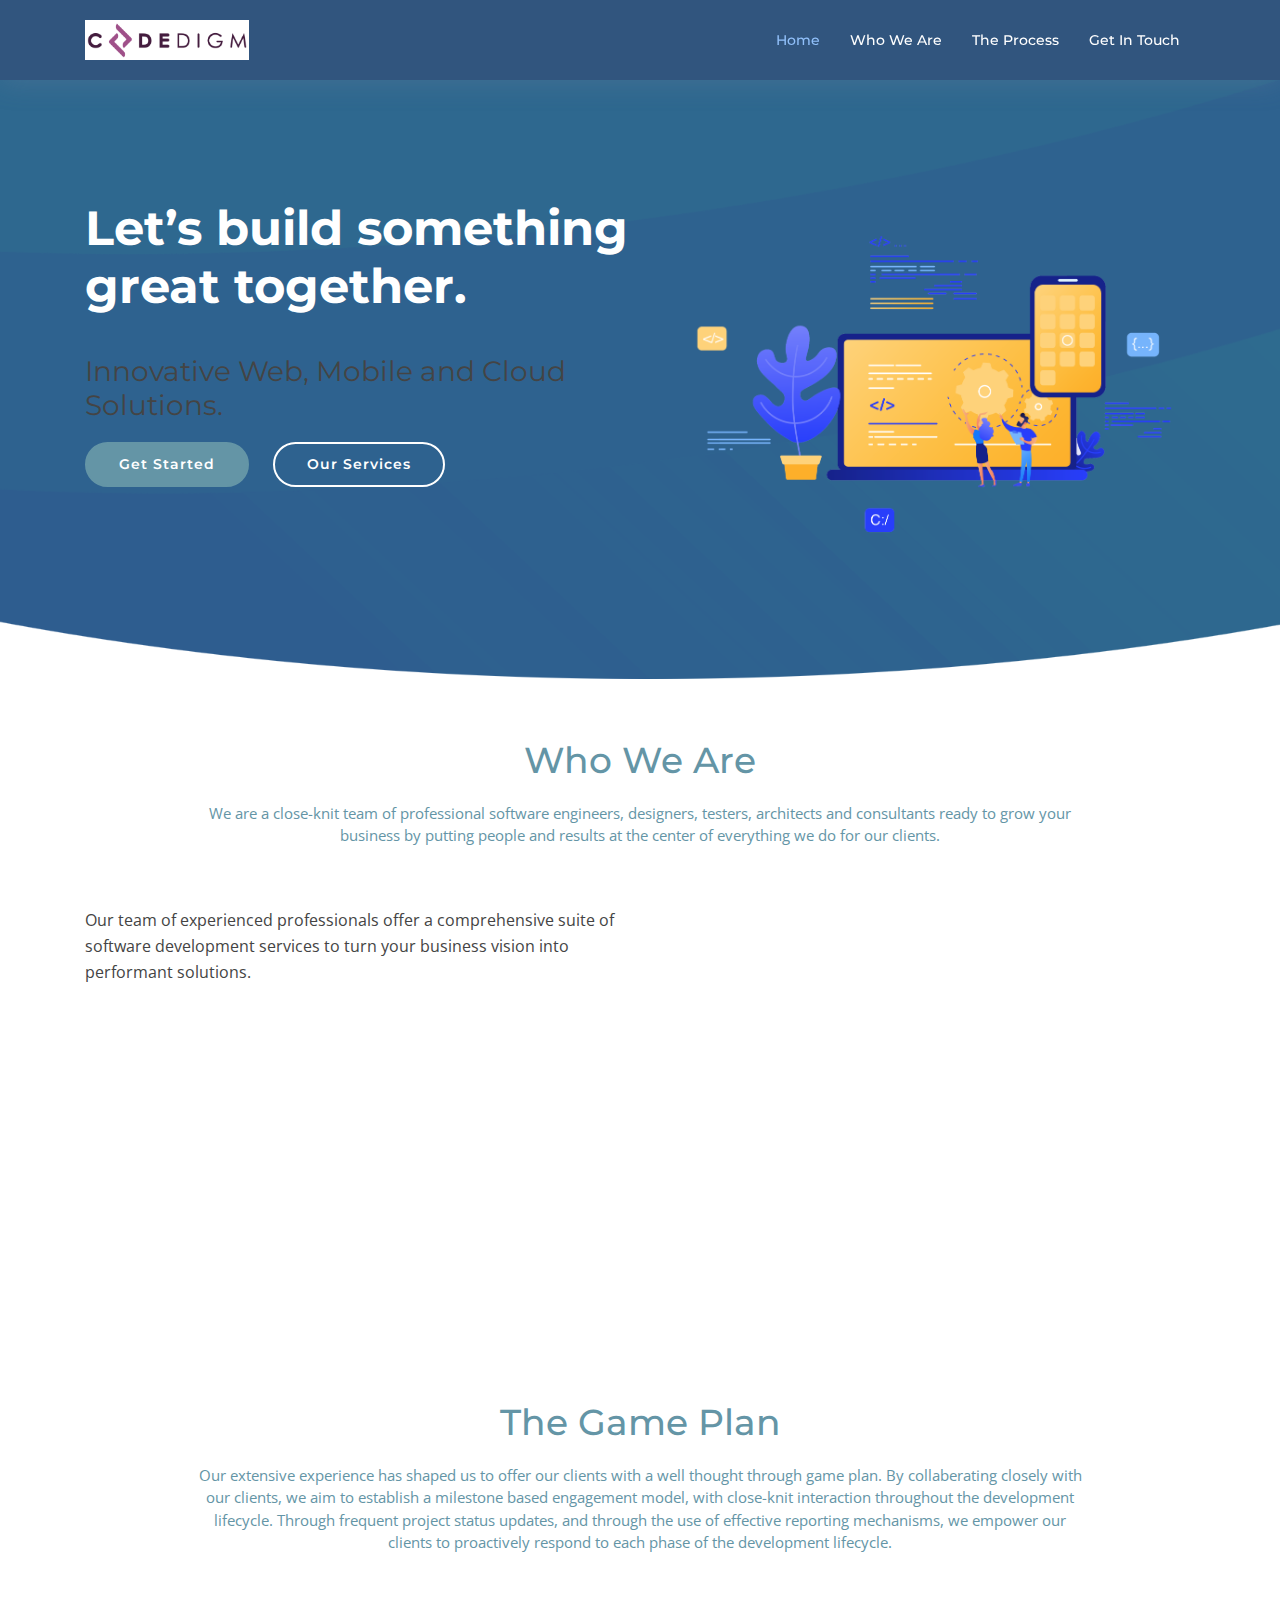
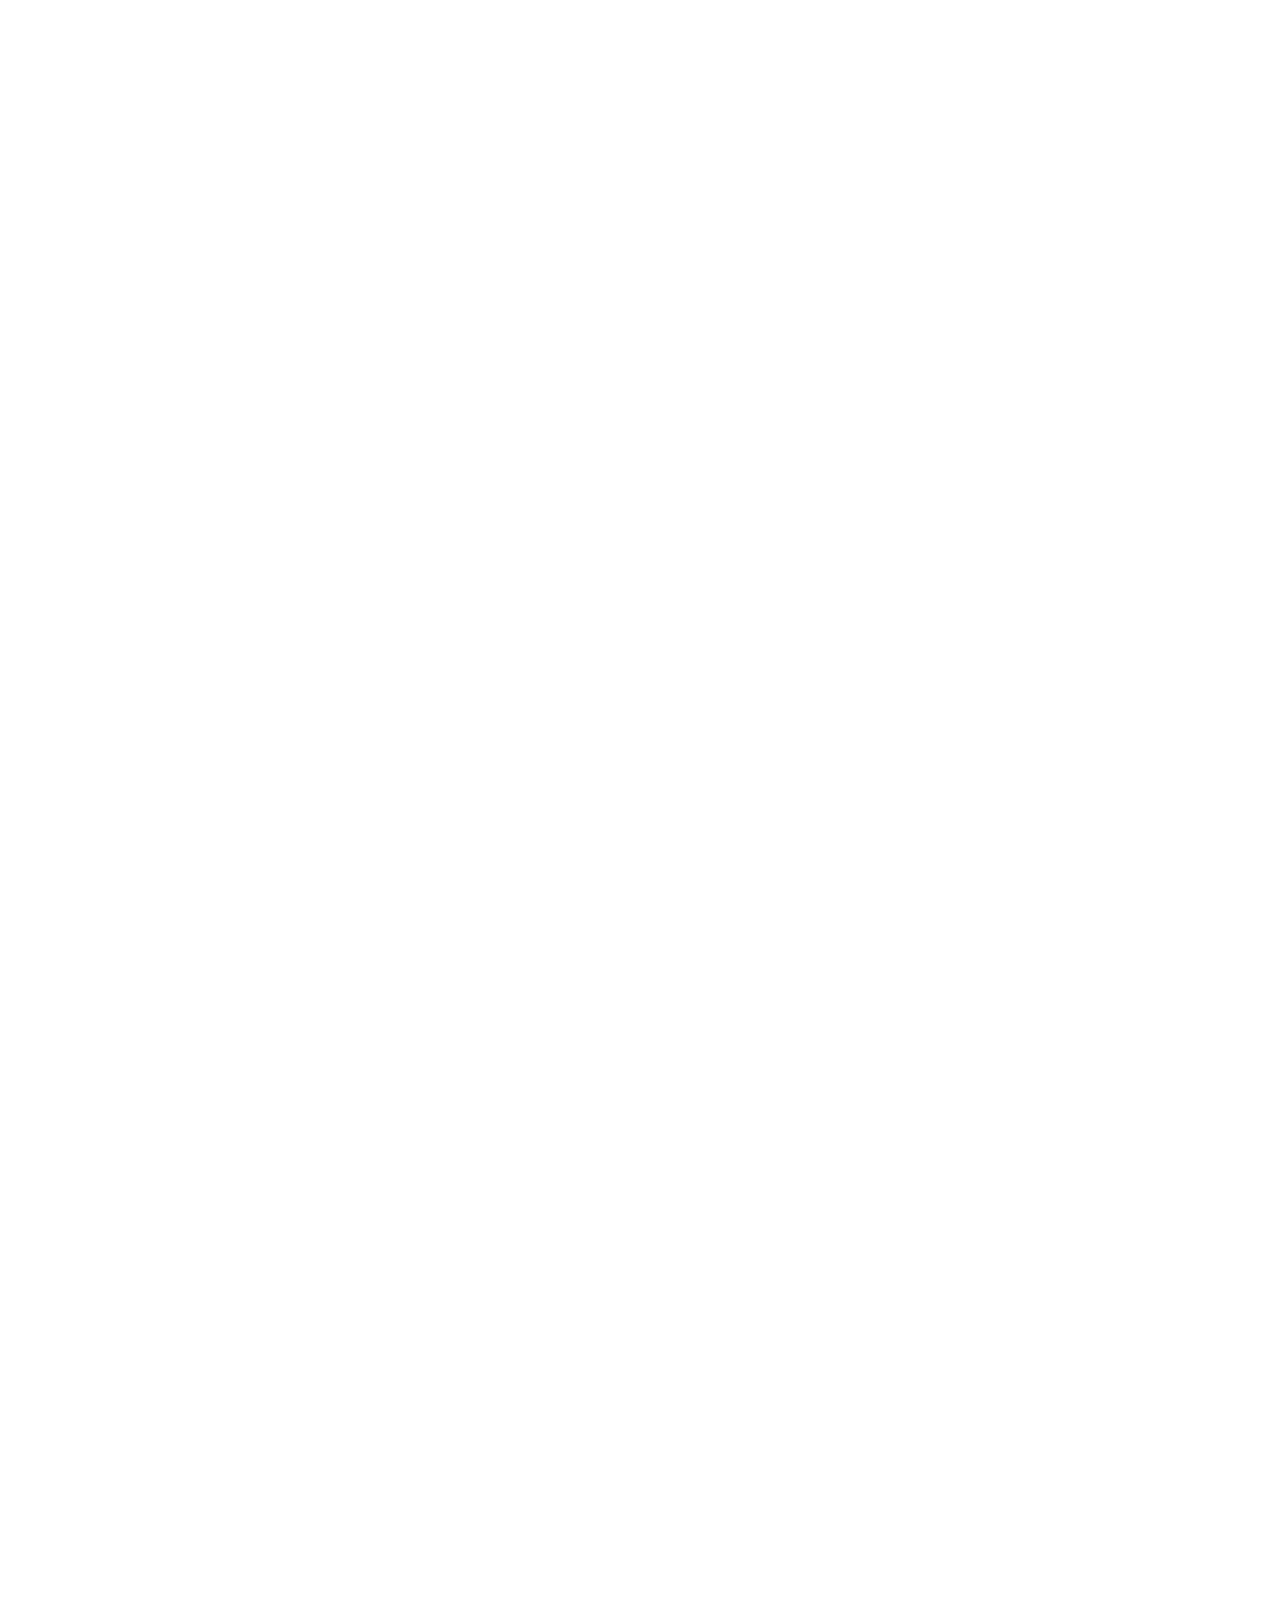
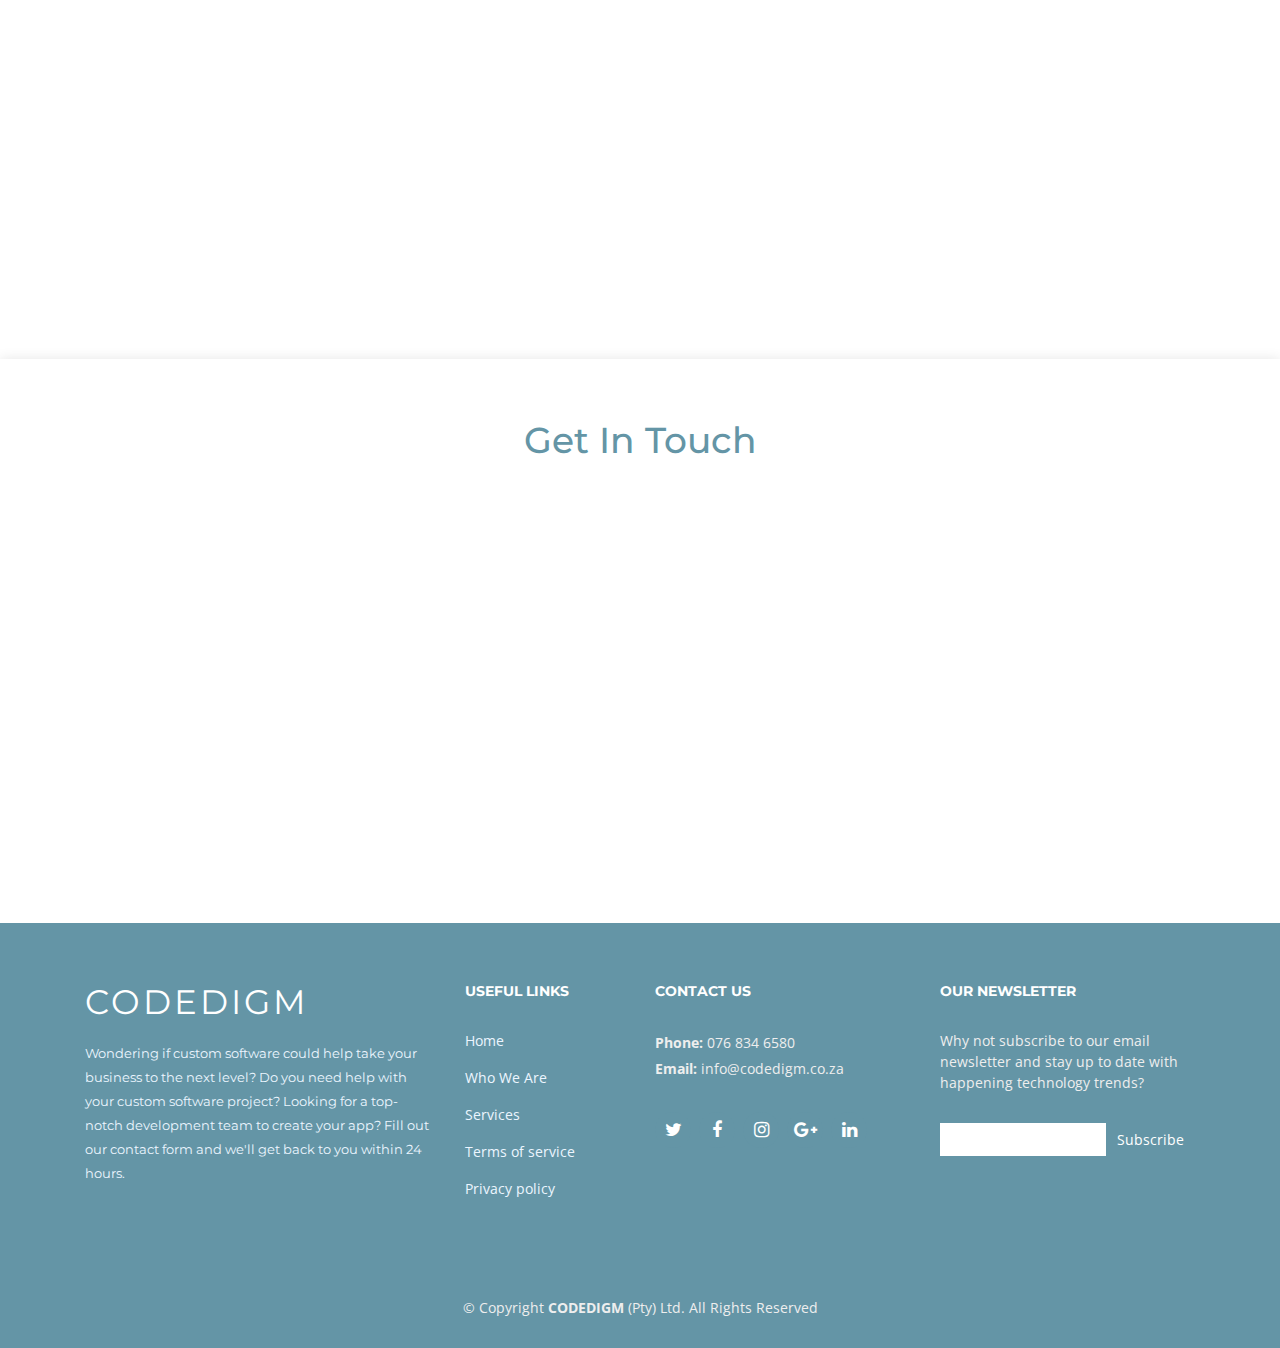
==== index.html @ da9e98c7 "Merge remote-tracking branch 'origin/master'" ====
﻿<!DOCTYPE html>
<html lang="en">
<head>
  <meta charset="utf-8">
  <title>codedigm</title>
  <meta content="width=device-width, initial-scale=1.0" name="viewport">
  <meta content="" name="keywords">
  <meta content="" name="description">

  <!-- Favicons -->
  <link rel="apple-touch-icon" sizes="180x180" href="apple-touch-icon.png">
<link rel="icon" type="image/png" sizes="32x32" href="favicon-32x32.png">
<link rel="icon" type="image/png" sizes="16x16" href="favicon-16x16.png">
<link rel="manifest" href="site.webmanifest">
<link rel="mask-icon" href="safari-pinned-tab.svg" color="#5bbad5">
<meta name="msapplication-TileColor" content="#da532c">
<meta name="theme-color" content="#ffffff">

  <!-- Google Fonts -->
  <link href="https://fonts.googleapis.com/css?family=Open+Sans:300,300i,400,400i,700,700i|Montserrat:300,400,500,700" rel="stylesheet">

  <!-- Bootstrap CSS File -->
  <link href="lib/bootstrap/css/bootstrap.min.css" rel="stylesheet">

  <!-- Libraries CSS Files -->
  <link href="lib/font-awesome/css/font-awesome.min.css" rel="stylesheet">
  <link href="lib/animate/animate.min.css" rel="stylesheet">
  <link href="lib/ionicons/css/ionicons.min.css" rel="stylesheet">
  <link href="lib/owlcarousel/assets/owl.carousel.min.css" rel="stylesheet">
  <link href="lib/lightbox/css/lightbox.min.css" rel="stylesheet">

  <!-- Main Stylesheet File -->
  <link href="css/style.css" rel="stylesheet">

  <!-- =======================================================
    Theme Name: NewBiz
    Theme URL: https://bootstrapmade.com/newbiz-bootstrap-business-template/
    Author: BootstrapMade.com
    License: https://bootstrapmade.com/license/
  ======================================================= -->
</head>

<body>

  <!--==========================
  Header
  ============================-->
  <header id="header" class="fixed-top">
    <div class="container">

      <div class="logo float-left">
        <!-- Uncomment below if you prefer to use an image logo -->
        <!-- <h1 class="text-light"><a href="#header"><span>NewBiz</span></a></h1> -->
        
       <a href="#intro" class="scrollto"><img src="img/logo.png" alt="" class="img-fluid"></a> 
      </div>

      <nav class="main-nav float-right d-none d-lg-block">
        <ul>
          <li class="active"><a href="#intro">Home</a></li>
          <li><a href="#about">Who We Are</a></li>
          <li><a href="#process">The Process</a></li>
          <li><a href="#contact">Get In Touch</a></li>
        </ul>
      </nav><!-- .main-nav -->
      
    </div>
  </header><!-- #header -->

  <!--==========================
    Intro Section
  ============================-->
  <section id="intro" class="clearfix">
    <div class="container">

      <div class="intro-img">
        <img src="img/image.png" alt="" class="img-fluid">
      </div>

      <div class="intro-info">
        <h2>Let’s build something great together.</h2>
        <h3>Innovative Web, Mobile and Cloud Solutions.</h3>
        <div>
          <a href="#about" class="btn-get-started scrollto">Get Started</a>
          <a href="#services" class="btn-services scrollto">Our Services</a>
        </div>
      </div>

    </div>
  </section><!-- #intro -->

  <main id="main">

    <!--==========================
      About Us Section
    ============================-->
    <section id="about">
      <div class="container">

        <header class="section-header">
          <h3>Who We Are</h3>
          <p>We are a close-knit team of professional software engineers, designers, testers, architects and consultants ready to grow your business by putting people and results at the center of everything we do for our clients.</p>
        </header>

        <div class="row about-container">

          <div class="col-lg-6 content order-lg-1 order-2">
            <p>
              Our team of experienced professionals offer a comprehensive suite of software development services to turn your business vision into performant solutions.
            </p>

            <div class="icon-box wow fadeInUp">
              <div class="icon"><i class="fa fa-globe"></i></div>
              <h4 class="title"><a href="">Web Application Development</a></h4>
              <p class="description">We will help you translate your business vision into working applications that works for your business.</p>
            </div>

            <div class="icon-box wow fadeInUp" data-wow-delay="0.2s">
              <div class="icon"><i class="fa fa-mobile"></i></div>
              <h4 class="title"><a href="">Mobile App Development</a></h4>
              <p class="description">We build beautiful and responsive mobile applications that will stand out above the rest.</p>
            </div>

            <div class="icon-box wow fadeInUp" data-wow-delay="0.4s">
              <div class="icon"><i class="fa fa-cloud-upload"></i></div>
              <h4 class="title"><a href="">Cloud Integration</a></h4>
              <p class="description">Let Codedigm cloud integration experts buffer you from the the complexities of getting your applications up, running and scaling in the cloud.</p>
            </div>

          </div>

          <div class="col-lg-6 background order-lg-2 order-1 wow fadeInUp">
            <img src="img/8.png" class="img-fluid" alt="">
          </div>
        </div>
        <br><br>
        
        <section id="process">
        <header class="section-header">
          <h3>The Game Plan</h3>
          <p>Our extensive experience has shaped us to offer our clients with a well thought through game plan. By collaberating closely with our clients, we aim to establish a milestone based engagement model, with close-knit interaction throughout the development lifecycle.  Through frequent project status updates, and through the use of effective reporting mechanisms, we empower our clients to proactively respond to each phase of the development lifecycle.</p>
        </header>

        <div class="row about-extra">
          <div class="col-lg-6 wow fadeInUp">
            <img src="img/1.png" class="img-fluid" alt="">
          </div>
          <div class="col-lg-6 wow fadeInUp pt-5 pt-lg-0">
            <h4>Obligation-free Consultation</h4>
            <p>
              Your first step in making your software vision a reality is to contact us through our contact form, email or phone.
            </p>
            <p>
                We will then contact you to arrange an obligation-free consultation and gather all the information neccesary to provide you with a quick estimation of development time frames and costs.
            </p>
          </div>
        </div>

        <div class="row about-extra">
          <div class="col-lg-6 wow fadeInUp order-1 order-lg-2">
            <img src="img/7.png" class="img-fluid" alt="">
          </div>

          <div class="col-lg-6 wow fadeInUp pt-4 pt-lg-0 order-2 order-lg-1">
            <h4>Quick & Accurate Estimations</h4>
            <p>
              We all know how time is money. So here at Codedigm we believe in using your time sparingly. We seek to provide estimations that are of the higest accuracy and effectiveness as well as at the utmost fair to both parties. 
              So before feeling obligated to commit to the project. You'll receive a detailed overview of the work required within 2 weeks of our initial engagement. So at no stage are you left in the dark with what's required. 
            </p>        
          </div>
          
        </div>

        <div class="row about-extra">
          <div class="col-lg-6 wow fadeInUp">
            <img src="img/0.png" class="img-fluid" alt="">
          </div>
          <div class="col-lg-6 wow fadeInUp pt-5 pt-lg-0">
            <h4>Let's Dig a Little Deeper</h4>
            <p>
              Ipsum in aspernatur ut possimus sint. Quia omnis est occaecati possimus ea. Quas molestiae perspiciatis occaecati qui rerum. Deleniti quod porro sed quisquam saepe. Numquam mollitia recusandae non ad at et a.
            </p>
            <p>
              Ad vitae recusandae odit possimus. Quaerat cum ipsum corrupti. Odit qui asperiores ea corporis deserunt veritatis quidem expedita perferendis. Qui rerum eligendi ex doloribus quia sit. Porro rerum eum eum.
            </p>
          </div>
        </div>        

        <div class="row about-extra">
          <div class="col-lg-6 wow fadeInUp order-1 order-lg-2">
            <img src="img/2.png" class="img-fluid" alt="">
          </div>

          <div class="col-lg-6 wow fadeInUp pt-4 pt-lg-0 order-2 order-lg-1">
            <h4>Formulating the right Proposal for YOU...
              
            </h4>
            <p>
             Delectus alias ut incidunt delectus nam placeat in consequatur. Sed cupiditate quia ea quis. Voluptas nemo qui aut distinctio. Cumque fugit earum est quam officiis numquam. Ducimus corporis autem at blanditiis beatae incidunt sunt. 
            </p>
            <p>
              Voluptas saepe natus quidem blanditiis. Non sunt impedit voluptas mollitia beatae. Qui esse molestias. Laudantium libero nisi vitae debitis. Dolorem cupiditate est perferendis iusto.
            </p>
            <p>
              Eum quia in. Magni quas ipsum a. Quis ex voluptatem inventore sint quia modi. Numquam est aut fuga mollitia exercitationem nam accusantium provident quia.
            </p>
          </div>
          
        </div>        

        <div class="row about-extra">
          <div class="col-lg-6 wow fadeInUp">
            <img src="img/4.png" class="img-fluid" alt="">
          </div>
          <div class="col-lg-6 wow fadeInUp pt-5 pt-lg-0">
            <h4>Development and Quality Assured Delivery</h4>
            <p>
              Ipsum in aspernatur ut possimus sint. Quia omnis est occaecati possimus ea. Quas molestiae perspiciatis occaecati qui rerum. Deleniti quod porro sed quisquam saepe. Numquam mollitia recusandae non ad at et a.
            </p>
            <p>
              Ad vitae recusandae odit possimus. Quaerat cum ipsum corrupti. Odit qui asperiores ea corporis deserunt veritatis quidem expedita perferendis. Qui rerum eligendi ex doloribus quia sit. Porro rerum eum eum.
            </p>
          </div>
        </div>

        </section>

      </div>
    </section><!-- #about -->


    <!--==========================
      Contact Section
    ============================-->
    <section id="contact">
      <div class="container-fluid">

        <div class="section-header">
          <h3>Get In Touch</h3>
        </div>

        <div class="row wow fadeInUp">
          <div class="col-lg-6">
            <div class="row">
              <div class="col-md-4 info">
                <i class="ion-ios-email-outline"></i>
                <p>info@codedigm.co.za</p>
              </div>
              <div class="col-md-3 info">
                <i class="ion-ios-telephone-outline"></i>
                <p>076 834 6580</p>
              </div>
            </div>

            <div class="form">
              <div id="sendmessage">Your message has been sent. Thank you!</div>
              <div id="errormessage"></div>
              <form action="" method="post" role="form" class="contactForm">
                <div class="form-row">
                  <div class="form-group col-lg-6">
                    <input type="text" name="name" class="form-control" id="name" placeholder="Your Name" data-rule="minlen:4" data-msg="Please enter at least 4 chars" />
                    <div class="validation"></div>
                  </div>
                  <div class="form-group col-lg-6">
                    <input type="email" class="form-control" name="email" id="email" placeholder="Your Email" data-rule="email" data-msg="Please enter a valid email" />
                    <div class="validation"></div>
                  </div>
                </div>
                <div class="form-group">
                  <input type="text" class="form-control" name="subject" id="subject" placeholder="Subject" data-rule="minlen:4" data-msg="Please enter at least 8 chars of subject" />
                  <div class="validation"></div>
                </div>
                <div class="form-group">
                  <textarea class="form-control" name="message" rows="5" data-rule="required" data-msg="Please write something for us" placeholder="Message"></textarea>
                  <div class="validation"></div>
                </div>
                <div class="text-center"><button type="submit" title="Send Message">Send Message</button></div>
              </form>
            </div>
          </div>

        </div>

      </div>
    </section><!-- #contact -->

  </main>

  <!--==========================
    Footer
  ============================-->
  <footer id="footer">
    <div class="footer-top">
      <div class="container">
        <div class="row">

          <div class="col-lg-4 col-md-6 footer-info">
            <h3>CODEDIGM</h3>
            <p>Wondering if custom software could help take your business to the next level? Do you need help with your custom software project? Looking for a top-notch development team to create your app? Fill out our contact form and we'll get back to you within 24 hours.</p>
          </div>

          <div class="col-lg-2 col-md-6 footer-links">
            <h4>Useful Links</h4>
            <ul>
              <li><a href="#">Home</a></li>
              <li><a href="#">Who We Are</a></li>
              <li><a href="#">Services</a></li>
              <li><a href="#">Terms of service</a></li>
              <li><a href="#">Privacy policy</a></li>
            </ul>
          </div>

          <div class="col-lg-3 col-md-6 footer-contact">
            <h4>Contact Us</h4>
            <p>
              <strong>Phone:</strong> 076 834 6580<br>
              <strong>Email:</strong> info@codedigm.co.za<br>
            </p>

            <div class="social-links">
              <a href="#" class="twitter"><i class="fa fa-twitter"></i></a>
              <a href="#" class="facebook"><i class="fa fa-facebook"></i></a>
              <a href="#" class="instagram"><i class="fa fa-instagram"></i></a>
              <a href="#" class="google-plus"><i class="fa fa-google-plus"></i></a>
              <a href="#" class="linkedin"><i class="fa fa-linkedin"></i></a>
            </div>

          </div>

          <div class="col-lg-3 col-md-6 footer-newsletter">
            <h4>Our Newsletter</h4>
            <p>Why not subscribe to our email newsletter and stay up to date with happening technology trends?</p>
            <form action="" method="post">
              <input type="email" name="email"><input type="submit"  value="Subscribe">
            </form>
          </div>

        </div>
      </div>
    </div>

    <div class="container">
      <div class="copyright">
        &copy; Copyright <strong>CODEDIGM</strong> (Pty) Ltd. All Rights Reserved
      </div>
    </div>
  </footer><!-- #footer -->

  <a href="#" class="back-to-top"><i class="fa fa-chevron-up"></i></a>
  <!-- Uncomment below i you want to use a preloader -->
  <!-- <div id="preloader"></div> -->

  <!-- JavaScript Libraries -->
  <script src="lib/jquery/jquery.min.js"></script>
  <script src="lib/jquery/jquery-migrate.min.js"></script>
  <script src="lib/bootstrap/js/bootstrap.bundle.min.js"></script>
  <script src="lib/easing/easing.min.js"></script>
  <script src="lib/mobile-nav/mobile-nav.js"></script>
  <script src="lib/wow/wow.min.js"></script>
  <script src="lib/waypoints/waypoints.min.js"></script>
  <script src="lib/counterup/counterup.min.js"></script>
  <script src="lib/owlcarousel/owl.carousel.min.js"></script>
  <script src="lib/isotope/isotope.pkgd.min.js"></script>
  <script src="lib/lightbox/js/lightbox.min.js"></script>
  <!-- Contact Form JavaScript File -->
  <script src="contactform/contactform.js"></script>

  <!-- Template Main Javascript File -->
  <script src="js/main.js"></script>

</body>
</html>
---- css/style.css ----
/*
  Theme Name: NewBiz
  Theme URL: https://bootstrapmade.com/newbiz-bootstrap-business-template/
  Author: BootstrapMade.com
  License: https://bootstrapmade.com/license/
*/

/*--------------------------------------------------------------
# General
--------------------------------------------------------------*/

body {
  background: #fff;
  color: #444;
  font-family: "Open Sans", sans-serif;
}

a {
  color: #6495a6;
  transition: 0.5s;
}

a:hover,
a:active,
a:focus {
  color: #6495a6;
  outline: none;
  text-decoration: none;
}

p {
  padding: 0;
  margin: 0 0 30px 0;
}

h1,
h2,
h3,
h4,
h5,
h6 {
  font-family: "Montserrat", sans-serif;
  font-weight: 400;
  margin: 0 0 20px 0;
  padding: 0;
}

/* Back to top button */

.back-to-top {
  position: fixed;
  display: none;
  background: #6495a6;
  color: #fff;
  width: 44px;
  height: 44px;
  text-align: center;
  line-height: 1;
  font-size: 16px;
  border-radius: 50%;
  right: 15px;
  bottom: 15px;
  transition: background 0.5s;
  z-index: 11;
}

.back-to-top i {
  padding-top: 12px;
  color: #fff;
}

/* Prelaoder */

#preloader {
  position: fixed;
  top: 0;
  left: 0;
  right: 0;
  bottom: 0;
  z-index: 9999;
  overflow: hidden;
  background: #fff;
}

#preloader:before {
  content: "";
  position: fixed;
  top: calc(50% - 30px);
  left: calc(50% - 30px);
  border: 6px solid #f2f2f2;
  border-top: 6px solid #6495a6;
  border-radius: 50%;
  width: 60px;
  height: 60px;
  -webkit-animation: animate-preloader 1s linear infinite;
  animation: animate-preloader 1s linear infinite;
}

@-webkit-keyframes animate-preloader {
  0% {
    -webkit-transform: rotate(0deg);
    transform: rotate(0deg);
  }

  100% {
    -webkit-transform: rotate(360deg);
    transform: rotate(360deg);
  }
}

@keyframes animate-preloader {
  0% {
    -webkit-transform: rotate(0deg);
    transform: rotate(0deg);
  }

  100% {
    -webkit-transform: rotate(360deg);
    transform: rotate(360deg);
  }
}

/*--------------------------------------------------------------
# Header
--------------------------------------------------------------*/

#header {
  height: 80px;
  transition: all 0.5s;
  z-index: 997;
  transition: all 0.5s;
  padding: 20px 0;
  background: #31557e;
  box-shadow: 0px 0px 30px rgba(127, 137, 161, 0.3);
}

#header.header-scrolled,
#header.header-pages {
  height: 60px;
  padding: 10px 0;
}

#header .logo h1 {
  font-size: 36px;
  margin: 0;
  padding: 0;
  line-height: 1;
  font-weight: 400;
  letter-spacing: 3px;
  text-transform: uppercase;
}

#header .logo h1 a,
#header .logo h1 a:hover {
  color: #6495a6;
  text-decoration: none;
}

#header .logo img {
  padding: 0;
  margin: 0px 0;
  max-height: 40px;
}

.main-pages {
  margin-top: 60px;
}

/*--------------------------------------------------------------
# Intro Section
--------------------------------------------------------------*/

#intro {
  width: 100%;
  position: relative;
  background: url("../img/intro-bg-blue.png") center bottom no-repeat;
  background-size: cover;
  padding: 200px 0 120px 0;
}

#intro .intro-img {
  width: 50%;
  float: right;
}

#intro .intro-info {
  width: 50%;
  float: left;
}

#intro .intro-info h2 {
  color: #fff;
  margin-bottom: 40px;
  font-size: 48px;
  font-weight: 700;
}

#intro .intro-info h2 span {
  color: #6495a6;
  text-decoration: underline;
}

#intro .intro-info .btn-get-started,
#intro .intro-info .btn-services {
  font-family: "Montserrat", sans-serif;
  font-size: 14px;
  font-weight: 600;
  letter-spacing: 1px;
  display: inline-block;
  padding: 10px 32px;
  border-radius: 50px;
  transition: 0.5s;
  margin: 0 20px 20px 0;
  color: #fff;
}

#intro .intro-info .btn-get-started {
  background: #6495a6;
  border: 2px solid #6495a6;
  color: #fff;
}

#intro .intro-info .btn-get-started:hover {
  background: none;
  border-color: #fff;
  color: #fff;
}

#intro .intro-info .btn-services {
  border: 2px solid #fff;
}

#intro .intro-info .btn-services:hover {
  background: #6495a6;
  border-color: #6495a6;
  color: #fff;
}

/*--------------------------------------------------------------
# Navigation Menu
--------------------------------------------------------------*/

/* Desktop Navigation */

.main-nav {
  /* Drop Down */
  /* Deep Drop Down */
}

.main-nav,
.main-nav * {
  margin: 0;
  padding: 0;
  list-style: none;
}

.main-nav > ul > li {
  position: relative;
  white-space: nowrap;
  float: left;
}

.main-nav a {
  display: block;
  position: relative;
  color: #fff;
  padding: 10px 15px;
  transition: 0.3s;
  font-size: 14px;
  font-family: "Montserrat", sans-serif;
  font-weight: 500;
}

.main-nav a:hover,
.main-nav .active > a,
.main-nav li:hover > a {
  color: rgb(145, 192, 250);
  text-decoration: none;
}

.main-nav .drop-down ul {
  display: block;
  position: absolute;
  left: 0;
  top: calc(100% + 30px);
  z-index: 99;
  opacity: 0;
  visibility: hidden;
  padding: 10px 0;
  background: #fff;
  box-shadow: 0px 0px 30px rgba(127, 137, 161, 0.25);
  transition: ease all 0.3s;
}

.main-nav .drop-down:hover > ul {
  opacity: 1;
  top: 100%;
  visibility: visible;
}

.main-nav .drop-down li {
  min-width: 180px;
  position: relative;
}

.main-nav .drop-down ul a {
  padding: 10px 20px;
  font-size: 13px;
  color: #004289;
}

.main-nav .drop-down ul a:hover,
.main-nav .drop-down ul .active > a,
.main-nav .drop-down ul li:hover > a {
  color: #6495a6;
}

.main-nav .drop-down > a:after {
  content: "\f107";
  font-family: FontAwesome;
  padding-left: 10px;
}

.main-nav .drop-down .drop-down ul {
  top: 0;
  left: calc(100% - 30px);
}

.main-nav .drop-down .drop-down:hover > ul {
  opacity: 1;
  top: 0;
  left: 100%;
}

.main-nav .drop-down .drop-down > a {
  padding-right: 35px;
}

.main-nav .drop-down .drop-down > a:after {
  content: "\f105";
  position: absolute;
  right: 15px;
}

/* Mobile Navigation */

.mobile-nav {
  position: fixed;
  top: 0;
  bottom: 0;
  z-index: 9999;
  overflow-y: auto;
  left: -260px;
  width: 260px;
  padding-top: 18px;
  background: rgba(19, 39, 57, 0.8);
  transition: 0.4s;
}

.mobile-nav * {
  margin: 0;
  padding: 0;
  list-style: none;
}

.mobile-nav a {
  display: block;
  position: relative;
  color: #fff;
  padding: 10px 20px;
  font-weight: 500;
}

.mobile-nav a:hover,
.mobile-nav .active > a,
.mobile-nav li:hover > a {
  color: #fff;
  text-decoration: none;
}

.mobile-nav .drop-down > a:after {
  content: "\f078";
  font-family: FontAwesome;
  padding-left: 10px;
  position: absolute;
  right: 15px;
}

.mobile-nav .active.drop-down > a:after {
  content: "\f077";
}

.mobile-nav .drop-down > a {
  padding-right: 35px;
}

.mobile-nav .drop-down ul {
  display: none;
  overflow: hidden;
}

.mobile-nav .drop-down li {
  padding-left: 20px;
}

.mobile-nav-toggle {
  position: fixed;
  right: 0;
  top: 0;
  z-index: 9998;
  border: 0;
  background: none;
  font-size: 24px;
  transition: all 0.4s;
  outline: none !important;
  line-height: 1;
  cursor: pointer;
  text-align: right;
}

.mobile-nav-toggle i {
  margin: 18px 18px 0 0;
  color: #6495a6;
}

.mobile-nav-overly {
  width: 100%;
  height: 100%;
  z-index: 9997;
  top: 0;
  left: 0;
  position: fixed;
  background: rgba(19, 39, 57, 0.8);
  overflow: hidden;
  display: none;
}

.mobile-nav-active {
  overflow: hidden;
}

.mobile-nav-active .mobile-nav {
  left: 0;
}

.mobile-nav-active .mobile-nav-toggle i {
  color: #fff;
}

/*--------------------------------------------------------------
# Sections
--------------------------------------------------------------*/

/* Sections Header
--------------------------------*/

.section-header h3 {
  font-size: 36px;
  color: #6495a6;
  text-align: center;
  font-weight: 500;
  position: relative;
}

.section-header p {
  text-align: center;
  margin: auto;
  font-size: 15px;
  padding-bottom: 60px;
  color: #6495a6;
  width: 80%;
}

/* Section with background
--------------------------------*/

.section-bg {
  background: #ecf5ff;
}

/* About Us Section
--------------------------------*/

#about {
  background: #fff;
  padding: 60px 0;
}

#about .about-container .background {
  margin: 20px 0;
}

#about .about-container .content {
  background: #fff;
}

#about .about-container .title {
  color: #333;
  font-weight: 700;
  font-size: 32px;
}

#about .about-container p {
  line-height: 26px;
}

#about .about-container p:last-child {
  margin-bottom: 0;
}

#about .about-container .icon-box {
  background: #fff;
  background-size: cover;
  padding: 0 0 30px 0;
}

#about .about-container .icon-box .icon {
  float: left;
  background: #fff;
  width: 64px;
  height: 64px;
  display: -webkit-box;
  display: -webkit-flex;
  display: -ms-flexbox;
  display: flex;
  -webkit-box-pack: center;
  -webkit-justify-content: center;
  -ms-flex-pack: center;
  justify-content: center;
  -webkit-box-align: center;
  -webkit-align-items: center;
  -ms-flex-align: center;
  align-items: center;
  -webkit-box-orient: vertical;
  -webkit-box-direction: normal;
  -webkit-flex-direction: column;
  -ms-flex-direction: column;
  flex-direction: column;
  text-align: center;
  border-radius: 50%;
  border: 2px solid #6495a6;
  transition: all 0.3s ease-in-out;
}

#about .about-container .icon-box .icon i {
  color: #6495a6;
  font-size: 24px;
}

#about .about-container .icon-box:hover .icon {
  background: #6495a6;
}

#about .about-container .icon-box:hover .icon i {
  color: #fff;
}

#about .about-container .icon-box .title {
  margin-left: 80px;
  font-weight: 600;
  margin-bottom: 5px;
  font-size: 18px;
}

#about .about-container .icon-box .title a {
  color: #6495a6;
}

#about .about-container .icon-box .description {
  margin-left: 80px;
  line-height: 24px;
  font-size: 14px;
}

#about .about-extra {
  padding-top: 60px;
}

#about .about-extra h4 {
  font-weight: 600;
  font-size: 24px;
}

/* Services Section
--------------------------------*/

#services {
  padding: 60px 0 40px 0;
  box-shadow: inset 0px 0px 12px 0px rgba(0, 0, 0, 0.1);
}

#services .box {
  padding: 30px;
  position: relative;
  overflow: hidden;
  border-radius: 10px;
  margin: 0 10px 40px 10px;
  background: #fff;
  box-shadow: 0 10px 29px 0 rgba(68, 88, 144, 0.1);
  transition: all 0.3s ease-in-out;
}

#services .box:hover {
  -webkit-transform: translateY(-5px);
  transform: translateY(-5px);
}

#services .icon {
  position: absolute;
  left: -10px;
  top: calc(50% - 32px);
}

#services .icon i {
  font-size: 64px;
  line-height: 1;
  transition: 0.5s;
}

#services .title {
  margin-left: 40px;
  font-weight: 700;
  margin-bottom: 15px;
  font-size: 18px;
}

#services .title a {
  color: #111;
}

#services .box:hover .title a {
  color: #6495a6;
}

#services .description {
  font-size: 14px;
  margin-left: 40px;
  line-height: 24px;
  margin-bottom: 0;
}

#why-us {
  padding: 60px 0;
  background: #6495a6;
}

#why-us .section-header h3,
#why-us .section-header p {
  color: #fff;
}

#why-us .card {
  background: #6495a6;
  border-color: #6495a6;
  border-radius: 10px;
  margin: 0 15px;
  padding: 15px 0;
  text-align: center;
  color: #fff;
  transition: 0.3s ease-in-out;
  height: 100%;
}

#why-us .card:hover {
  background: #6495a6;
  border-color: #6495a6;
}

#why-us .card i {
  font-size: 48px;
  padding-top: 15px;
  color: #bfddfe;
}

#why-us .card h5 {
  font-size: 22px;
  font-weight: 600;
}

#why-us .card p {
  font-size: 15px;
  color: #d8eafe;
}

#why-us .card .readmore {
  color: #fff;
  font-weight: 600;
  display: inline-block;
  transition: 0.3s ease-in-out;
  border-bottom: #6495a6 solid 2px;
}

#why-us .card .readmore:hover {
  border-bottom: #fff solid 2px;
}

#why-us .counters {
  padding-top: 40px;
}

#why-us .counters span {
  font-family: "Montserrat", sans-serif;
  font-weight: bold;
  font-size: 48px;
  display: block;
  color: #fff;
}

#why-us .counters p {
  padding: 0;
  margin: 0 0 20px 0;
  font-family: "Montserrat", sans-serif;
  font-size: 14px;
  color: #cce5ff;
}

/* Portfolio Section
--------------------------------*/

#portfolio {
  padding: 60px 0;
  box-shadow: 0px 0px 12px 0px rgba(0, 0, 0, 0.1);
}

#portfolio #portfolio-flters {
  padding: 0;
  margin: 5px 0 35px 0;
  list-style: none;
  text-align: center;
}

#portfolio #portfolio-flters li {
  cursor: pointer;
  margin: 15px 15px 15px 0;
  display: inline-block;
  padding: 6px 20px;
  font-size: 12px;
  line-height: 20px;
  color: #6495a6;
  border-radius: 50px;
  text-transform: uppercase;
  background: #ecf5ff;
  margin-bottom: 5px;
  transition: all 0.3s ease-in-out;
}

#portfolio #portfolio-flters li:hover,
#portfolio #portfolio-flters li.filter-active {
  background: #6495a6;
  color: #fff;
}

#portfolio #portfolio-flters li:last-child {
  margin-right: 0;
}

#portfolio .portfolio-item {
  position: relative;
  overflow: hidden;
  margin-bottom: 30px;
}

#portfolio .portfolio-item .portfolio-wrap {
  overflow: hidden;
  position: relative;
  border-radius: 6px;
  margin: 0;
}

#portfolio .portfolio-item .portfolio-wrap:hover img {
  opacity: 0.4;
  transition: 0.3s;
}

#portfolio .portfolio-item .portfolio-wrap .portfolio-info {
  position: absolute;
  top: 0;
  right: 0;
  bottom: 0;
  left: 0;
  display: -webkit-box;
  display: -webkit-flex;
  display: -ms-flexbox;
  display: flex;
  -webkit-box-pack: center;
  -webkit-justify-content: center;
  -ms-flex-pack: center;
  justify-content: center;
  -webkit-box-align: center;
  -webkit-align-items: center;
  -ms-flex-align: center;
  align-items: center;
  -webkit-box-orient: vertical;
  -webkit-box-direction: normal;
  -webkit-flex-direction: column;
  -ms-flex-direction: column;
  flex-direction: column;
  text-align: center;
  opacity: 0;
  transition: 0.2s linear;
}

#portfolio .portfolio-item .portfolio-wrap .portfolio-info h4 {
  font-size: 22px;
  line-height: 1px;
  font-weight: 700;
  margin-bottom: 14px;
  padding-bottom: 0;
}

#portfolio .portfolio-item .portfolio-wrap .portfolio-info h4 a {
  color: #fff;
}

#portfolio .portfolio-item .portfolio-wrap .portfolio-info h4 a:hover {
  color: #6495a6;
}

#portfolio .portfolio-item .portfolio-wrap .portfolio-info p {
  padding: 0;
  margin: 0;
  color: #e2effe;
  font-weight: 500;
  font-size: 14px;
  text-transform: uppercase;
}

#portfolio .portfolio-item .portfolio-wrap .portfolio-info .link-preview,
#portfolio .portfolio-item .portfolio-wrap .portfolio-info .link-details {
  display: inline-block;
  line-height: 1;
  text-align: center;
  width: 36px;
  height: 36px;
  background: #6495a6;
  border-radius: 50%;
  margin: 10px 4px 0 4px;
}

#portfolio .portfolio-item .portfolio-wrap .portfolio-info .link-preview i,
#portfolio .portfolio-item .portfolio-wrap .portfolio-info .link-details i {
  padding-top: 6px;
  font-size: 22px;
  color: #fff;
}

#portfolio .portfolio-item .portfolio-wrap .portfolio-info .link-preview:hover,
#portfolio .portfolio-item .portfolio-wrap .portfolio-info .link-details:hover {
  background: #6495a6;
}

#portfolio .portfolio-item .portfolio-wrap .portfolio-info .link-preview:hover i,
#portfolio .portfolio-item .portfolio-wrap .portfolio-info .link-details:hover i {
  color: #fff;
}

#portfolio .portfolio-item .portfolio-wrap:hover {
  background: #6495a6;
}

#portfolio .portfolio-item .portfolio-wrap:hover .portfolio-info {
  opacity: 1;
}

/* Testimonials Section
--------------------------------*/

#testimonials {
  padding: 60px 0;
  box-shadow: inset 0px 0px 12px 0px rgba(0, 0, 0, 0.1);
}

#testimonials .section-header {
  margin-bottom: 40px;
}

#testimonials .testimonial-item .testimonial-img {
  width: 120px;
  border-radius: 50%;
  border: 4px solid #fff;
  float: left;
}

#testimonials .testimonial-item h3 {
  font-size: 20px;
  font-weight: bold;
  margin: 10px 0 5px 0;
  color: #111;
  margin-left: 140px;
}

#testimonials .testimonial-item h4 {
  font-size: 14px;
  color: #999;
  margin: 0 0 15px 0;
  margin-left: 140px;
}

#testimonials .testimonial-item p {
  font-style: italic;
  margin: 0 0 15px 140px;
}

#testimonials .owl-nav,
#testimonials .owl-dots {
  margin-top: 5px;
  text-align: center;
}

#testimonials .owl-dot {
  display: inline-block;
  margin: 0 5px;
  width: 12px;
  height: 12px;
  border-radius: 50%;
  background-color: #ddd;
}

#testimonials .owl-dot.active {
  background-color: #6495a6;
}

/* Team Section
--------------------------------*/

#team {
  background: #fff;
  padding: 60px 0;
  box-shadow: 0px 0px 12px 0px rgba(0, 0, 0, 0.1);
}

#team .member {
  text-align: center;
  margin-bottom: 20px;
  position: relative;
  border-radius: 50%;
  overflow: hidden;
}

#team .member .member-info {
  opacity: 0;
  display: -webkit-box;
  display: -webkit-flex;
  display: -ms-flexbox;
  display: flex;
  -webkit-box-pack: center;
  -webkit-justify-content: center;
  -ms-flex-pack: center;
  justify-content: center;
  -webkit-box-align: center;
  -webkit-align-items: center;
  -ms-flex-align: center;
  align-items: center;
  position: absolute;
  bottom: 0;
  top: 0;
  left: 0;
  right: 0;
  transition: 0.2s;
}

#team .member .member-info-content {
  margin-top: 50px;
  transition: margin 0.2s;
}

#team .member:hover .member-info {
  background: rgba(0, 62, 128, 0.7);
  opacity: 1;
  transition: 0.4s;
}

#team .member:hover .member-info-content {
  margin-top: 0;
  transition: margin 0.4s;
}

#team .member h4 {
  font-weight: 700;
  margin-bottom: 2px;
  font-size: 18px;
  color: #fff;
}

#team .member span {
  font-style: italic;
  display: block;
  font-size: 13px;
  color: #fff;
}

#team .member .social {
  margin-top: 15px;
}

#team .member .social a {
  transition: none;
  color: #fff;
}

#team .member .social a:hover {
  color: #6495a6;
}

#team .member .social i {
  font-size: 18px;
  margin: 0 2px;
}

/* Clients Section
--------------------------------*/

#clients {
  padding: 60px 0;
  box-shadow: inset 0px 0px 12px 0px rgba(0, 0, 0, 0.1);
}

#clients .clients-wrap {
  border-top: 1px solid #d6eaff;
  border-left: 1px solid #d6eaff;
  margin-bottom: 30px;
}

#clients .client-logo {
  padding: 64px;
  display: -webkit-box;
  display: -webkit-flex;
  display: -ms-flexbox;
  display: flex;
  -webkit-box-pack: center;
  -webkit-justify-content: center;
  -ms-flex-pack: center;
  justify-content: center;
  -webkit-box-align: center;
  -webkit-align-items: center;
  -ms-flex-align: center;
  align-items: center;
  border-right: 1px solid #d6eaff;
  border-bottom: 1px solid #d6eaff;
  overflow: hidden;
  background: #fff;
  height: 160px;
}

#clients .client-logo:hover img {
  -webkit-transform: scale(1.2);
  transform: scale(1.2);
}

#clients img {
  transition: all 0.4s ease-in-out;
}

/* Contact Section
--------------------------------*/

#contact {
  box-shadow: 0px 0px 12px 0px rgba(0, 0, 0, 0.1);
  padding: 60px 0;
  overflow: hidden;
}

#contact .section-header {
  padding-bottom: 30px;
}

#contact .contact-about h3 {
  font-size: 36px;
  margin: 0 0 10px 0;
  padding: 0;
  line-height: 1;
  font-family: "Montserrat", sans-serif;
  font-weight: 300;
  letter-spacing: 3px;
  text-transform: uppercase;
  color: #6495a6;
}

#contact .contact-about p {
  font-size: 14px;
  line-height: 24px;
  font-family: "Montserrat", sans-serif;
  color: #888;
}

#contact .social-links {
  padding-bottom: 20px;
}

#contact .social-links a {
  font-size: 18px;
  display: inline-block;
  background: #fff;
  color: #6495a6;
  line-height: 1;
  padding: 8px 0;
  margin-right: 4px;
  border-radius: 50%;
  text-align: center;
  width: 36px;
  height: 36px;
  transition: 0.3s;
  border: 1px solid #6495a6;
}

#contact .social-links a:hover {
  background: #6495a6;
  color: #fff;
}

#contact .info {
  color: #6495a6;
}

#contact .info i {
  font-size: 32px;
  color: #6495a6;
  float: left;
  line-height: 1;
}

#contact .info p {
  padding: 0 0 10px 36px;
  line-height: 28px;
  font-size: 14px;
}

#contact .form #sendmessage {
  color: #6495a6;
  border: 1px solid #6495a6;
  display: none;
  text-align: center;
  padding: 15px;
  font-weight: 600;
  margin-bottom: 15px;
}

#contact .form #errormessage {
  color: red;
  display: none;
  border: 1px solid red;
  text-align: center;
  padding: 15px;
  font-weight: 600;
  margin-bottom: 15px;
}

#contact .form #sendmessage.show,
#contact .form #errormessage.show,
#contact .form .show {
  display: block;
}

#contact .form .validation {
  color: red;
  display: none;
  margin: 0 0 20px;
  font-weight: 400;
  font-size: 13px;
}

#contact .form input,
#contact .form textarea {
  border-radius: 0;
  box-shadow: none;
  font-size: 14px;
}

#contact .form button[type="submit"] {
  background: #6495a6;
  border: 0;
  border-radius: 20px;
  padding: 8px 30px;
  color: #fff;
  transition: 0.3s;
}

#contact .form button[type="submit"]:hover {
  background: #6495a6;
  cursor: pointer;
}

/*--------------------------------------------------------------
# Footer
--------------------------------------------------------------*/

#footer {
  background: #6495a6;
  padding: 0 0 30px 0;
  color: #eee;
  font-size: 14px;
}

#footer .footer-top {
  background: #6495a6;
  padding: 60px 0 30px 0;
}

#footer .footer-top .footer-info {
  margin-bottom: 30px;
}

#footer .footer-top .footer-info h3 {
  font-size: 34px;
  margin: 0 0 20px 0;
  padding: 2px 0 2px 0;
  line-height: 1;
  font-family: "Montserrat", sans-serif;
  color: #fff;
  font-weight: 400;
  letter-spacing: 3px;
  text-transform: uppercase;
}

#footer .footer-top .footer-info p {
  font-size: 13px;
  line-height: 24px;
  margin-bottom: 0;
  font-family: "Montserrat", sans-serif;
  color: #ecf5ff;
}

#footer .footer-top .social-links a {
  font-size: 18px;
  display: inline-block;
  background: #6495a6;
  color: #fff;
  line-height: 1;
  padding: 8px 0;
  margin-right: 4px;
  border-radius: 50%;
  text-align: center;
  width: 36px;
  height: 36px;
  transition: 0.3s;
}

#footer .footer-top .social-links a:hover {
  background: #6495a6;
  color: #fff;
}

#footer .footer-top h4 {
  font-size: 14px;
  font-weight: bold;
  color: #fff;
  text-transform: uppercase;
  position: relative;
  padding-bottom: 10px;
}

#footer .footer-top .footer-links {
  margin-bottom: 30px;
}

#footer .footer-top .footer-links ul {
  list-style: none;
  padding: 0;
  margin: 0;
}

#footer .footer-top .footer-links ul li {
  padding: 8px 0;
}

#footer .footer-top .footer-links ul li:first-child {
  padding-top: 0;
}

#footer .footer-top .footer-links ul a {
  color: #ecf5ff;
}

#footer .footer-top .footer-links ul a:hover {
  color: #74b5fc;
}

#footer .footer-top .footer-contact {
  margin-bottom: 30px;
}

#footer .footer-top .footer-contact p {
  line-height: 26px;
}

#footer .footer-top .footer-newsletter {
  margin-bottom: 30px;
}

#footer .footer-top .footer-newsletter input[type="email"] {
  border: 0;
  padding: 6px 8px;
  width: 65%;
}

#footer .footer-top .footer-newsletter input[type="submit"] {
  background: #6495a6;
  border: 0;
  width: 35%;
  padding: 6px 0;
  text-align: center;
  color: #fff;
  transition: 0.3s;
  cursor: pointer;
}

#footer .footer-top .footer-newsletter input[type="submit"]:hover {
  background: #6495a6;
}

#footer .copyright {
  text-align: center;
  padding-top: 30px;
}

#footer .credits {
  text-align: center;
  font-size: 13px;
  color: #f1f7ff;
}

#footer .credits a {
  color: #bfddfe;
}

#footer .credits a:hover {
  color: #f1f7ff;
}

/*--------------------------------------------------------------
# Responsive Media Queries
--------------------------------------------------------------*/

@media (min-width: 992px) {
  #testimonials .testimonial-item p {
    width: 80%;
  }
}

@media (max-width: 991px) {
  #header {
    height: 60px;
    padding: 10px 0;
  }

  #header .logo h1 {
    font-size: 28px;
    padding: 8px 0;
  }

  #intro {
    padding: 140px 0 60px 0;
  }

  #intro .intro-img {
    width: 80%;
    float: none;
    margin: 0 auto 25px auto;
  }

  #intro .intro-info {
    width: 80%;
    float: none;
    margin: auto;
    text-align: center;
  }

  #why-us .card {
    margin: 0;
  }
}

@media (max-width: 768px) {
  .back-to-top {
    bottom: 15px;
  }
}

@media (max-width: 767px) {
  #intro .intro-info {
    width: 100%;
  }

  #intro .intro-info h2 {
    font-size: 34px;
    margin-bottom: 30px;
  }

  .section-header p {
    width: 100%;
  }

  #testimonials .testimonial-item {
    text-align: center;
  }

  #testimonials .testimonial-item .testimonial-img {
    float: none;
    margin: auto;
  }

  #testimonials .testimonial-item h3,
  #testimonials .testimonial-item h4,
  #testimonials .testimonial-item p {
    margin-left: 0;
  }
}

@media (max-width: 574px) {
  #intro {
    padding: 100px 0 20px 0;
  }
}
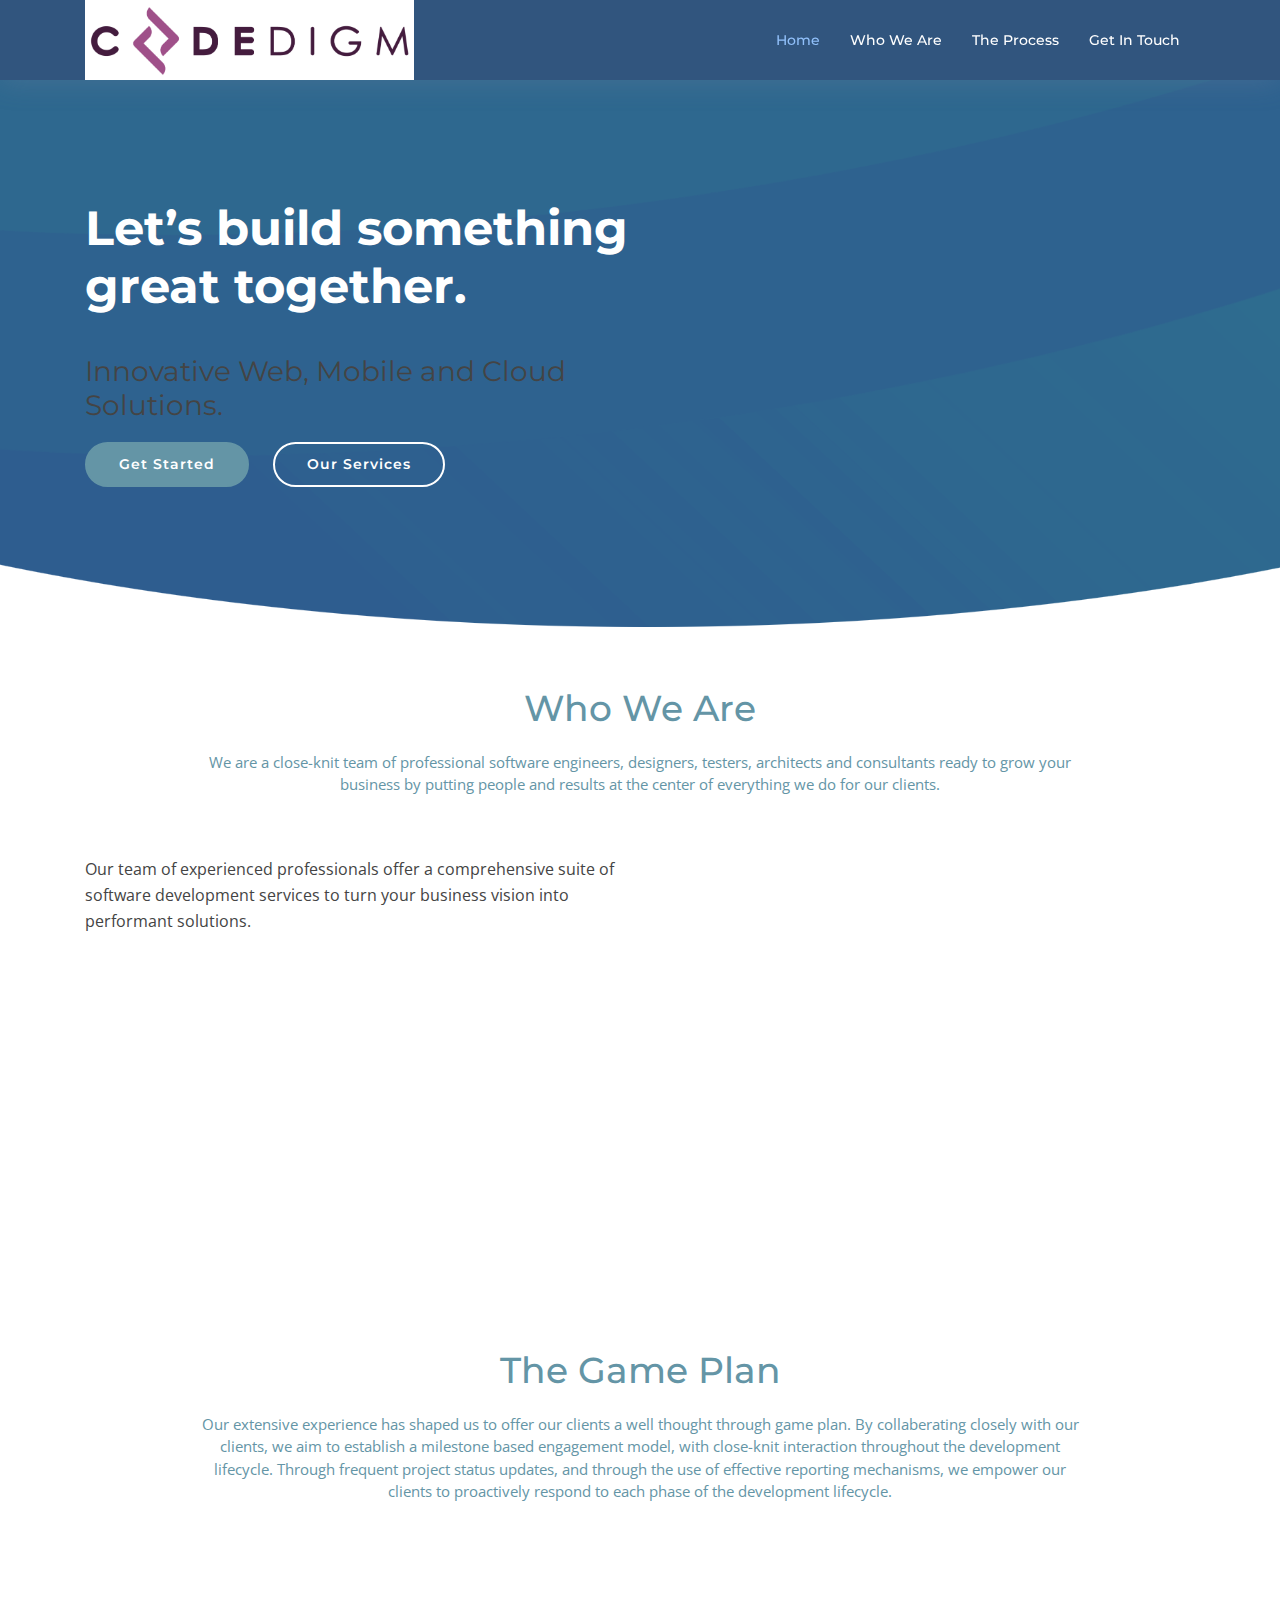
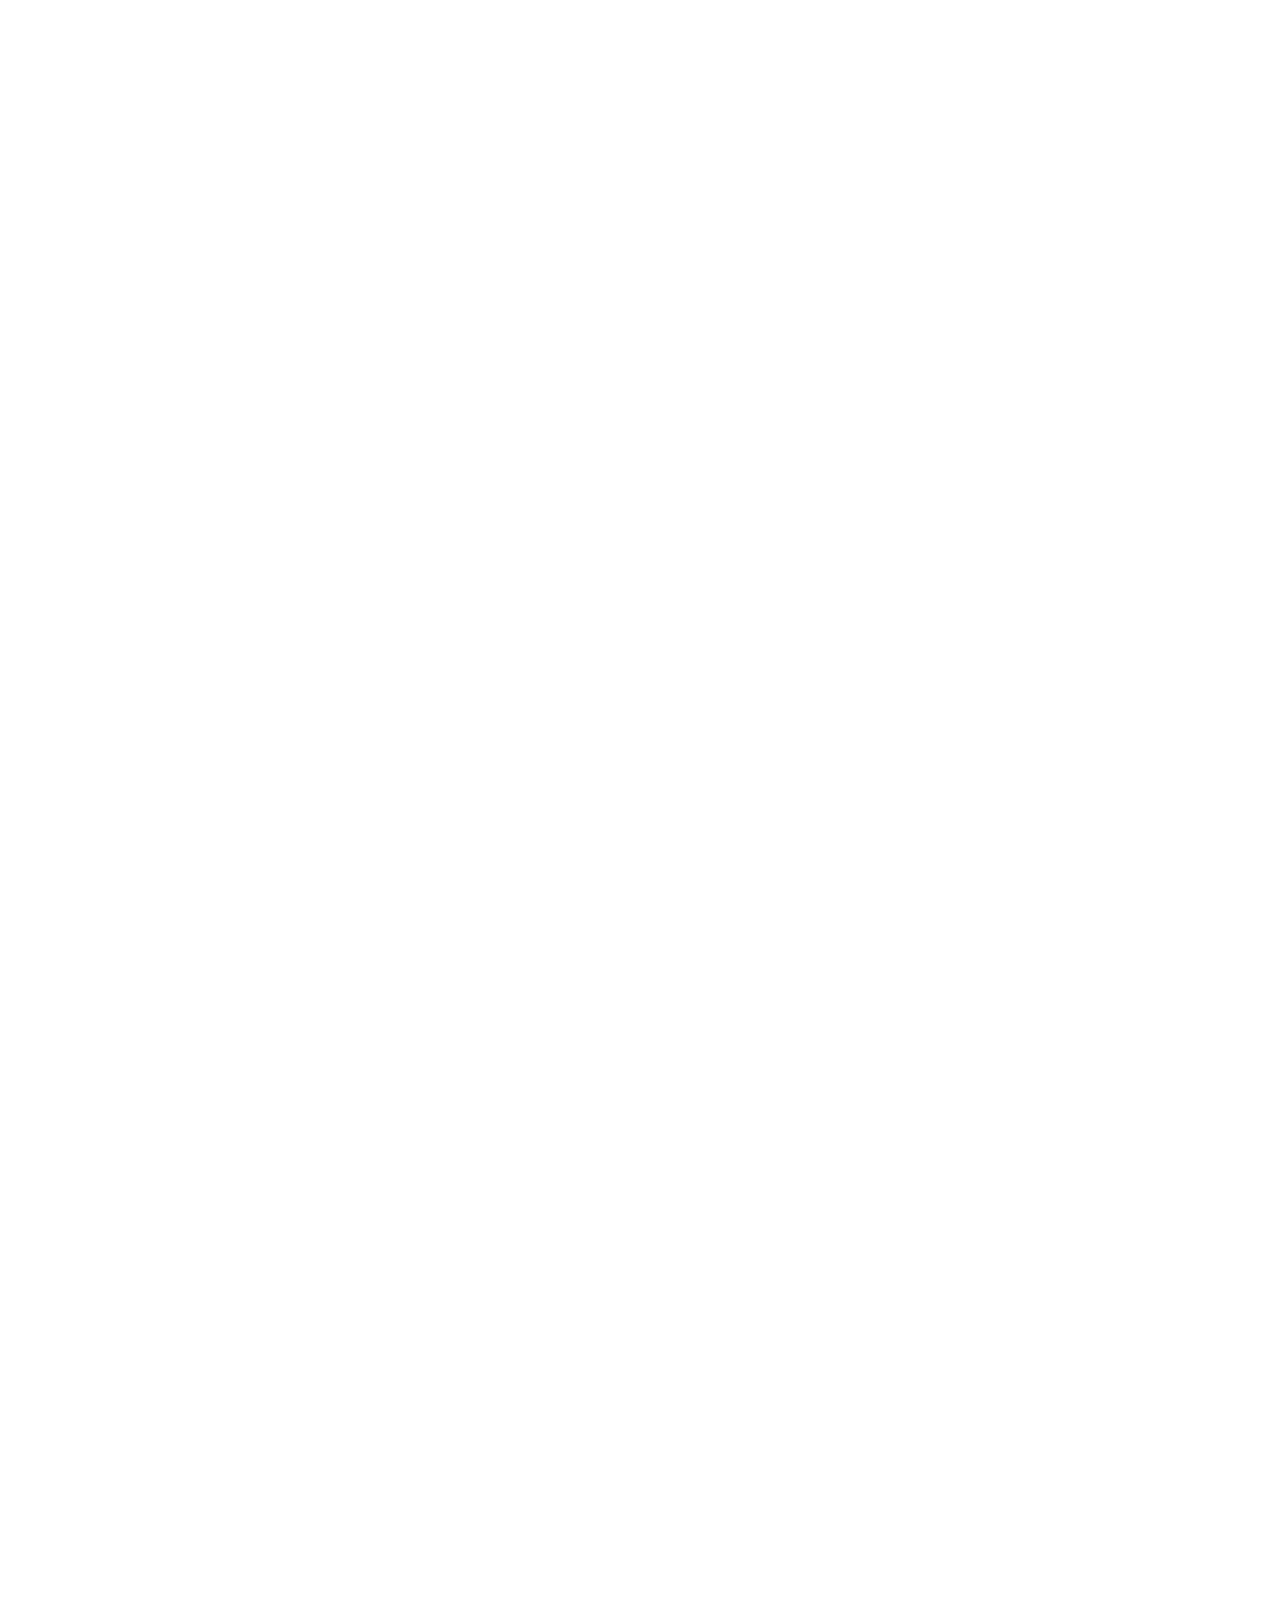
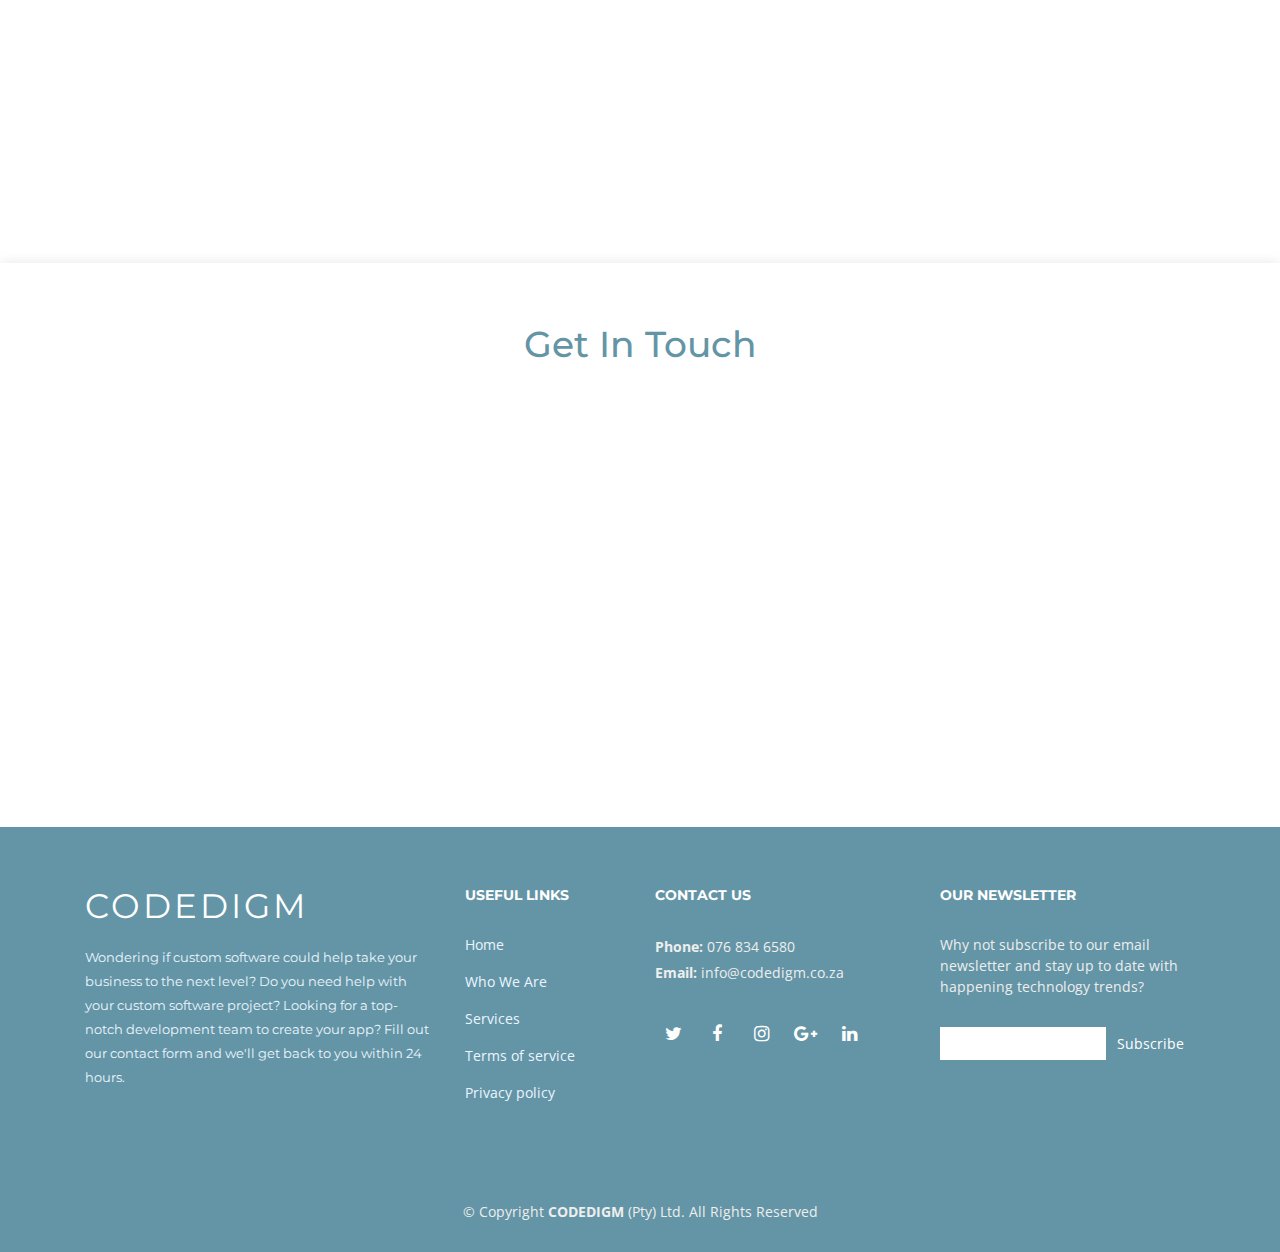
==== commit 83e5ad99: "updated size." ====
--- a/index.html
+++ b/index.html
@@ -47,12 +47,12 @@
   ============================-->
   <header id="header" class="fixed-top">
     <div class="container">
-
+      <img style=" height: 80px; margin-top: -20px;" src="img/logo.png" alt="">
       <div class="logo float-left">
         <!-- Uncomment below if you prefer to use an image logo -->
-        <!-- <h1 class="text-light"><a href="#header"><span>NewBiz</span></a></h1> -->
+        <!-- <h1 class=""><a href="#header"><span><img style="height: 300px;" src="img/logo.png" alt="" class="img-fluid"></span></a></h1> -->
         
-       <a href="#intro" class="scrollto"><img src="img/logo.png" alt="" class="img-fluid"></a> 
+       
       </div>
 
       <nav class="main-nav float-right d-none d-lg-block">
@@ -74,15 +74,15 @@
     <div class="container">
 
       <div class="intro-img">
-        <img src="img/image.png" alt="" class="img-fluid">
+        <img src="img/intro.png" alt="" class="img-fluid">
       </div>
 
       <div class="intro-info">
         <h2>Let’s build something great together.</h2>
         <h3>Innovative Web, Mobile and Cloud Solutions.</h3>
         <div>
-          <a href="#about" class="btn-get-started scrollto">Get Started</a>
-          <a href="#services" class="btn-services scrollto">Our Services</a>
+          <a href="#process" class="btn-get-started scrollto">Get Started</a>
+          <a href="#main" class="btn-services scrollto">Our Services</a>
         </div>
       </div>
 
@@ -124,13 +124,13 @@
             <div class="icon-box wow fadeInUp" data-wow-delay="0.4s">
               <div class="icon"><i class="fa fa-cloud-upload"></i></div>
               <h4 class="title"><a href="">Cloud Integration</a></h4>
-              <p class="description">Let Codedigm cloud integration experts buffer you from the the complexities of getting your applications up, running and scaling in the cloud.</p>
+              <p class="description">Let odedigm's cloud integration experts buffer you from the the complexities of getting your applications running and scaling in the cloud.</p>
             </div>
 
           </div>
 
           <div class="col-lg-6 background order-lg-2 order-1 wow fadeInUp">
-            <img src="img/8.png" class="img-fluid" alt="">
+            <img src="img/about_us.png" class="img-fluid" alt="">
           </div>
         </div>
         <br><br>
@@ -138,12 +138,12 @@
         <section id="process">
         <header class="section-header">
           <h3>The Game Plan</h3>
-          <p>Our extensive experience has shaped us to offer our clients with a well thought through game plan. By collaberating closely with our clients, we aim to establish a milestone based engagement model, with close-knit interaction throughout the development lifecycle.  Through frequent project status updates, and through the use of effective reporting mechanisms, we empower our clients to proactively respond to each phase of the development lifecycle.</p>
+          <p>Our extensive experience has shaped us to offer our clients a well thought through game plan. By collaberating closely with our clients, we aim to establish a milestone based engagement model, with close-knit interaction throughout the development lifecycle.  Through frequent project status updates, and through the use of effective reporting mechanisms, we empower our clients to proactively respond to each phase of the development lifecycle.</p>
         </header>
 
         <div class="row about-extra">
           <div class="col-lg-6 wow fadeInUp">
-            <img src="img/1.png" class="img-fluid" alt="">
+            <img src="img/consultation.png" class="img-fluid" alt="">
           </div>
           <div class="col-lg-6 wow fadeInUp pt-5 pt-lg-0">
             <h4>Obligation-free Consultation</h4>
@@ -151,21 +151,29 @@
               Your first step in making your software vision a reality is to contact us through our contact form, email or phone.
             </p>
             <p>
-                We will then contact you to arrange an obligation-free consultation and gather all the information neccesary to provide you with a quick estimation of development time frames and costs.
+              We will provide you with a Reciprocal Non-Disclosure Agreement(NDA) for both parties to complete and sign. This is done to ensure complete confidentiality and to protect your intellectual property.  
+              <p>
+              We will then contact you to arrange an obligation-free consultation and gather all the information neccesary to provide you with a quick estimate of development timeframes and costs.
             </p>
           </div>
         </div>
 
         <div class="row about-extra">
           <div class="col-lg-6 wow fadeInUp order-1 order-lg-2">
-            <img src="img/7.png" class="img-fluid" alt="">
+            <img src="img/estimation.png" class="img-fluid" alt="">
           </div>
 
           <div class="col-lg-6 wow fadeInUp pt-4 pt-lg-0 order-2 order-lg-1">
-            <h4>Quick & Accurate Estimations</h4>
-            <p>
-              We all know how time is money. So here at Codedigm we believe in using your time sparingly. We seek to provide estimations that are of the higest accuracy and effectiveness as well as at the utmost fair to both parties. 
-              So before feeling obligated to commit to the project. You'll receive a detailed overview of the work required within 2 weeks of our initial engagement. So at no stage are you left in the dark with what's required. 
+            <h4>Quick Estimate</h4>
+            <p>
+              We all know that time is money - So here at codedigm we believe in using your time sparingly. We seek to provide estimates that are accurate and effective, as well as at the utmost fair to both parties. 
+            </p>
+            <p>  
+              You'll receive a detailed overview of the work required within 2 weeks of our initial consultation.
+              You will have a good understanding of the cost and timeframe of your project before making a decision to engage with us.  
+            </p>
+              <p>
+              At no stage will you be left in the dark with what is required throughout the process. 
             </p>        
           </div>
           
@@ -173,26 +181,26 @@
 
         <div class="row about-extra">
           <div class="col-lg-6 wow fadeInUp">
-            <img src="img/0.png" class="img-fluid" alt="">
+            <img src="img/dig_deeper.png" class="img-fluid" alt="">
           </div>
           <div class="col-lg-6 wow fadeInUp pt-5 pt-lg-0">
             <h4>Let's Dig a Little Deeper</h4>
             <p>
-              Ipsum in aspernatur ut possimus sint. Quia omnis est occaecati possimus ea. Quas molestiae perspiciatis occaecati qui rerum. Deleniti quod porro sed quisquam saepe. Numquam mollitia recusandae non ad at et a.
-            </p>
-            <p>
-              Ad vitae recusandae odit possimus. Quaerat cum ipsum corrupti. Odit qui asperiores ea corporis deserunt veritatis quidem expedita perferendis. Qui rerum eligendi ex doloribus quia sit. Porro rerum eum eum.
+              If you decide to continue to the next step, codedigm detailed analysis of the business requirements and produce a documented specification.
+            </p>
+            <p>
+              We will produce a detailed project plan with a work breakdown structure, full scope, development and delivery timelines as well as the total cost of your software project.
             </p>
           </div>
         </div>        
 
         <div class="row about-extra">
           <div class="col-lg-6 wow fadeInUp order-1 order-lg-2">
-            <img src="img/2.png" class="img-fluid" alt="">
+            <img src="img/formulate_proposal.png" class="img-fluid" alt="">
           </div>
 
           <div class="col-lg-6 wow fadeInUp pt-4 pt-lg-0 order-2 order-lg-1">
-            <h4>Formulating the right Proposal for YOU...
+            <h4>Formulating the right Proposal for YOU
               
             </h4>
             <p>
@@ -210,16 +218,14 @@
 
         <div class="row about-extra">
           <div class="col-lg-6 wow fadeInUp">
-            <img src="img/4.png" class="img-fluid" alt="">
+            <img src="img/delivery.png" class="img-fluid" alt="">
           </div>
           <div class="col-lg-6 wow fadeInUp pt-5 pt-lg-0">
             <h4>Development and Quality Assured Delivery</h4>
             <p>
-              Ipsum in aspernatur ut possimus sint. Quia omnis est occaecati possimus ea. Quas molestiae perspiciatis occaecati qui rerum. Deleniti quod porro sed quisquam saepe. Numquam mollitia recusandae non ad at et a.
-            </p>
-            <p>
-              Ad vitae recusandae odit possimus. Quaerat cum ipsum corrupti. Odit qui asperiores ea corporis deserunt veritatis quidem expedita perferendis. Qui rerum eligendi ex doloribus quia sit. Porro rerum eum eum.
-            </p>
+              Delivery is, many times, an afterthought, or at least something that is saved for last. To avoid these common pitfalls We belive in an approach of continous delivery throughout. Thus promoting a frequent collaborative effort with our clients.
+              Therefore early and frequent delivery helps raise the level of code quality by giving developers early warning of environment based bugs as well as helping the dev team deliver the product on time.
+            </p>         
           </div>
         </div>
 
@@ -239,7 +245,7 @@
           <h3>Get In Touch</h3>
         </div>
 
-        <div class="row wow fadeInUp">
+        <div class="row wow fadeInUp justify-content-center align-items-center h-100">
           <div class="col-lg-6">
             <div class="row">
               <div class="col-md-4 info">
@@ -274,7 +280,7 @@
                   <textarea class="form-control" name="message" rows="5" data-rule="required" data-msg="Please write something for us" placeholder="Message"></textarea>
                   <div class="validation"></div>
                 </div>
-                <div class="text-center"><button type="submit" title="Send Message">Send Message</button></div>
+                <div class="text-right"><button type="submit" title="Send Message">Send Message</button></div>
               </form>
             </div>
           </div>
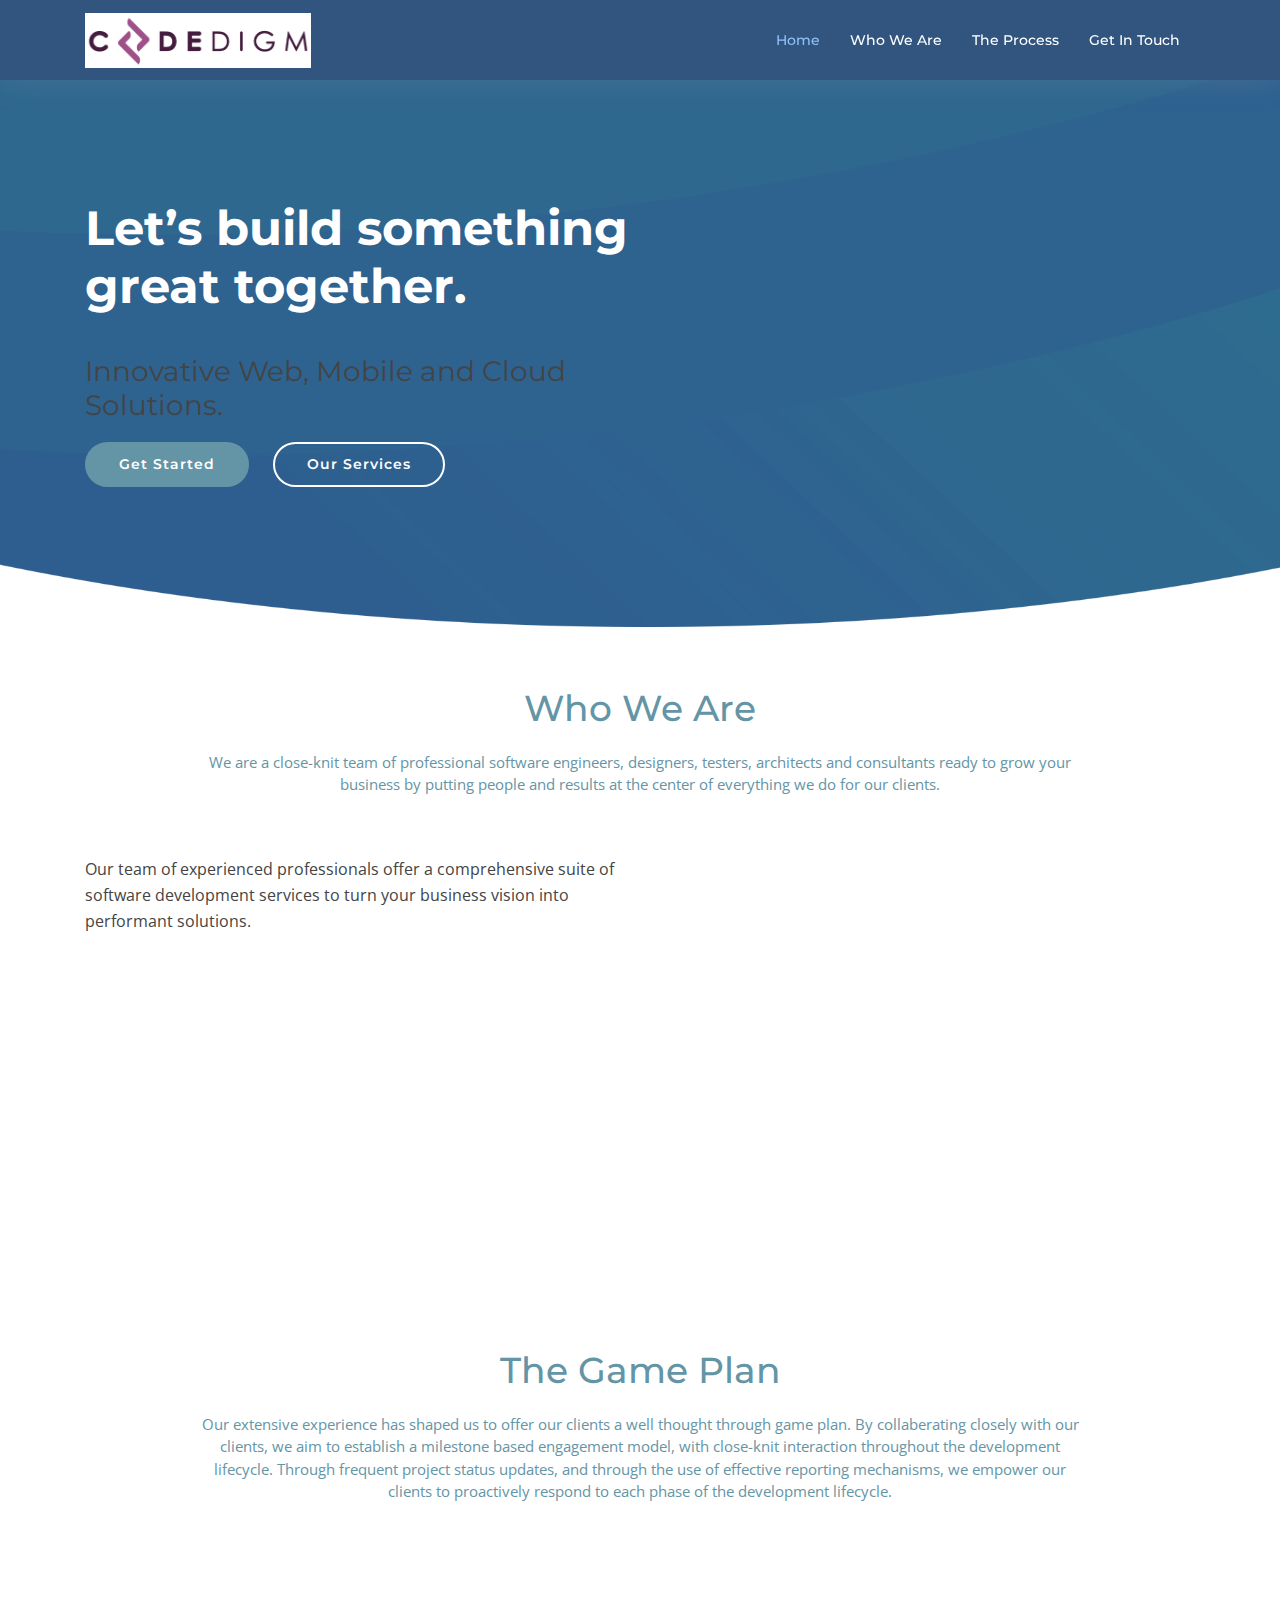
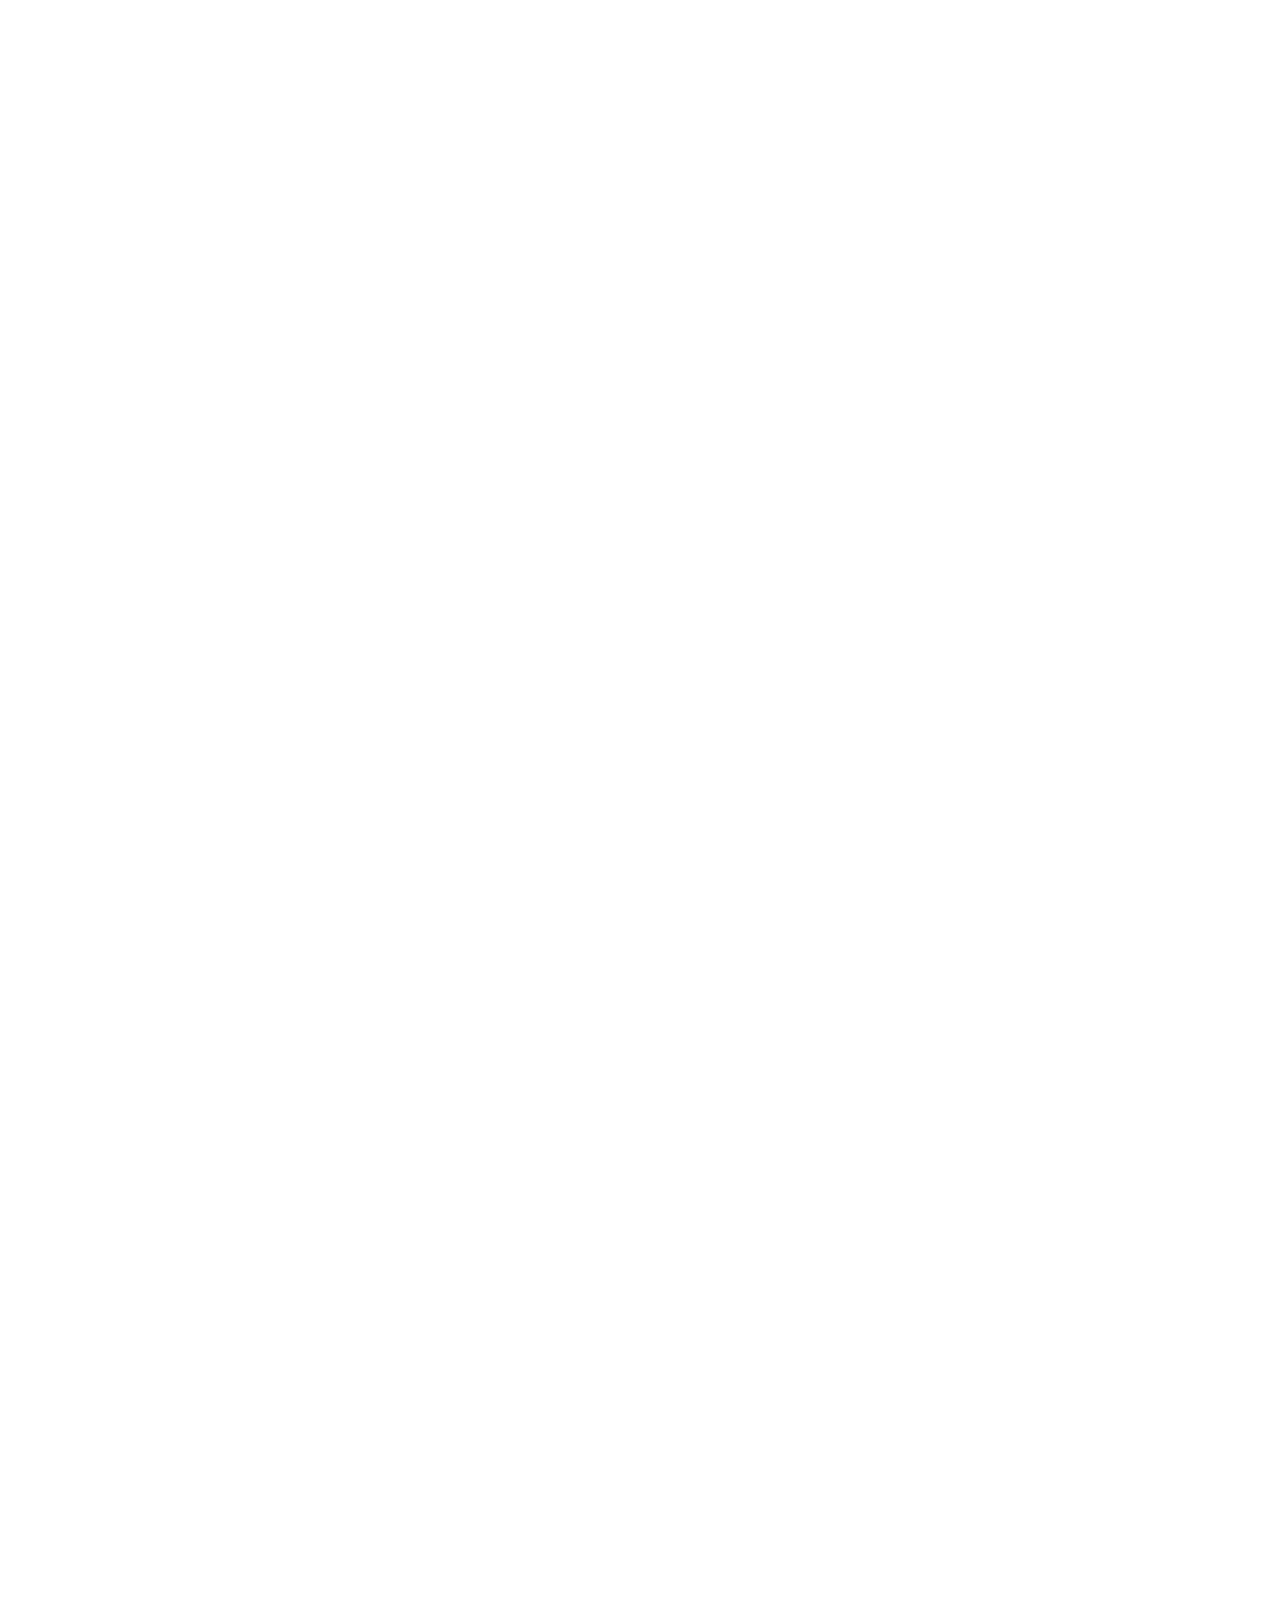
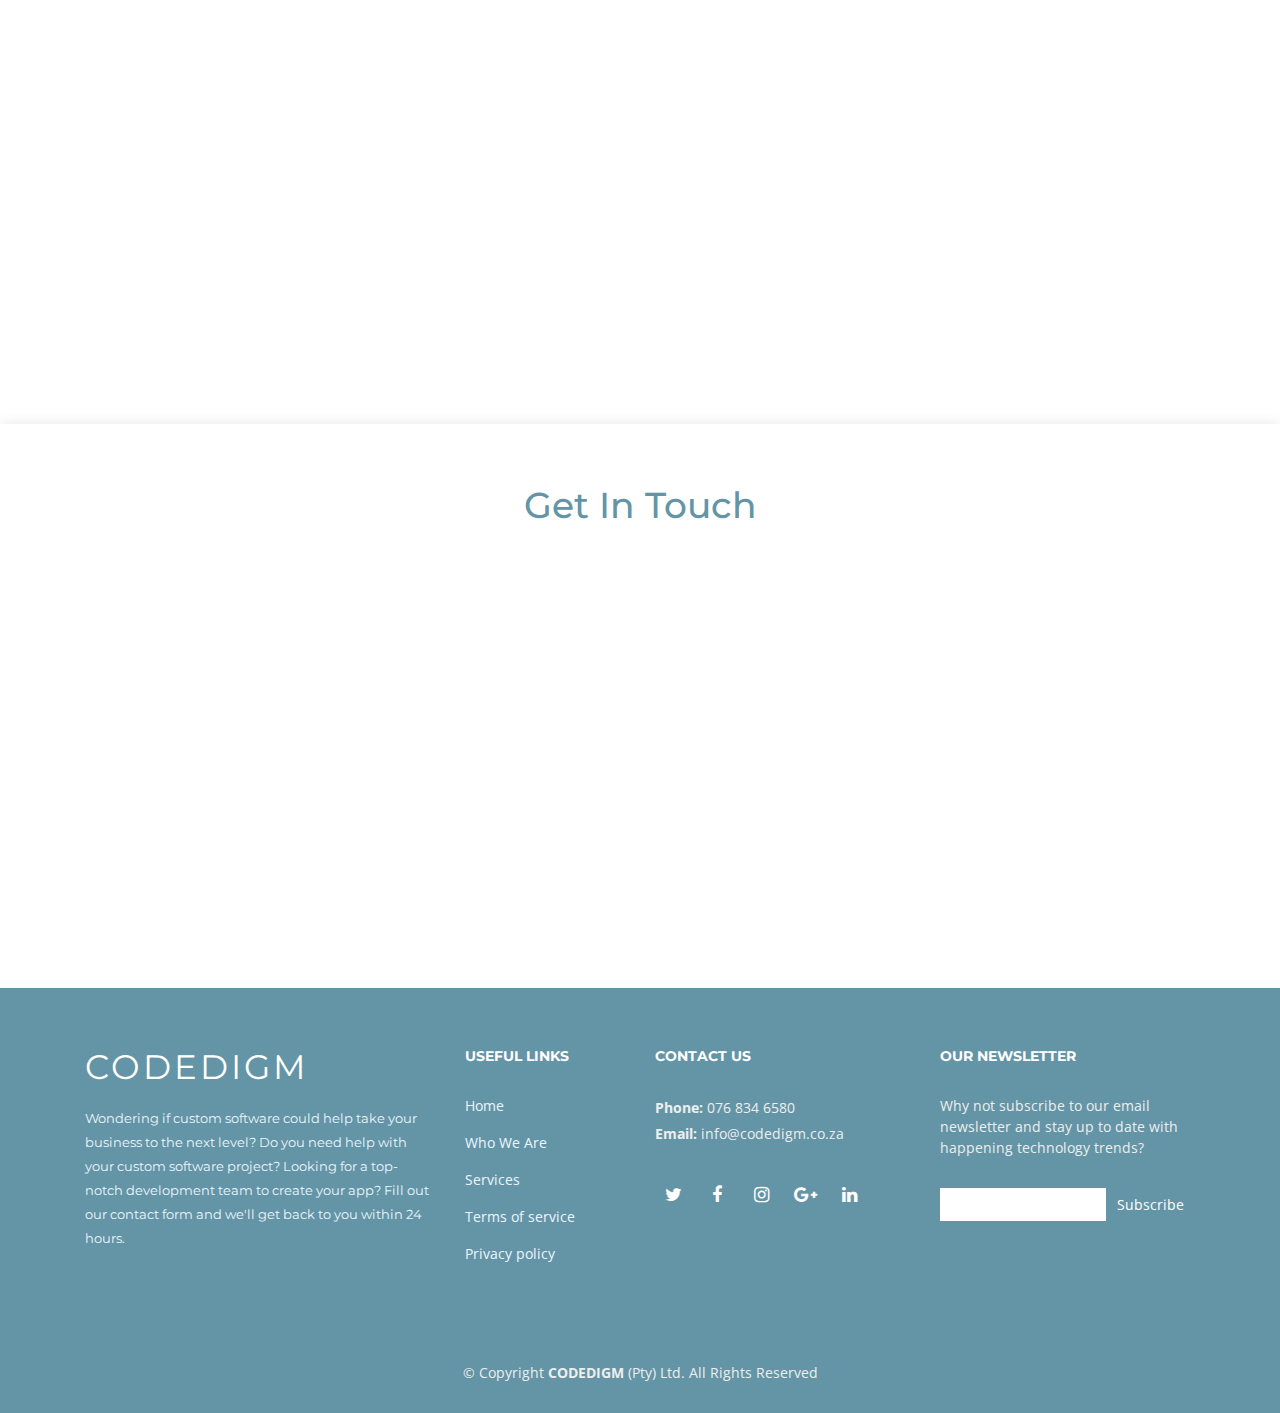
==== commit 3c9d03bd: "updates" ====
--- a/index.html
+++ b/index.html
@@ -47,7 +47,7 @@
   ============================-->
   <header id="header" class="fixed-top">
     <div class="container">
-      <img style=" height: 80px; margin-top: -20px;" src="img/logo.png" alt="">
+      <img style=" height: 55px; margin-top: -7px;" src="img/logo.png" alt="">
       <div class="logo float-left">
         <!-- Uncomment below if you prefer to use an image logo -->
         <!-- <h1 class=""><a href="#header"><span><img style="height: 300px;" src="img/logo.png" alt="" class="img-fluid"></span></a></h1> -->
@@ -204,13 +204,10 @@
               
             </h4>
             <p>
-             Delectus alias ut incidunt delectus nam placeat in consequatur. Sed cupiditate quia ea quis. Voluptas nemo qui aut distinctio. Cumque fugit earum est quam officiis numquam. Ducimus corporis autem at blanditiis beatae incidunt sunt. 
-            </p>
-            <p>
-              Voluptas saepe natus quidem blanditiis. Non sunt impedit voluptas mollitia beatae. Qui esse molestias. Laudantium libero nisi vitae debitis. Dolorem cupiditate est perferendis iusto.
-            </p>
-            <p>
-              Eum quia in. Magni quas ipsum a. Quis ex voluptatem inventore sint quia modi. Numquam est aut fuga mollitia exercitationem nam accusantium provident quia.
+             We will then provide you with a final proposal that will detail each development task and delivery timeframes. 
+            </p>
+            <p>
+              The proposal will be aligned with the project plan. There will be no hidden costs - the proposal will detail every step of the process and its associated costs.
             </p>
           </div>
           
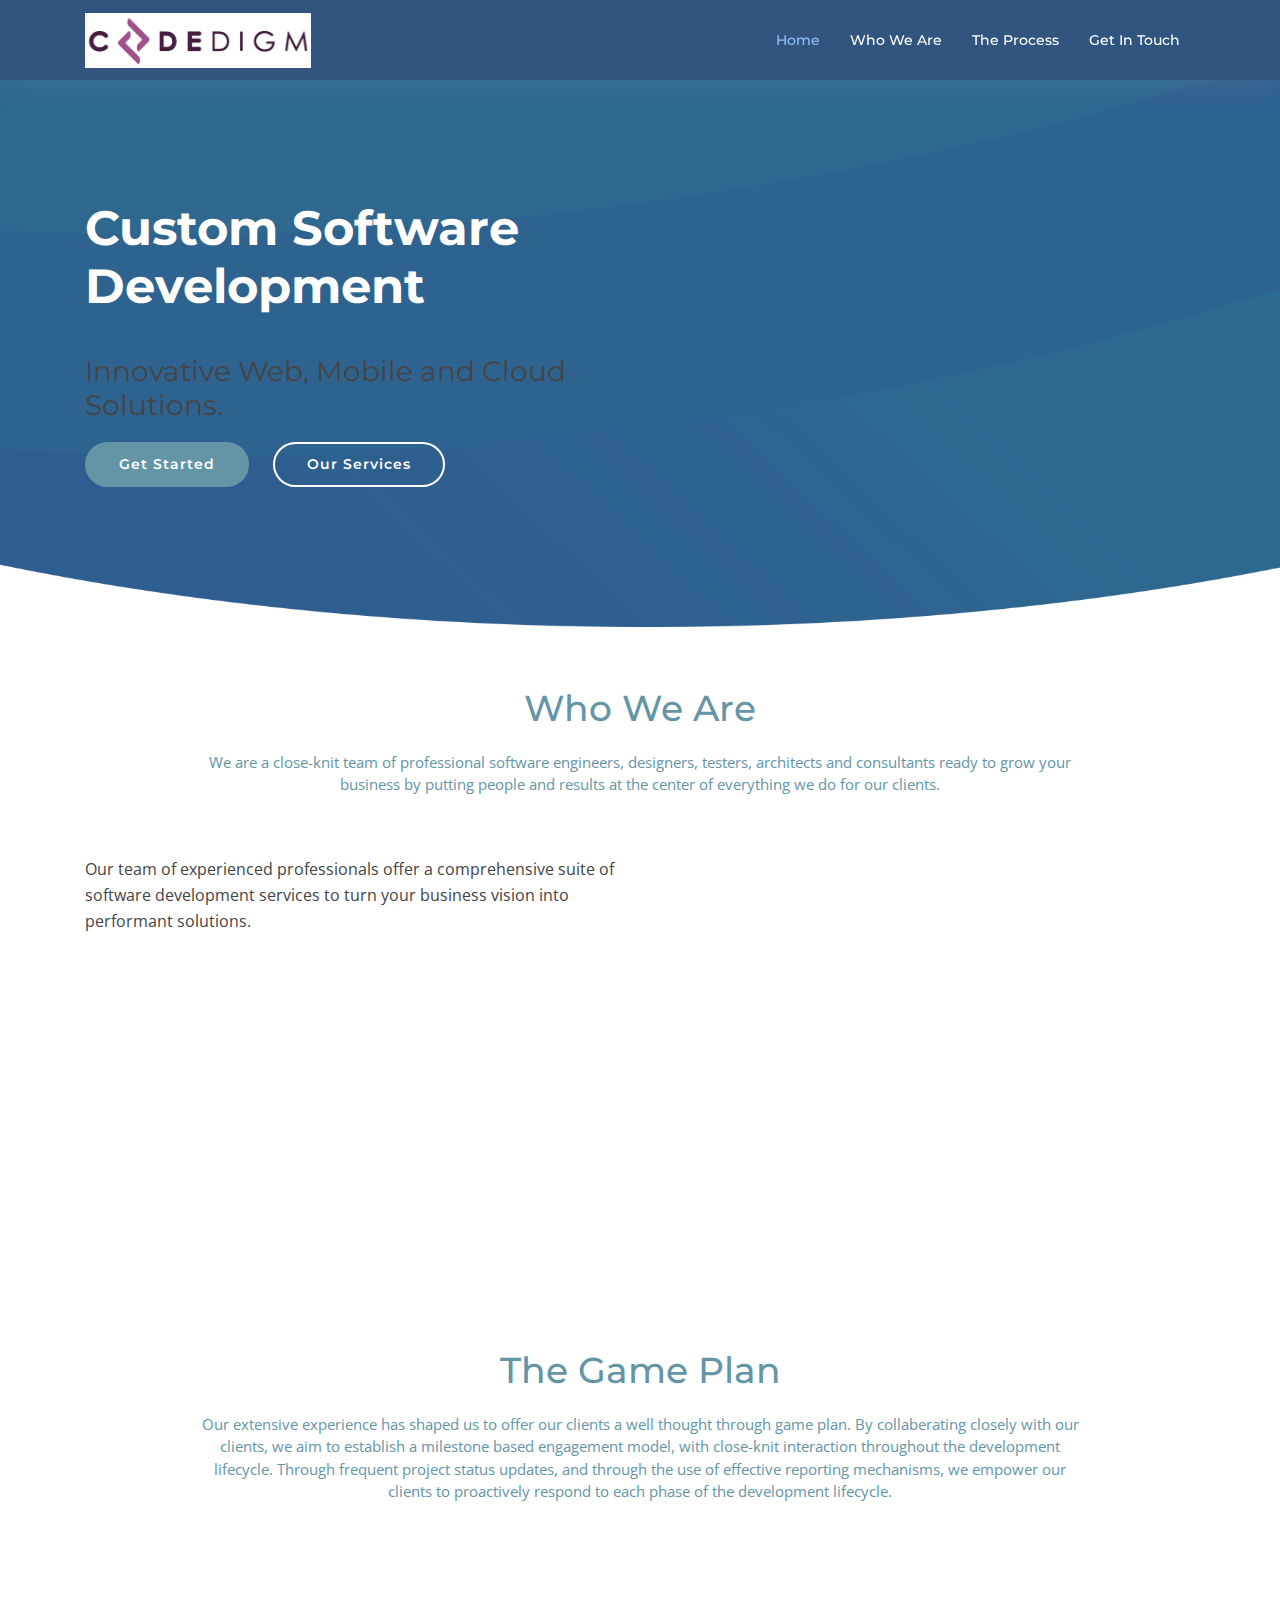
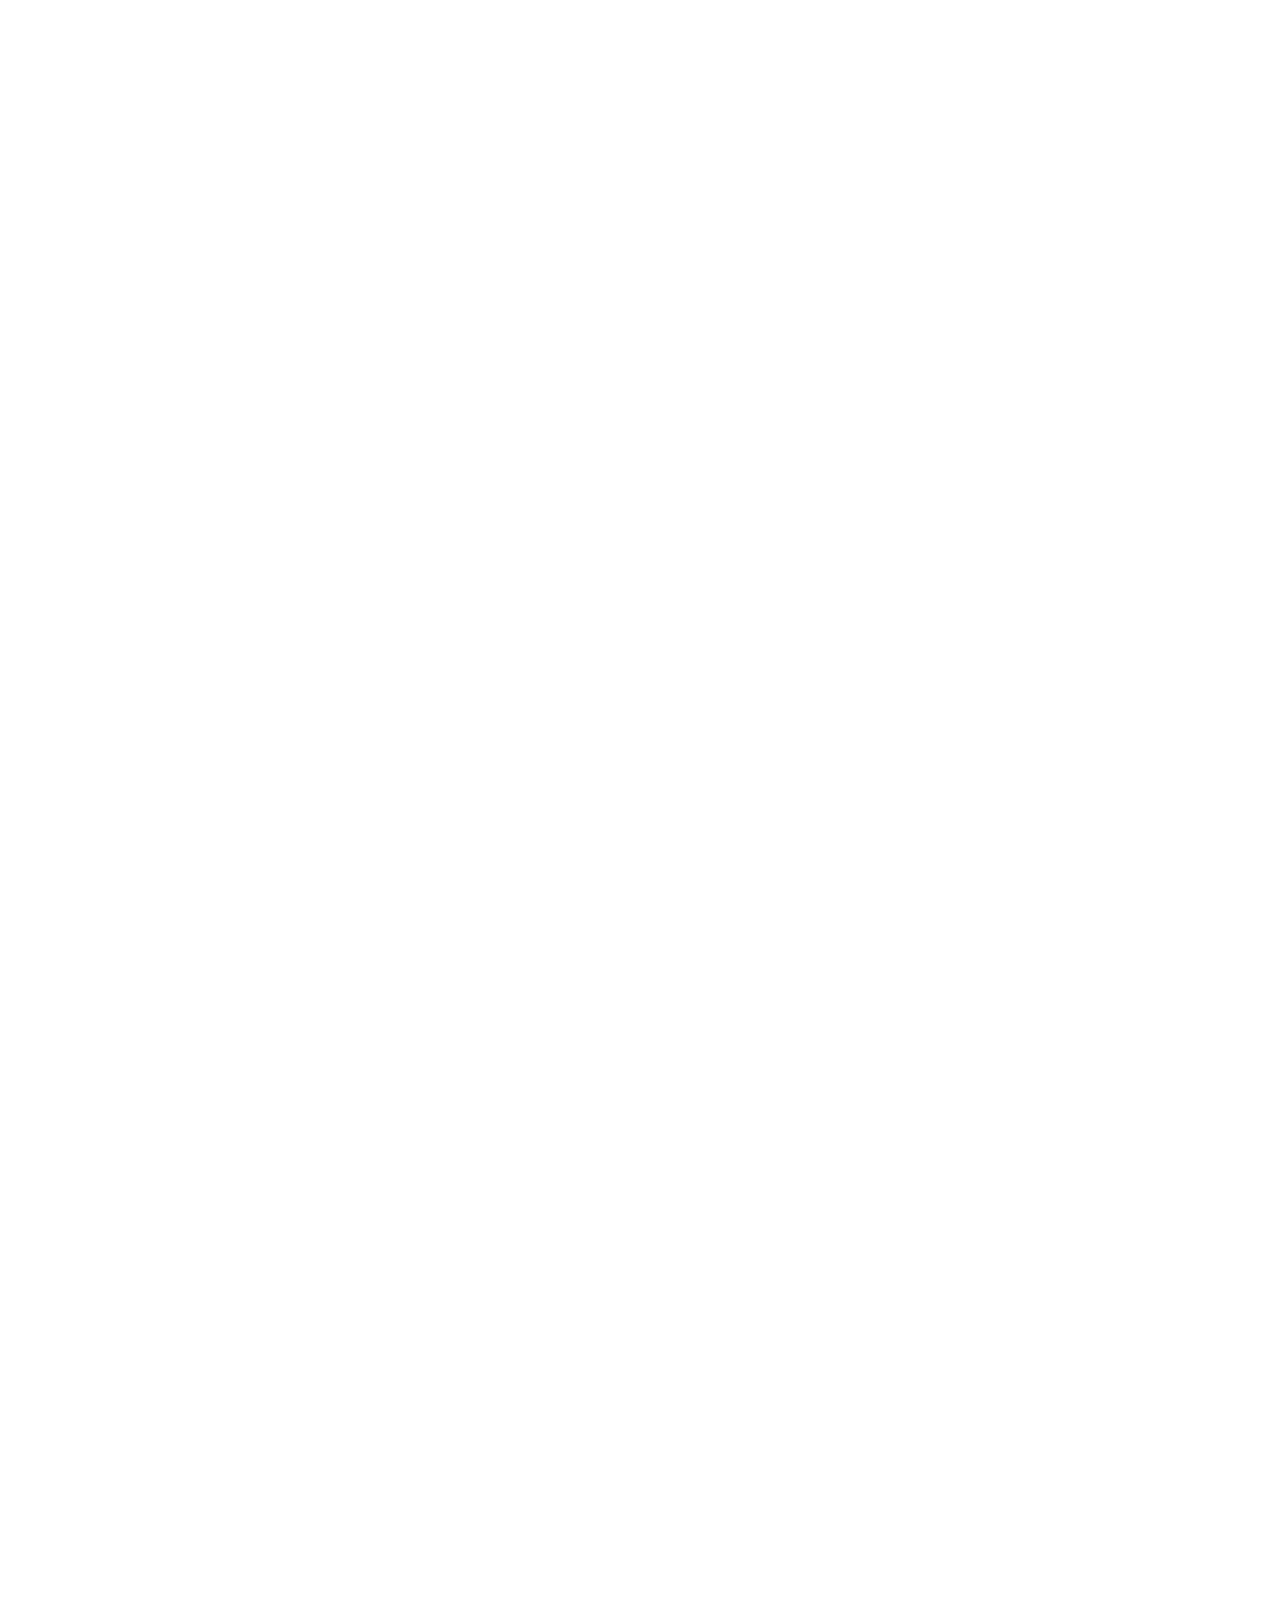
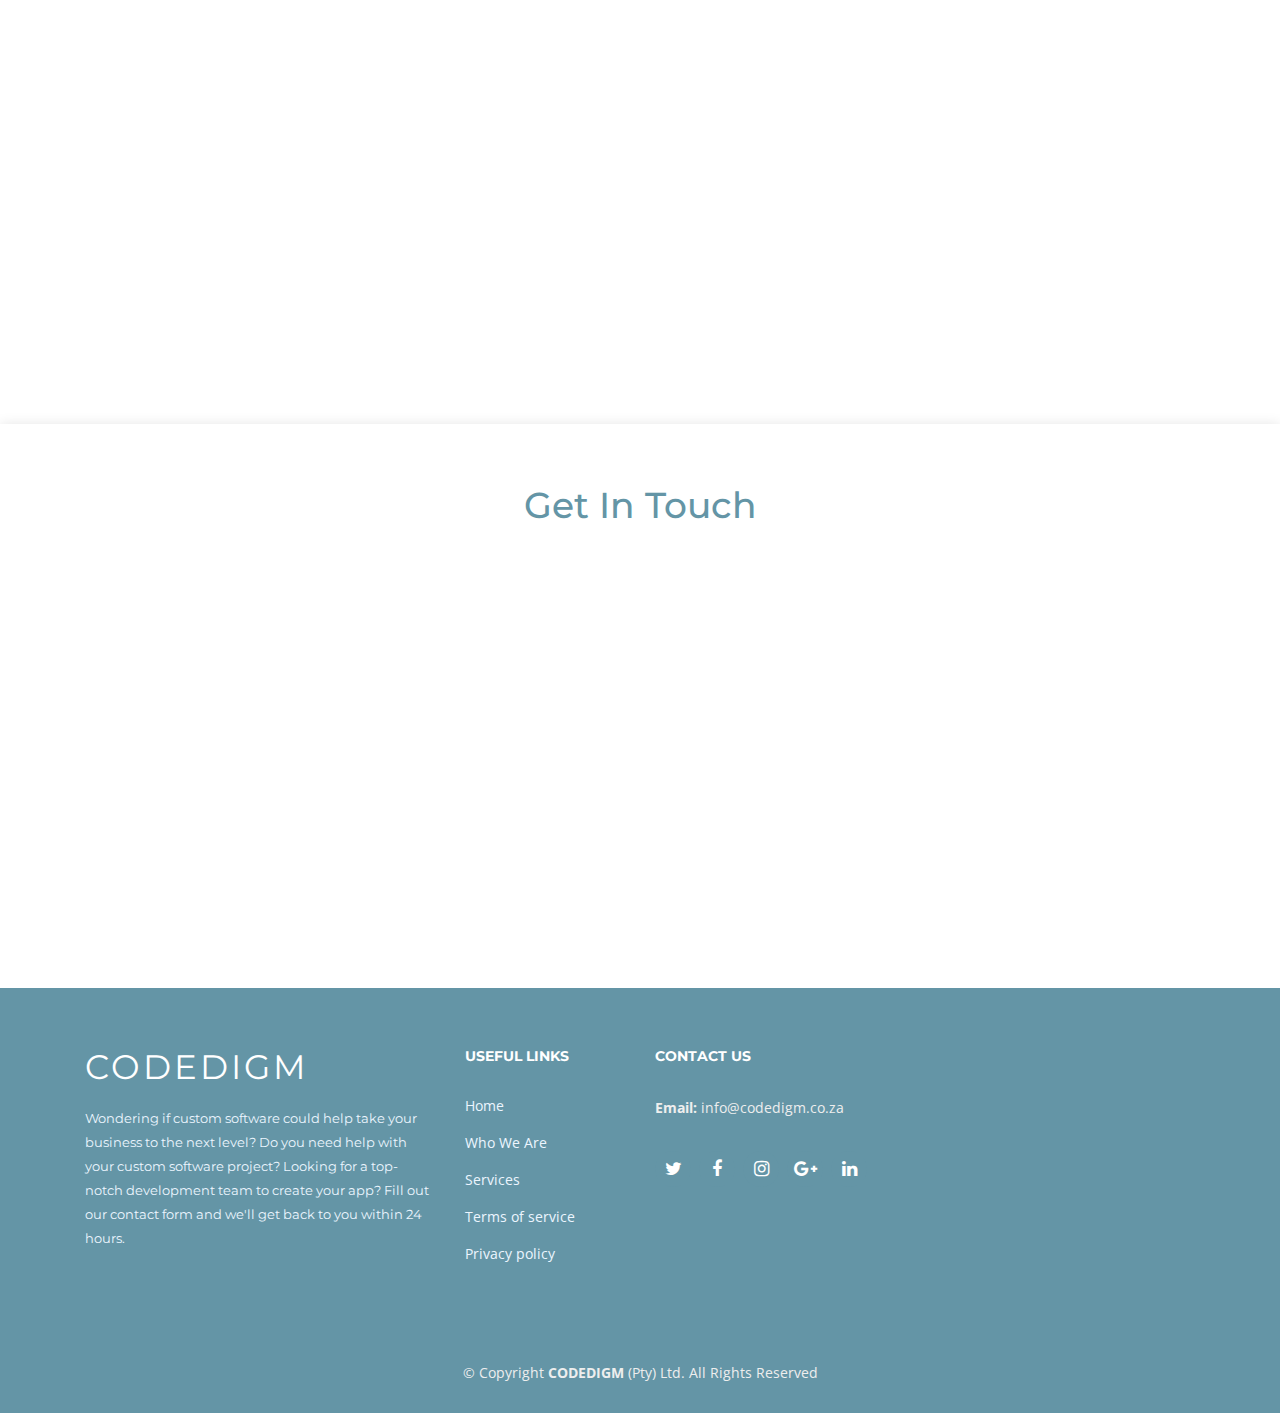
==== commit 8a14ce2c: "Updated" ====
--- a/index.html
+++ b/index.html
@@ -78,7 +78,7 @@
       </div>
 
       <div class="intro-info">
-        <h2>Let’s build something great together.</h2>
+        <h2>Custom Software Development</h2>
         <h3>Innovative Web, Mobile and Cloud Solutions.</h3>
         <div>
           <a href="#process" class="btn-get-started scrollto">Get Started</a>
@@ -248,10 +248,6 @@
               <div class="col-md-4 info">
                 <i class="ion-ios-email-outline"></i>
                 <p>info@codedigm.co.za</p>
-              </div>
-              <div class="col-md-3 info">
-                <i class="ion-ios-telephone-outline"></i>
-                <p>076 834 6580</p>
               </div>
             </div>
 
@@ -316,7 +312,6 @@
           <div class="col-lg-3 col-md-6 footer-contact">
             <h4>Contact Us</h4>
             <p>
-              <strong>Phone:</strong> 076 834 6580<br>
               <strong>Email:</strong> info@codedigm.co.za<br>
             </p>
 
@@ -329,15 +324,6 @@
             </div>
 
           </div>
-
-          <div class="col-lg-3 col-md-6 footer-newsletter">
-            <h4>Our Newsletter</h4>
-            <p>Why not subscribe to our email newsletter and stay up to date with happening technology trends?</p>
-            <form action="" method="post">
-              <input type="email" name="email"><input type="submit"  value="Subscribe">
-            </form>
-          </div>
-
         </div>
       </div>
     </div>
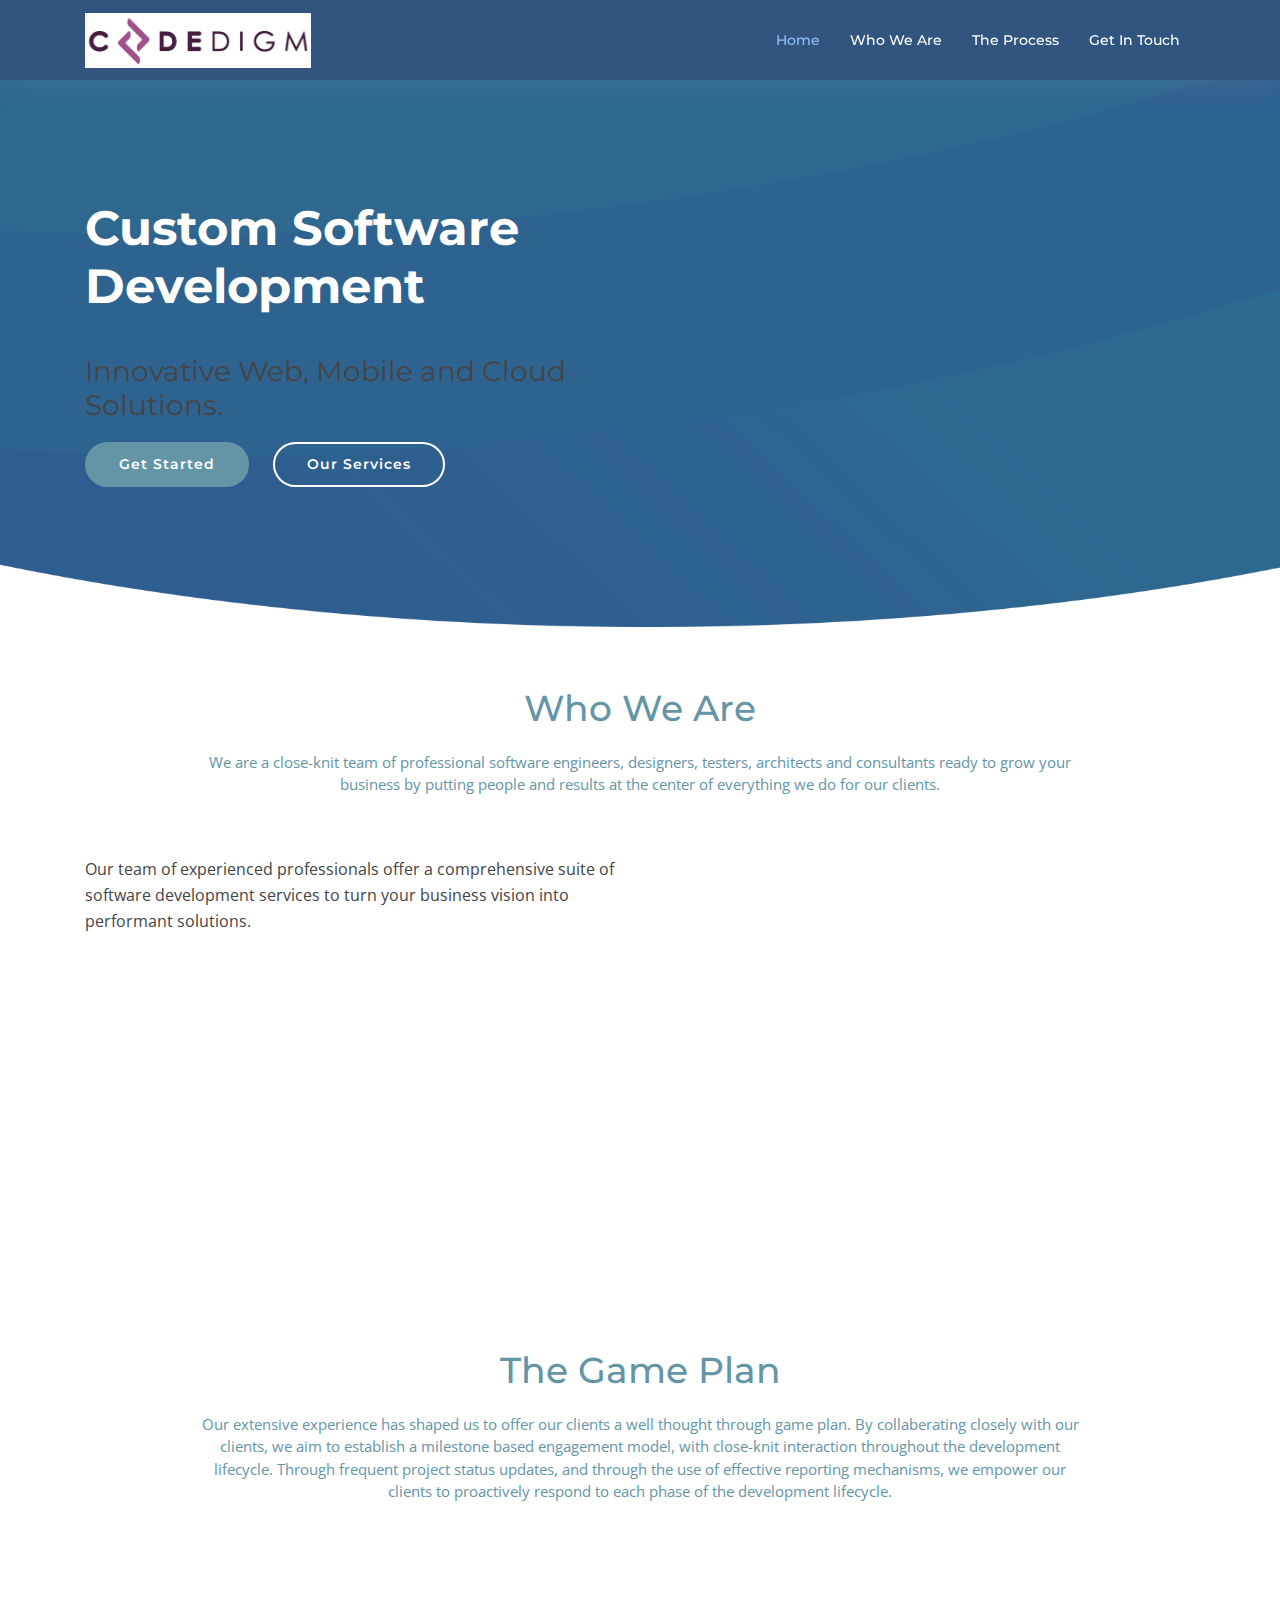
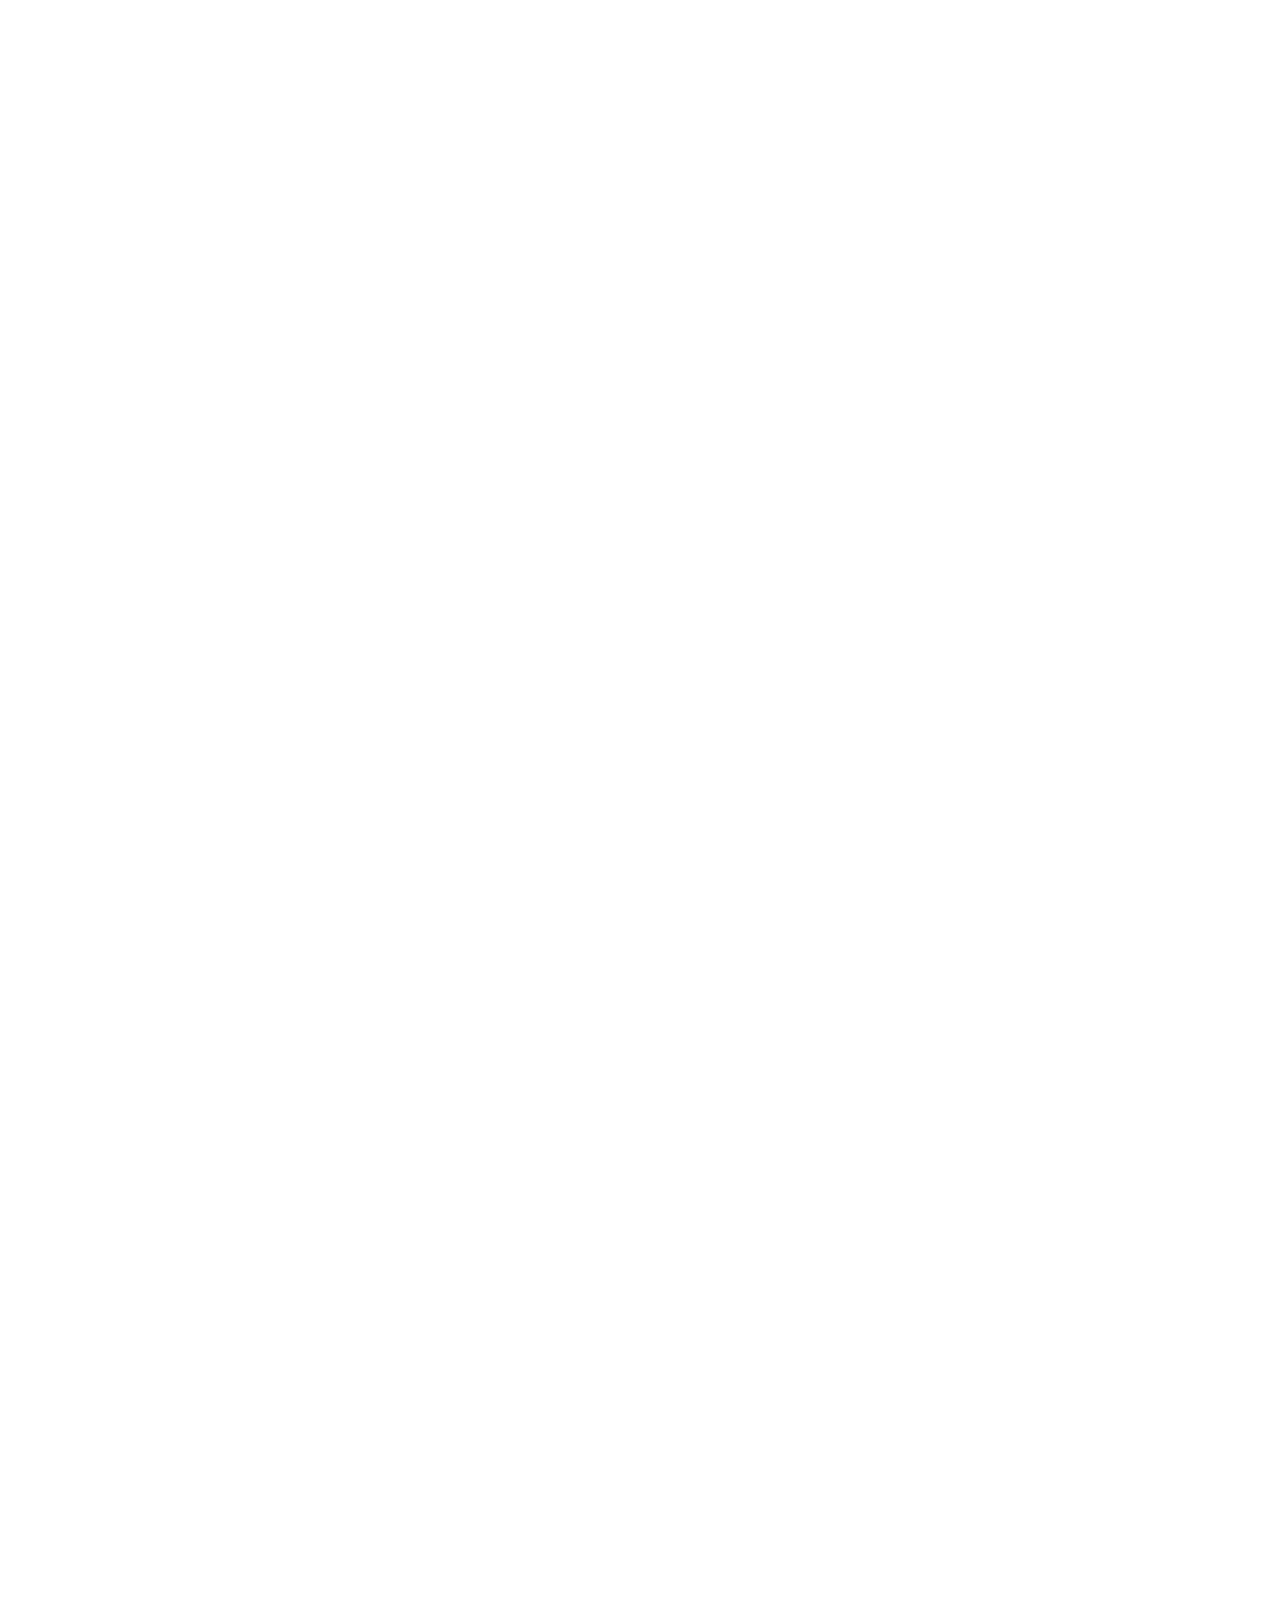
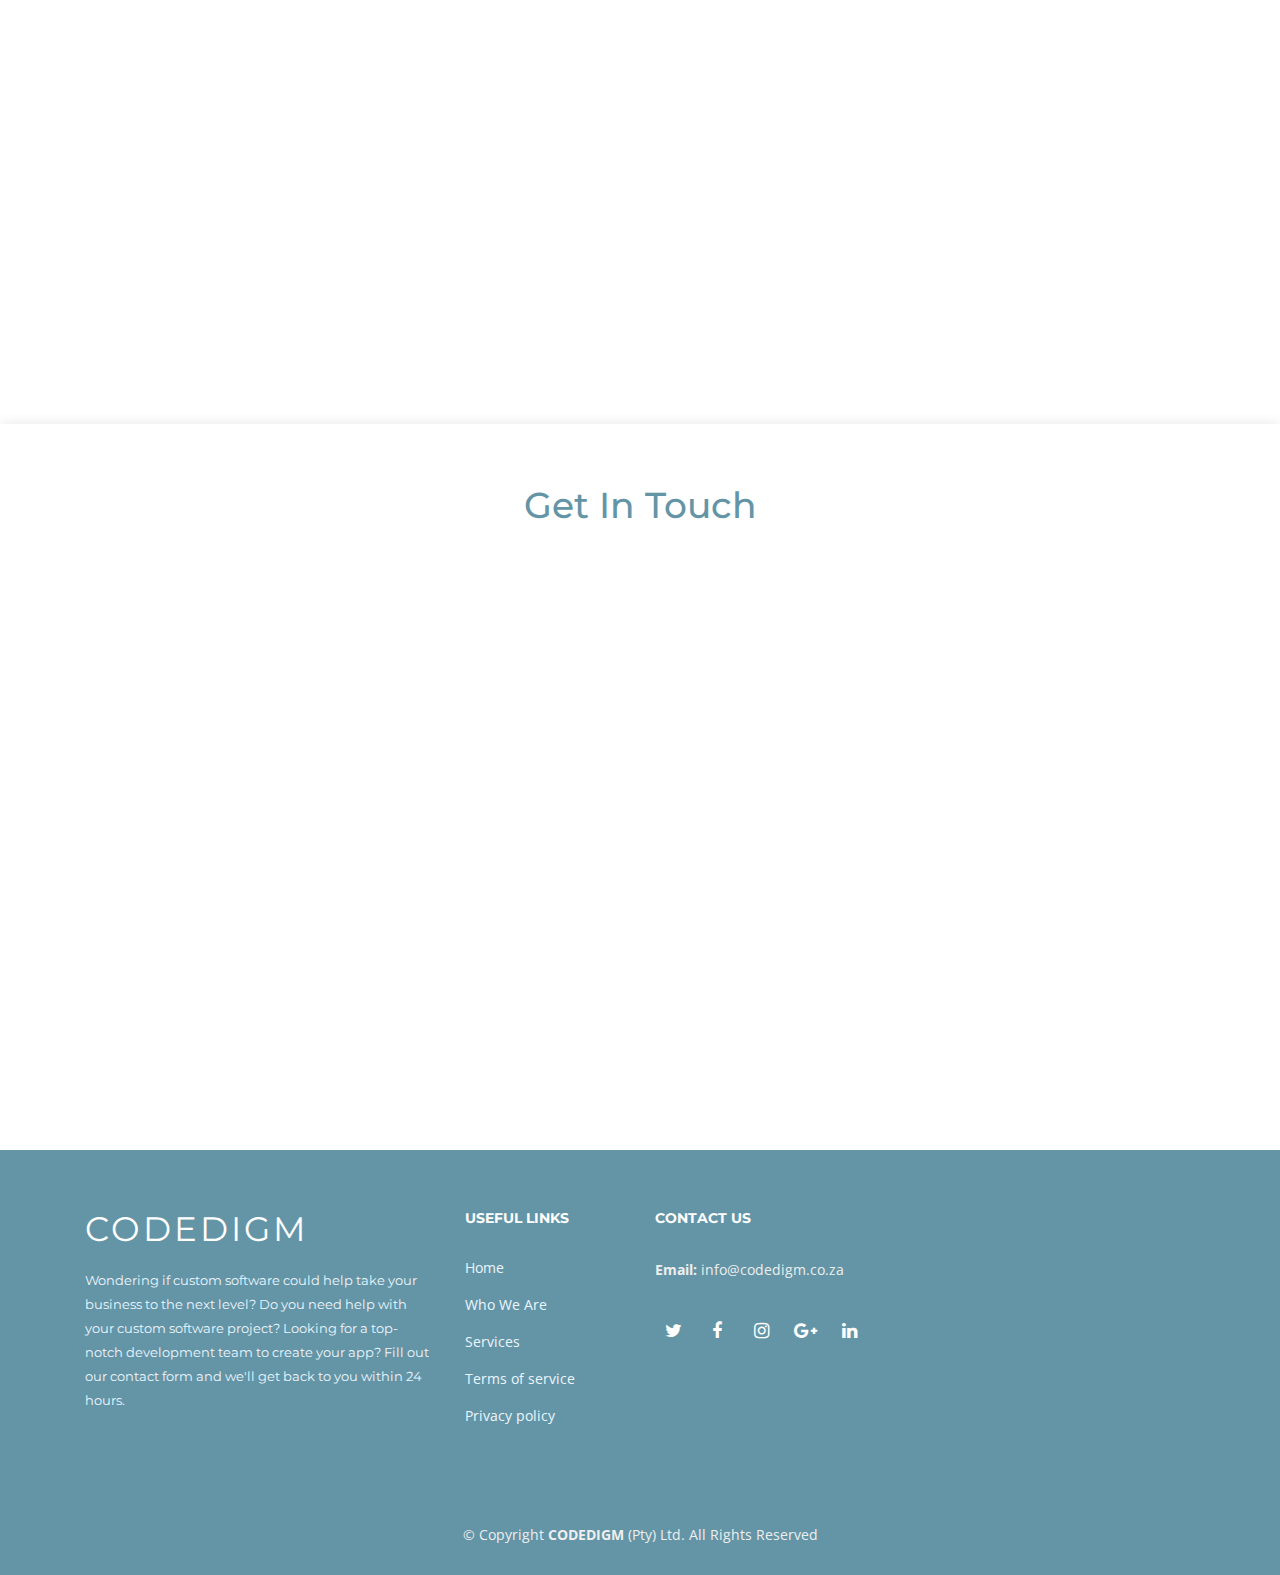
==== commit 4d7ca565: "added additional fields" ====
--- a/index.html
+++ b/index.html
@@ -254,7 +254,7 @@
             <div class="form">
               <div id="sendmessage">Your message has been sent. Thank you!</div>
               <div id="errormessage"></div>
-              <form action="" method="post" role="form" class="contactForm">
+              <form action="mailto:dean.russell.oliver@gmail.com" method="post" role="form" class="contactForm">
                 <div class="form-row">
                   <div class="form-group col-lg-6">
                     <input type="text" name="name" class="form-control" id="name" placeholder="Your Name" data-rule="minlen:4" data-msg="Please enter at least 4 chars" />
@@ -266,11 +266,32 @@
                   </div>
                 </div>
                 <div class="form-group">
+                  <input type="text" class="form-control" name="companyName" id="companyName" placeholder="Company Name" data-rule="minlen:4" data-msg="Please enter at least 8 chars of Company Name" />
+                  <div class="validation"></div>
+                </div>
+                <div class="form-group">
+                  <select class="form-control" id="companySize" name="companySize">
+                    <option>Please select your organisations size</option>
+                    <option>Small Enterprise</option>
+                    <option>Medium Enterprise</option>
+                    <option>Large Enterprise</option>
+                    <option>Startup Or Individual</option>
+                  </select>
+                </div>
+                <div class="form-group">
+                    <select class="form-control" id="service" name="service">
+                      <option>Please select a service</option>
+                      <option>Cloud Integration Existing/New Solution</option>
+                      <option>Mobile Solution</option>
+                      <option>Web Based Solution</option>
+                    </select>
+                  </div>
+                <div class="form-group">
                   <input type="text" class="form-control" name="subject" id="subject" placeholder="Subject" data-rule="minlen:4" data-msg="Please enter at least 8 chars of subject" />
                   <div class="validation"></div>
                 </div>
                 <div class="form-group">
-                  <textarea class="form-control" name="message" rows="5" data-rule="required" data-msg="Please write something for us" placeholder="Message"></textarea>
+                  <textarea class="form-control" name="message" id="message" rows="5" data-rule="required" data-msg="Please write something for us" placeholder="Message"></textarea>
                   <div class="validation"></div>
                 </div>
                 <div class="text-right"><button type="submit" title="Send Message">Send Message</button></div>
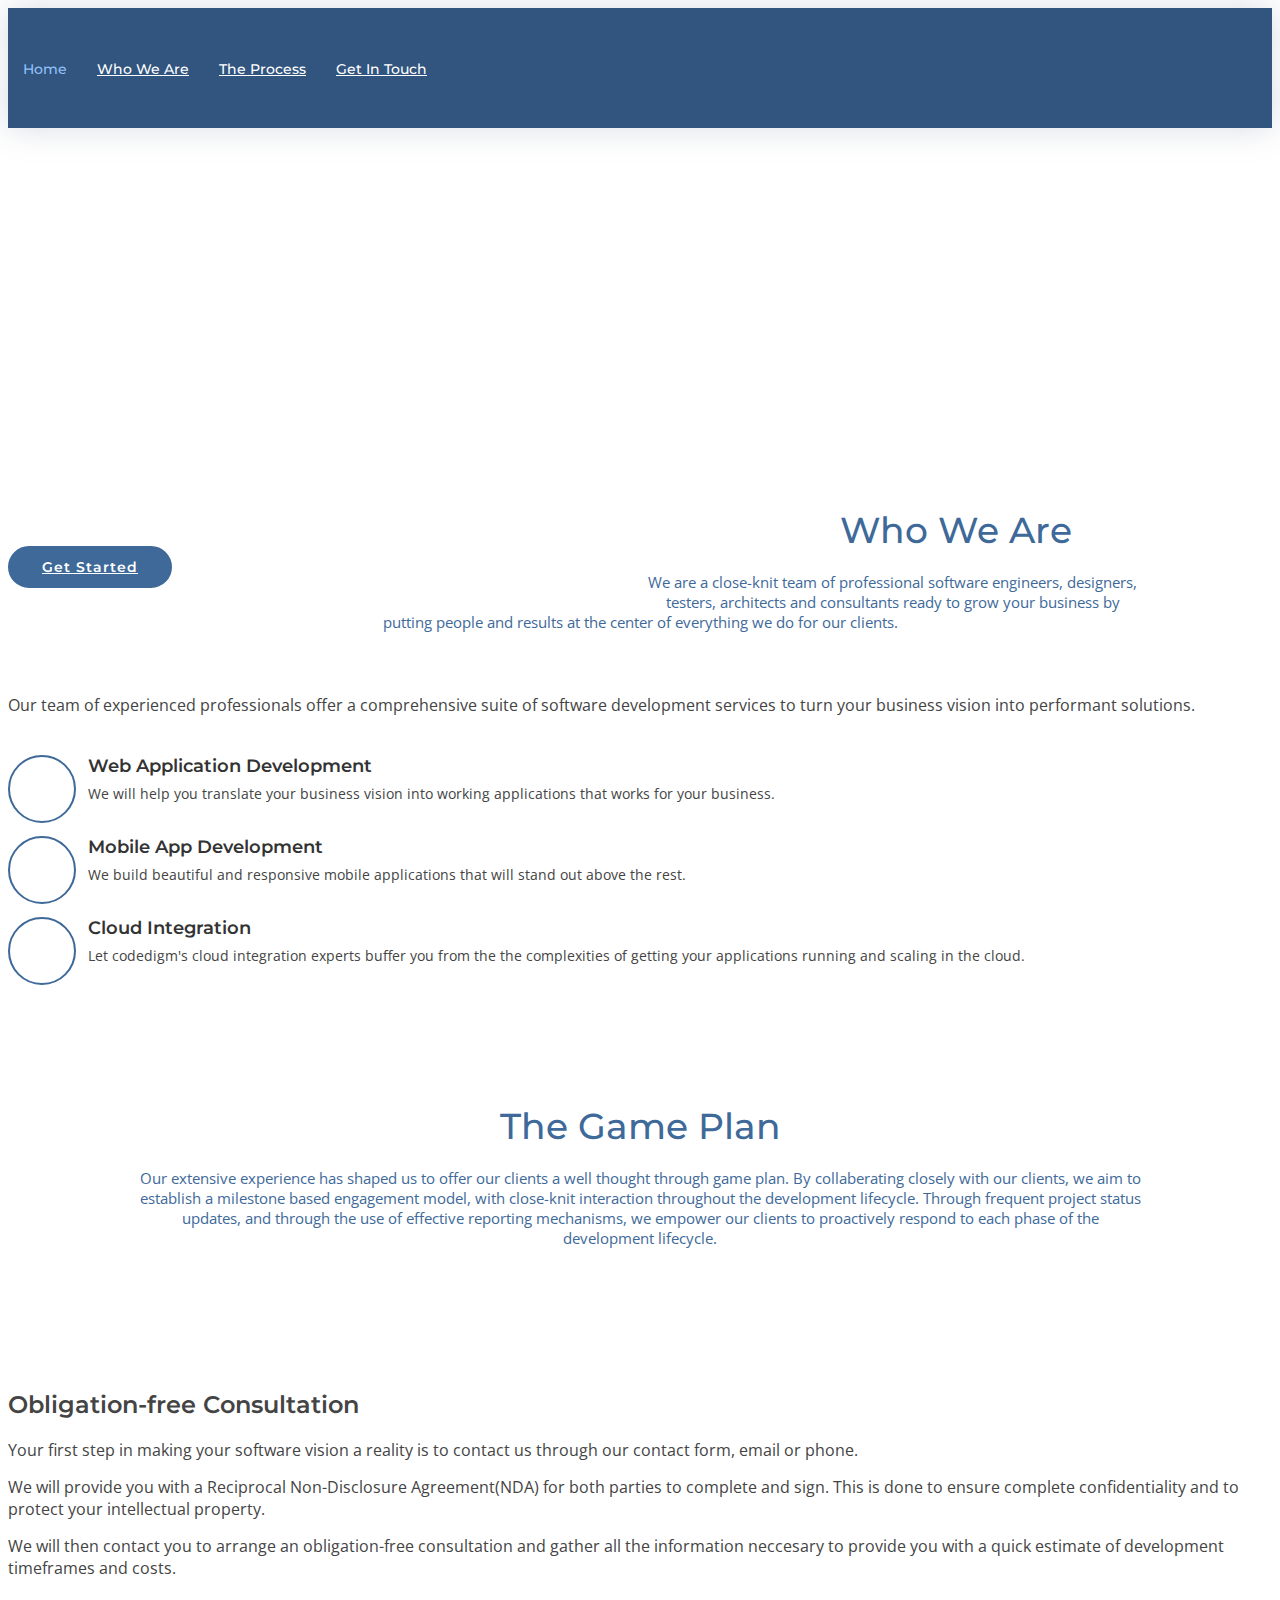
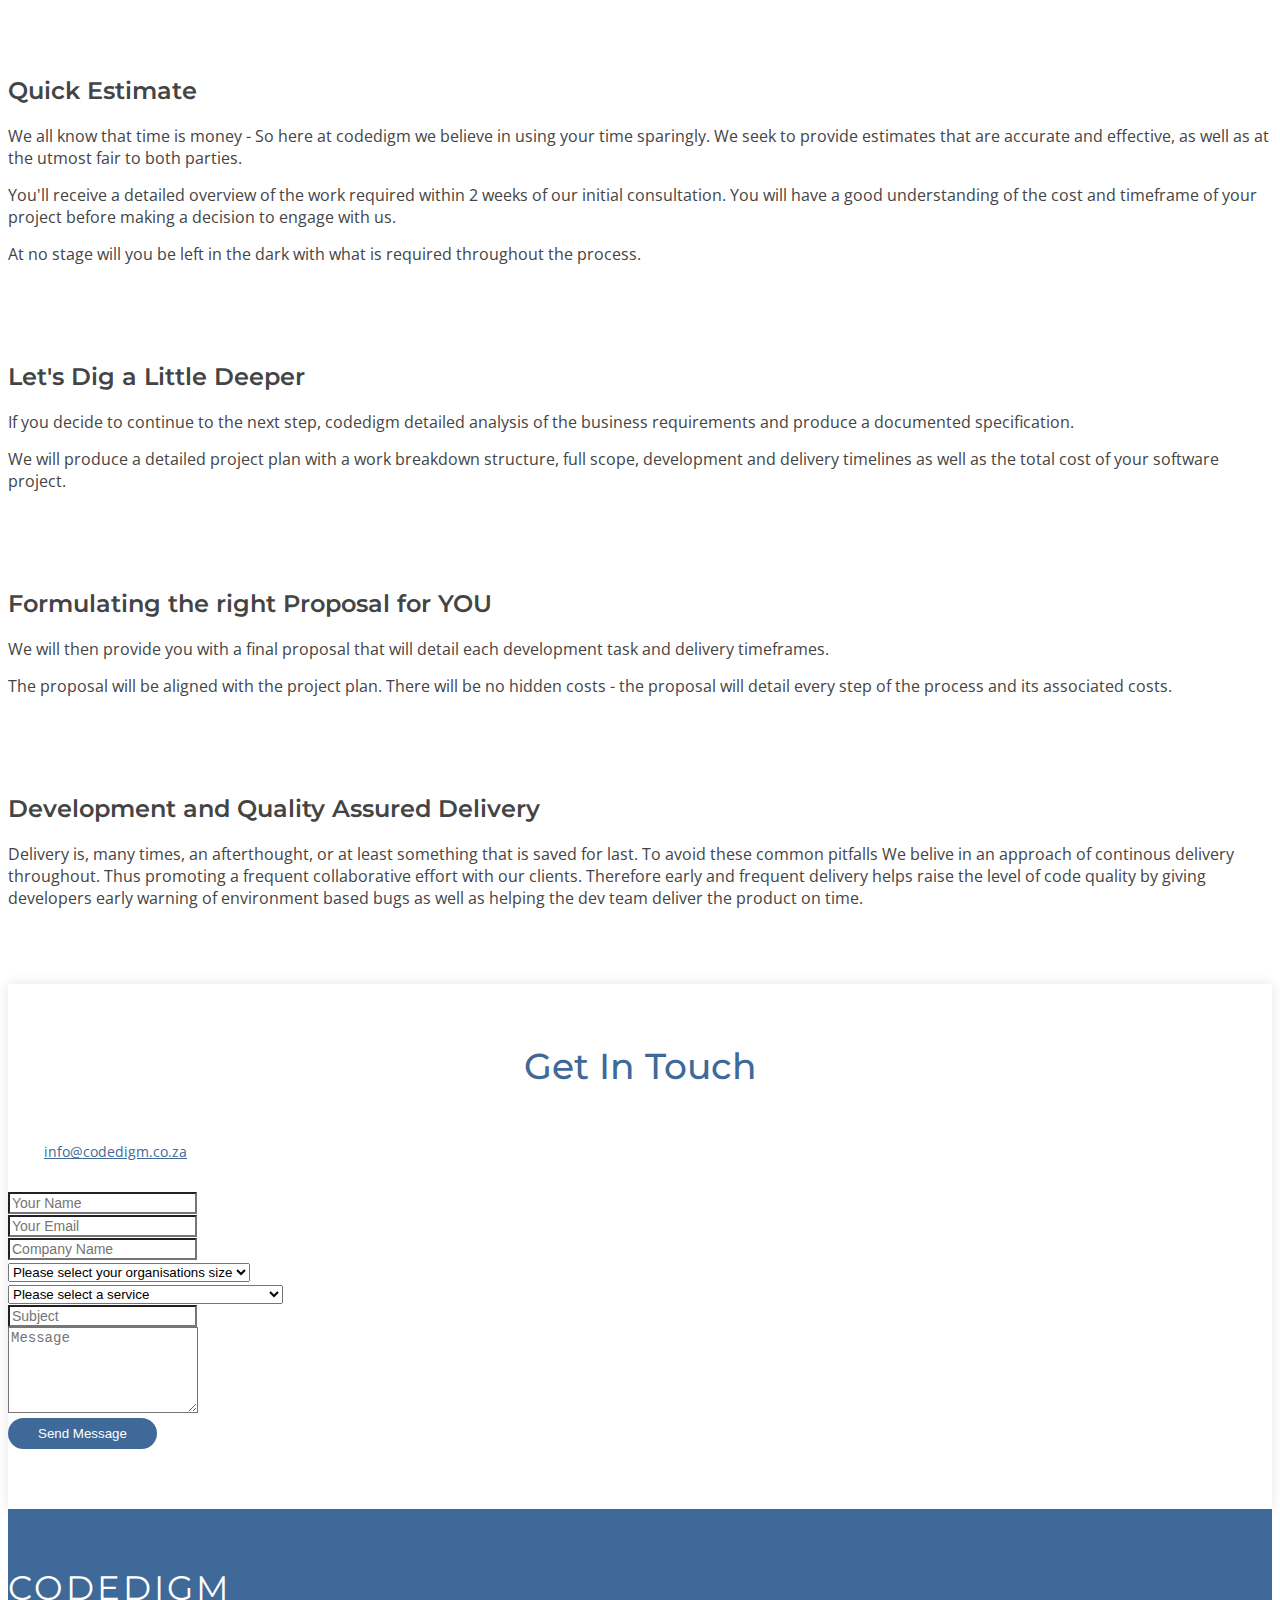
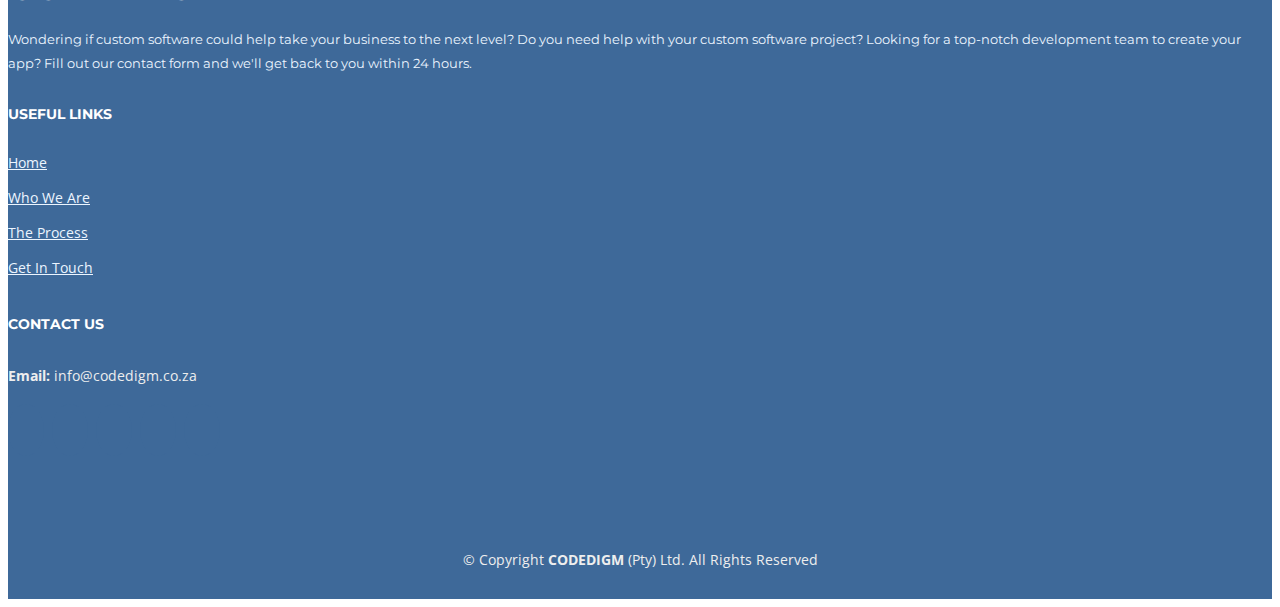
==== commit 66ef44e8: "Updates" ====
--- a/index.html
+++ b/index.html
@@ -1,382 +1,521 @@
 ﻿<!DOCTYPE html>
 <html lang="en">
-<head>
-  <meta charset="utf-8">
-  <title>codedigm</title>
-  <meta content="width=device-width, initial-scale=1.0" name="viewport">
-  <meta content="" name="keywords">
-  <meta content="" name="description">
-
-  <!-- Favicons -->
-  <link rel="apple-touch-icon" sizes="180x180" href="apple-touch-icon.png">
-<link rel="icon" type="image/png" sizes="32x32" href="favicon-32x32.png">
-<link rel="icon" type="image/png" sizes="16x16" href="favicon-16x16.png">
-<link rel="manifest" href="site.webmanifest">
-<link rel="mask-icon" href="safari-pinned-tab.svg" color="#5bbad5">
-<meta name="msapplication-TileColor" content="#da532c">
-<meta name="theme-color" content="#ffffff">
-
-  <!-- Google Fonts -->
-  <link href="https://fonts.googleapis.com/css?family=Open+Sans:300,300i,400,400i,700,700i|Montserrat:300,400,500,700" rel="stylesheet">
-
-  <!-- Bootstrap CSS File -->
-  <link href="lib/bootstrap/css/bootstrap.min.css" rel="stylesheet">
-
-  <!-- Libraries CSS Files -->
-  <link href="lib/font-awesome/css/font-awesome.min.css" rel="stylesheet">
-  <link href="lib/animate/animate.min.css" rel="stylesheet">
-  <link href="lib/ionicons/css/ionicons.min.css" rel="stylesheet">
-  <link href="lib/owlcarousel/assets/owl.carousel.min.css" rel="stylesheet">
-  <link href="lib/lightbox/css/lightbox.min.css" rel="stylesheet">
-
-  <!-- Main Stylesheet File -->
-  <link href="css/style.css" rel="stylesheet">
-
-  <!-- =======================================================
+  <head>
+    <meta charset="utf-8" />
+    <title>codedigm</title>
+    <meta content="width=device-width, initial-scale=1.0" name="viewport" />
+    <meta content="" name="keywords" />
+    <meta content="" name="description" />
+
+    <!-- Favicons -->
+    <link rel="apple-touch-icon" sizes="180x180" href="apple-touch-icon.png" />
+    <link rel="icon" type="image/png" sizes="32x32" href="favicon-32x32.png" />
+    <link rel="icon" type="image/png" sizes="16x16" href="favicon-16x16.png" />
+    <link rel="manifest" href="site.webmanifest" />
+    <link rel="mask-icon" href="safari-pinned-tab.svg" color="#5bbad5" />
+    <meta name="msapplication-TileColor" content="#da532c" />
+    <meta name="theme-color" content="#ffffff" />
+
+    <!-- Google Fonts -->
+    <link
+      href="https://fonts.googleapis.com/css?family=Open+Sans:300,300i,400,400i,700,700i|Montserrat:300,400,500,700"
+      rel="stylesheet"
+    />
+
+    <!-- Bootstrap CSS File -->
+    <link href="lib/bootstrap/css/bootstrap.min.css" rel="stylesheet" />
+
+    <!-- Libraries CSS Files -->
+    <link href="lib/font-awesome/css/font-awesome.min.css" rel="stylesheet" />
+    <link href="lib/animate/animate.min.css" rel="stylesheet" />
+    <link href="lib/ionicons/css/ionicons.min.css" rel="stylesheet" />
+    <link href="lib/owlcarousel/assets/owl.carousel.min.css" rel="stylesheet" />
+    <link href="lib/lightbox/css/lightbox.min.css" rel="stylesheet" />
+    <link
+      rel="stylesheet"
+      href="https://jqueryvalidation.org/files/demo/site-demos.css"
+    />
+    <!-- Main Stylesheet File -->
+    <link href="css/style.css" rel="stylesheet" />
+
+    <!-- =======================================================
     Theme Name: NewBiz
     Theme URL: https://bootstrapmade.com/newbiz-bootstrap-business-template/
     Author: BootstrapMade.com
     License: https://bootstrapmade.com/license/
   ======================================================= -->
-</head>
-
-<body>
-
-  <!--==========================
-  Header
-  ============================-->
-  <header id="header" class="fixed-top">
-    <div class="container">
-      <img style=" height: 55px; margin-top: -7px;" src="img/logo.png" alt="">
-      <div class="logo float-left">
-        <!-- Uncomment below if you prefer to use an image logo -->
-        <!-- <h1 class=""><a href="#header"><span><img style="height: 300px;" src="img/logo.png" alt="" class="img-fluid"></span></a></h1> -->
-        
-       
+  </head>
+
+  <body>
+    <!--==========================
+    Header
+    ============================-->
+    <header id="header" class="fixed-top">
+      <div class="container">
+        <img
+          style=" height: 55px; margin-top: -7px;"
+          src="img/logo.png"
+          alt=""
+        />
+        <div class="logo float-left">
+          <!-- Uncomment below if you prefer to use an image logo -->
+          <!-- <h1 class=""><a href="#header"><span><img style="height: 300px;" src="img/logo.png" alt="" class="img-fluid"></span></a></h1> -->
+        </div>
+
+        <nav class="main-nav float-right d-none d-lg-block">
+          <ul>
+            <li class="active"><a href="#intro">Home</a></li>
+            <li><a href="#about">Who We Are</a></li>
+            <li><a href="#process">The Process</a></li>
+            <li><a href="#contact">Get In Touch</a></li>
+          </ul>
+        </nav>
+        <!-- .main-nav -->
       </div>
-
-      <nav class="main-nav float-right d-none d-lg-block">
-        <ul>
-          <li class="active"><a href="#intro">Home</a></li>
-          <li><a href="#about">Who We Are</a></li>
-          <li><a href="#process">The Process</a></li>
-          <li><a href="#contact">Get In Touch</a></li>
-        </ul>
-      </nav><!-- .main-nav -->
-      
-    </div>
-  </header><!-- #header -->
-
-  <!--==========================
-    Intro Section
-  ============================-->
-  <section id="intro" class="clearfix">
-    <div class="container">
-
-      <div class="intro-img">
-        <img src="img/intro.png" alt="" class="img-fluid">
+    </header>
+    <!-- #header -->
+    <!--==========================
+      Intro Section
+    ============================-->
+    <section id="intro" class="clearfix">
+      <div class="container">
+        <div class="intro-img">
+          <img src="img/intro.png" alt="" class="img-fluid" />
+        </div>
+
+        <div class="intro-info">
+          <h2>Custom Software Development</h2>
+          <h3>Innovative Web, Mobile and Cloud Solutions.</h3>
+          <div>
+            <a href="#process" class="btn-get-started scrollto">Get Started</a>
+            <a href="#main" class="btn-services scrollto">Our Services</a>
+          </div>
+        </div>
       </div>
-
-      <div class="intro-info">
-        <h2>Custom Software Development</h2>
-        <h3>Innovative Web, Mobile and Cloud Solutions.</h3>
-        <div>
-          <a href="#process" class="btn-get-started scrollto">Get Started</a>
-          <a href="#main" class="btn-services scrollto">Our Services</a>
+    </section>
+    <!-- #intro -->
+
+    <main id="main">
+      <!--==========================
+          About Us Section
+        ============================-->
+      <section id="about">
+        <div class="container">
+          <header class="section-header">
+            <h3>Who We Are</h3>
+            <p>
+              We are a close-knit team of professional software engineers,
+              designers, testers, architects and consultants ready to grow your
+              business by putting people and results at the center of everything
+              we do for our clients.
+            </p>
+          </header>
+
+          <div class="row about-container">
+            <div class="col-lg-6 content order-lg-1 order-2">
+              <p>
+                Our team of experienced professionals offer a comprehensive
+                suite of software development services to turn your business
+                vision into performant solutions.
+              </p><br>
+
+              <div class="icon-box wow fadeInUp">
+                <div class="icon"><i class="fa fa-globe"></i></div>
+                <h4 class="title">
+                  Web Application Development
+                </h4>
+                <p class="description">
+                  We will help you translate your business vision into working
+                  applications that works for your business.
+                </p>
+              </div>
+
+              <div class="icon-box wow fadeInUp" data-wow-delay="0.2s">
+                <div class="icon"><i class="fa fa-mobile"></i></div>
+                <h4 class="title">Mobile App Development</h4>
+                <p class="description">
+                  We build beautiful and responsive mobile applications that
+                  will stand out above the rest.
+                </p>
+              </div>
+
+              <div class="icon-box wow fadeInUp" data-wow-delay="0.4s">
+                <div class="icon"><i class="fa fa-cloud-upload"></i></div>
+                <h4 class="title">Cloud Integration</h4>
+                <p class="description">
+                  Let codedigm's cloud integration experts buffer you from the
+                  the complexities of getting your applications running and
+                  scaling in the cloud.
+                </p>
+              </div>
+            </div>
+
+            <div class="col-lg-6 background order-lg-2 order-1 wow fadeInUp">
+              <img src="img/about_us.png" class="img-fluid" alt="" />
+            </div>
+          </div>
+          <section id="process">
+            <header class="section-header">
+              <br><br>
+              <h3>The Game Plan</h3>
+              <p>
+                Our extensive experience has shaped us to offer our clients a
+                well thought through game plan. By collaberating closely with
+                our clients, we aim to establish a milestone based engagement
+                model, with close-knit interaction throughout the development
+                lifecycle.
+                Through frequent project status updates, and through
+                the use of effective reporting mechanisms, we empower our
+                clients to proactively respond to each phase of the development
+                lifecycle.
+              </p>
+            </header>
+
+            <div class="row about-extra">
+              <div class="col-lg-6 wow fadeInUp">
+                <img src="img/consultation.png" class="img-fluid" alt="" />
+              </div>
+              <div class="col-lg-6 wow fadeInUp pt-5 pt-lg-0">
+                <h4>Obligation-free Consultation</h4>
+                <p>
+                  Your first step in making your software vision a reality is to
+                  contact us through our contact form, email or phone.
+                </p>
+                <p>
+                  We will provide you with a Reciprocal Non-Disclosure
+                  Agreement(NDA) for both parties to complete and sign. This is
+                  done to ensure complete confidentiality and to protect your
+                  intellectual property.
+                </p>
+
+                <p>
+                  We will then contact you to arrange an obligation-free
+                  consultation and gather all the information neccesary to
+                  provide you with a quick estimate of development timeframes
+                  and costs.
+                </p>
+              </div>
+            </div>
+
+            <div class="row about-extra">
+              <div class="col-lg-6 wow fadeInUp order-1 order-lg-2">
+                <img src="img/estimation.png" class="img-fluid" alt="" />
+              </div>
+
+              <div
+                class="col-lg-6 wow fadeInUp pt-4 pt-lg-0 order-2 order-lg-1"
+              >
+                <h4>Quick Estimate</h4>
+                <p>
+                  We all know that time is money - So here at codedigm we
+                  believe in using your time sparingly. We seek to provide
+                  estimates that are accurate and effective, as well as at the
+                  utmost fair to both parties.
+                </p>
+                <p>
+                  You'll receive a detailed overview of the work required within
+                  2 weeks of our initial consultation. You will have a good
+                  understanding of the cost and timeframe of your project before
+                  making a decision to engage with us.
+                </p>
+                <p>
+                  At no stage will you be left in the dark with what is required
+                  throughout the process.
+                </p>
+              </div>
+            </div>
+
+            <div class="row about-extra">
+              <div class="col-lg-6 wow fadeInUp">
+                <img src="img/dig_deeper.png" class="img-fluid" alt="" />
+              </div>
+              <div class="col-lg-6 wow fadeInUp pt-5 pt-lg-0">
+                <h4>Let's Dig a Little Deeper</h4>
+                <p>
+                  If you decide to continue to the next step, codedigm detailed
+                  analysis of the business requirements and produce a documented
+                  specification.
+                </p>
+                <p>
+                  We will produce a detailed project plan with a work breakdown
+                  structure, full scope, development and delivery timelines as
+                  well as the total cost of your software project.
+                </p>
+              </div>
+            </div>
+
+            <div class="row about-extra">
+              <div class="col-lg-6 wow fadeInUp order-1 order-lg-2">
+                <img
+                  src="img/formulate_proposal.png"
+                  class="img-fluid"
+                  alt=""
+                />
+              </div>
+
+              <div
+                class="col-lg-6 wow fadeInUp pt-4 pt-lg-0 order-2 order-lg-1"
+              >
+                <h4>
+                  Formulating the right Proposal for YOU
+                </h4>
+                <p>
+                  We will then provide you with a final proposal that will
+                  detail each development task and delivery timeframes.
+                </p>
+                <p>
+                  The proposal will be aligned with the project plan. There will
+                  be no hidden costs - the proposal will detail every step of
+                  the process and its associated costs.
+                </p>
+              </div>
+            </div>
+
+            <div class="row about-extra">
+              <div class="col-lg-6 wow fadeInUp">
+                <img src="img/delivery.png" class="img-fluid" alt="" />
+              </div>
+              <div class="col-lg-6 wow fadeInUp pt-5 pt-lg-0">
+                <h4>Development and Quality Assured Delivery</h4>
+                <p>
+                  Delivery is, many times, an afterthought, or at least
+                  something that is saved for last. To avoid these common
+                  pitfalls We belive in an approach of continous delivery
+                  throughout. Thus promoting a frequent collaborative effort
+                  with our clients. Therefore early and frequent delivery helps
+                  raise the level of code quality by giving developers early
+                  warning of environment based bugs as well as helping the dev
+                  team deliver the product on time.
+                </p>
+              </div>
+            </div>
+          </section>
+        </div>
+      </section>
+      <!-- #about -->
+      <!--==========================
+          Contact Section
+        ============================-->
+      <section id="contact">
+        <div class="container-fluid">
+          <div class="section-header">
+            <h3>Get In Touch</h3>
+          </div>
+
+          <div
+            class="row wow fadeInUp justify-content-center align-items-center h-100"
+          >
+            <div class="col-lg-6">
+              <div class="row">
+                <div class="col-md-4 info">
+                  <i class="ion-ios-email-outline"></i>
+                  <p><a href="mailto:info@codedigm.co.za">info@codedigm.co.za</a></p>
+                </div>
+              </div>
+
+              <div class="form">
+                <div id="sendmessage">
+                  Your message has been sent. Thank you!
+                </div>
+                <div id="errormessage">
+                  Unable to send your message. Please try again later.
+                </div>
+                <form
+                  action="https://localhost/contact/contactus.php"
+                  method="post"
+                  role="form"
+                  class="contactForm"
+                  id="contactUsForm"
+                >
+                  <div class="form-row">
+                    <div class="form-group col-lg-6">
+                      <input
+                        type="text"
+                        name="name"
+                        class="form-control"
+                        id="name"
+                        placeholder="Your Name"
+                        data-rule="required"
+                        data-msg="Please enter your name"
+                      />
+                      <div class="validation"></div>
+                    </div>
+                    <div class="form-group col-lg-6">
+                      <input
+                        type="email"
+                        class="form-control"
+                        name="email"
+                        id="email"
+                        placeholder="Your Email"
+                        data-rule="email"
+                        data-msg="Please enter a valid email"
+                      />
+                    </div>
+                  </div>
+                  <div class="form-group">
+                    <input
+                      type="text"
+                      class="form-control"
+                      name="companyName"
+                      id="companyName"
+                      placeholder="Company Name"
+                      data-rule="required"
+                      data-msg="Please enter a company name"
+                    />
+                  </div>
+                  <div class="form-group">
+                    <select
+                      class="form-control"
+                      id="companySizeId"
+                      name="companySizeId"
+                      data-rule="required"
+                      data-msg="Please select your organisations size"
+                    >
+                      <option value=""
+                        >Please select your organisations size</option
+                      >
+                      <option value="1">Small Enterprise</option>
+                      <option value="2">Medium Enterprise</option>
+                      <option value="3">Large Enterprise</option>
+                      <option value="4">Startup Or Individual</option>
+                    </select>
+                  </div>
+                  <div class="form-group">
+                    <select
+                      class="form-control"
+                      id="serviceId"
+                      name="serviceId"
+                      data-rule="required"
+                      data-msg="Please select a service"
+                    >
+                      <option value="">Please select a service</option>
+                      <option value="1"
+                        >Cloud Integration Existing Or New Solution</option
+                      >
+                      <option value="2">Mobile Solution</option>
+                      <option value="3">Web Based Solution</option>
+                    </select>
+                  </div>
+                  <div class="form-group">
+                    <input
+                      type="text"
+                      class="form-control"
+                      name="subject"
+                      id="subject"
+                      placeholder="Subject"
+                      data-rule="required"
+                      data-msg="Please enter a subject"
+                    />
+                  </div>
+                  <div class="form-group">
+                    <textarea
+                      class="form-control"
+                      name="message"
+                      id="message"
+                      rows="5"
+                      data-rule="required"
+                      data-msg="Please write something for us"
+                      placeholder="Message"
+                    ></textarea>
+                  </div>
+                  <div class="text-right">
+                    <button
+                      type="submit"
+                      name="submit"
+                      id="submit"
+                      title="Send Message"
+                    >
+                      Send Message
+                    </button>
+                  </div>
+                </form>
+              </div>
+            </div>
+          </div>
+        </div>
+      </section>
+      <!-- #contact -->
+    </main>
+
+    <!--==========================
+      Footer
+    ============================-->
+    <footer id="footer">
+      <div class="footer-top">
+        <div class="container">
+          <div class="row">
+            <div class="col-lg-4 col-md-6 footer-info">
+              <h3>CODEDIGM</h3>
+              <p>
+                Wondering if custom software could help take your business to
+                the next level? Do you need help with your custom software
+                project? Looking for a top-notch development team to create your
+                app? Fill out our contact form and we'll get back to you within
+                24 hours.
+              </p>
+            </div>
+
+            <div class="col-lg-2 col-md-6 footer-links">
+              <h4>Useful Links</h4>
+              <ul>
+                <li><a href="#intro">Home</a></li>
+                <li><a href="#about">Who We Are</a></li>
+                <li><a href="#process">The Process</a></li>
+                <li><a href="#contact">Get In Touch</a></li>
+              </ul>
+            </div>
+
+            <div class="col-lg-3 col-md-6 footer-contact">
+              <h4>Contact Us</h4>
+              <p><strong>Email:</strong> info@codedigm.co.za<br /></p>
+
+              <div class="social-links">
+                <a href="#" class="twitter"><i class="fa fa-twitter"></i></a>
+                <a href="#" class="facebook"><i class="fa fa-facebook"></i></a>
+                <a href="#" class="instagram"
+                  ><i class="fa fa-instagram"></i
+                ></a>
+                <a href="#" class="google-plus"
+                  ><i class="fa fa-google-plus"></i
+                ></a>
+                <a href="#" class="linkedin"><i class="fa fa-linkedin"></i></a>
+              </div>
+            </div>
+          </div>
         </div>
       </div>
 
-    </div>
-  </section><!-- #intro -->
-
-  <main id="main">
-
-    <!--==========================
-      About Us Section
-    ============================-->
-    <section id="about">
       <div class="container">
-
-        <header class="section-header">
-          <h3>Who We Are</h3>
-          <p>We are a close-knit team of professional software engineers, designers, testers, architects and consultants ready to grow your business by putting people and results at the center of everything we do for our clients.</p>
-        </header>
-
-        <div class="row about-container">
-
-          <div class="col-lg-6 content order-lg-1 order-2">
-            <p>
-              Our team of experienced professionals offer a comprehensive suite of software development services to turn your business vision into performant solutions.
-            </p>
-
-            <div class="icon-box wow fadeInUp">
-              <div class="icon"><i class="fa fa-globe"></i></div>
-              <h4 class="title"><a href="">Web Application Development</a></h4>
-              <p class="description">We will help you translate your business vision into working applications that works for your business.</p>
-            </div>
-
-            <div class="icon-box wow fadeInUp" data-wow-delay="0.2s">
-              <div class="icon"><i class="fa fa-mobile"></i></div>
-              <h4 class="title"><a href="">Mobile App Development</a></h4>
-              <p class="description">We build beautiful and responsive mobile applications that will stand out above the rest.</p>
-            </div>
-
-            <div class="icon-box wow fadeInUp" data-wow-delay="0.4s">
-              <div class="icon"><i class="fa fa-cloud-upload"></i></div>
-              <h4 class="title"><a href="">Cloud Integration</a></h4>
-              <p class="description">Let odedigm's cloud integration experts buffer you from the the complexities of getting your applications running and scaling in the cloud.</p>
-            </div>
-
-          </div>
-
-          <div class="col-lg-6 background order-lg-2 order-1 wow fadeInUp">
-            <img src="img/about_us.png" class="img-fluid" alt="">
-          </div>
-        </div>
-        <br><br>
-        
-        <section id="process">
-        <header class="section-header">
-          <h3>The Game Plan</h3>
-          <p>Our extensive experience has shaped us to offer our clients a well thought through game plan. By collaberating closely with our clients, we aim to establish a milestone based engagement model, with close-knit interaction throughout the development lifecycle.  Through frequent project status updates, and through the use of effective reporting mechanisms, we empower our clients to proactively respond to each phase of the development lifecycle.</p>
-        </header>
-
-        <div class="row about-extra">
-          <div class="col-lg-6 wow fadeInUp">
-            <img src="img/consultation.png" class="img-fluid" alt="">
-          </div>
-          <div class="col-lg-6 wow fadeInUp pt-5 pt-lg-0">
-            <h4>Obligation-free Consultation</h4>
-            <p>
-              Your first step in making your software vision a reality is to contact us through our contact form, email or phone.
-            </p>
-            <p>
-              We will provide you with a Reciprocal Non-Disclosure Agreement(NDA) for both parties to complete and sign. This is done to ensure complete confidentiality and to protect your intellectual property.  
-              <p>
-              We will then contact you to arrange an obligation-free consultation and gather all the information neccesary to provide you with a quick estimate of development timeframes and costs.
-            </p>
-          </div>
-        </div>
-
-        <div class="row about-extra">
-          <div class="col-lg-6 wow fadeInUp order-1 order-lg-2">
-            <img src="img/estimation.png" class="img-fluid" alt="">
-          </div>
-
-          <div class="col-lg-6 wow fadeInUp pt-4 pt-lg-0 order-2 order-lg-1">
-            <h4>Quick Estimate</h4>
-            <p>
-              We all know that time is money - So here at codedigm we believe in using your time sparingly. We seek to provide estimates that are accurate and effective, as well as at the utmost fair to both parties. 
-            </p>
-            <p>  
-              You'll receive a detailed overview of the work required within 2 weeks of our initial consultation.
-              You will have a good understanding of the cost and timeframe of your project before making a decision to engage with us.  
-            </p>
-              <p>
-              At no stage will you be left in the dark with what is required throughout the process. 
-            </p>        
-          </div>
-          
-        </div>
-
-        <div class="row about-extra">
-          <div class="col-lg-6 wow fadeInUp">
-            <img src="img/dig_deeper.png" class="img-fluid" alt="">
-          </div>
-          <div class="col-lg-6 wow fadeInUp pt-5 pt-lg-0">
-            <h4>Let's Dig a Little Deeper</h4>
-            <p>
-              If you decide to continue to the next step, codedigm detailed analysis of the business requirements and produce a documented specification.
-            </p>
-            <p>
-              We will produce a detailed project plan with a work breakdown structure, full scope, development and delivery timelines as well as the total cost of your software project.
-            </p>
-          </div>
-        </div>        
-
-        <div class="row about-extra">
-          <div class="col-lg-6 wow fadeInUp order-1 order-lg-2">
-            <img src="img/formulate_proposal.png" class="img-fluid" alt="">
-          </div>
-
-          <div class="col-lg-6 wow fadeInUp pt-4 pt-lg-0 order-2 order-lg-1">
-            <h4>Formulating the right Proposal for YOU
-              
-            </h4>
-            <p>
-             We will then provide you with a final proposal that will detail each development task and delivery timeframes. 
-            </p>
-            <p>
-              The proposal will be aligned with the project plan. There will be no hidden costs - the proposal will detail every step of the process and its associated costs.
-            </p>
-          </div>
-          
-        </div>        
-
-        <div class="row about-extra">
-          <div class="col-lg-6 wow fadeInUp">
-            <img src="img/delivery.png" class="img-fluid" alt="">
-          </div>
-          <div class="col-lg-6 wow fadeInUp pt-5 pt-lg-0">
-            <h4>Development and Quality Assured Delivery</h4>
-            <p>
-              Delivery is, many times, an afterthought, or at least something that is saved for last. To avoid these common pitfalls We belive in an approach of continous delivery throughout. Thus promoting a frequent collaborative effort with our clients.
-              Therefore early and frequent delivery helps raise the level of code quality by giving developers early warning of environment based bugs as well as helping the dev team deliver the product on time.
-            </p>         
-          </div>
-        </div>
-
-        </section>
-
+        <div class="copyright">
+          &copy; Copyright <strong>CODEDIGM</strong> (Pty) Ltd. All Rights
+          Reserved
+        </div>
       </div>
-    </section><!-- #about -->
-
-
-    <!--==========================
-      Contact Section
-    ============================-->
-    <section id="contact">
-      <div class="container-fluid">
-
-        <div class="section-header">
-          <h3>Get In Touch</h3>
-        </div>
-
-        <div class="row wow fadeInUp justify-content-center align-items-center h-100">
-          <div class="col-lg-6">
-            <div class="row">
-              <div class="col-md-4 info">
-                <i class="ion-ios-email-outline"></i>
-                <p>info@codedigm.co.za</p>
-              </div>
-            </div>
-
-            <div class="form">
-              <div id="sendmessage">Your message has been sent. Thank you!</div>
-              <div id="errormessage"></div>
-              <form action="mailto:dean.russell.oliver@gmail.com" method="post" role="form" class="contactForm">
-                <div class="form-row">
-                  <div class="form-group col-lg-6">
-                    <input type="text" name="name" class="form-control" id="name" placeholder="Your Name" data-rule="minlen:4" data-msg="Please enter at least 4 chars" />
-                    <div class="validation"></div>
-                  </div>
-                  <div class="form-group col-lg-6">
-                    <input type="email" class="form-control" name="email" id="email" placeholder="Your Email" data-rule="email" data-msg="Please enter a valid email" />
-                    <div class="validation"></div>
-                  </div>
-                </div>
-                <div class="form-group">
-                  <input type="text" class="form-control" name="companyName" id="companyName" placeholder="Company Name" data-rule="minlen:4" data-msg="Please enter at least 8 chars of Company Name" />
-                  <div class="validation"></div>
-                </div>
-                <div class="form-group">
-                  <select class="form-control" id="companySize" name="companySize">
-                    <option>Please select your organisations size</option>
-                    <option>Small Enterprise</option>
-                    <option>Medium Enterprise</option>
-                    <option>Large Enterprise</option>
-                    <option>Startup Or Individual</option>
-                  </select>
-                </div>
-                <div class="form-group">
-                    <select class="form-control" id="service" name="service">
-                      <option>Please select a service</option>
-                      <option>Cloud Integration Existing/New Solution</option>
-                      <option>Mobile Solution</option>
-                      <option>Web Based Solution</option>
-                    </select>
-                  </div>
-                <div class="form-group">
-                  <input type="text" class="form-control" name="subject" id="subject" placeholder="Subject" data-rule="minlen:4" data-msg="Please enter at least 8 chars of subject" />
-                  <div class="validation"></div>
-                </div>
-                <div class="form-group">
-                  <textarea class="form-control" name="message" id="message" rows="5" data-rule="required" data-msg="Please write something for us" placeholder="Message"></textarea>
-                  <div class="validation"></div>
-                </div>
-                <div class="text-right"><button type="submit" title="Send Message">Send Message</button></div>
-              </form>
-            </div>
-          </div>
-
-        </div>
-
-      </div>
-    </section><!-- #contact -->
-
-  </main>
-
-  <!--==========================
-    Footer
-  ============================-->
-  <footer id="footer">
-    <div class="footer-top">
-      <div class="container">
-        <div class="row">
-
-          <div class="col-lg-4 col-md-6 footer-info">
-            <h3>CODEDIGM</h3>
-            <p>Wondering if custom software could help take your business to the next level? Do you need help with your custom software project? Looking for a top-notch development team to create your app? Fill out our contact form and we'll get back to you within 24 hours.</p>
-          </div>
-
-          <div class="col-lg-2 col-md-6 footer-links">
-            <h4>Useful Links</h4>
-            <ul>
-              <li><a href="#">Home</a></li>
-              <li><a href="#">Who We Are</a></li>
-              <li><a href="#">Services</a></li>
-              <li><a href="#">Terms of service</a></li>
-              <li><a href="#">Privacy policy</a></li>
-            </ul>
-          </div>
-
-          <div class="col-lg-3 col-md-6 footer-contact">
-            <h4>Contact Us</h4>
-            <p>
-              <strong>Email:</strong> info@codedigm.co.za<br>
-            </p>
-
-            <div class="social-links">
-              <a href="#" class="twitter"><i class="fa fa-twitter"></i></a>
-              <a href="#" class="facebook"><i class="fa fa-facebook"></i></a>
-              <a href="#" class="instagram"><i class="fa fa-instagram"></i></a>
-              <a href="#" class="google-plus"><i class="fa fa-google-plus"></i></a>
-              <a href="#" class="linkedin"><i class="fa fa-linkedin"></i></a>
-            </div>
-
-          </div>
-        </div>
-      </div>
-    </div>
-
-    <div class="container">
-      <div class="copyright">
-        &copy; Copyright <strong>CODEDIGM</strong> (Pty) Ltd. All Rights Reserved
-      </div>
-    </div>
-  </footer><!-- #footer -->
-
-  <a href="#" class="back-to-top"><i class="fa fa-chevron-up"></i></a>
-  <!-- Uncomment below i you want to use a preloader -->
-  <!-- <div id="preloader"></div> -->
-
-  <!-- JavaScript Libraries -->
-  <script src="lib/jquery/jquery.min.js"></script>
-  <script src="lib/jquery/jquery-migrate.min.js"></script>
-  <script src="lib/bootstrap/js/bootstrap.bundle.min.js"></script>
-  <script src="lib/easing/easing.min.js"></script>
-  <script src="lib/mobile-nav/mobile-nav.js"></script>
-  <script src="lib/wow/wow.min.js"></script>
-  <script src="lib/waypoints/waypoints.min.js"></script>
-  <script src="lib/counterup/counterup.min.js"></script>
-  <script src="lib/owlcarousel/owl.carousel.min.js"></script>
-  <script src="lib/isotope/isotope.pkgd.min.js"></script>
-  <script src="lib/lightbox/js/lightbox.min.js"></script>
-  <!-- Contact Form JavaScript File -->
-  <script src="contactform/contactform.js"></script>
-
-  <!-- Template Main Javascript File -->
-  <script src="js/main.js"></script>
-
-</body>
+    </footer>
+    <!-- #footer -->
+
+    <a href="#" class="back-to-top"><i class="fa fa-chevron-up"></i></a>
+    <!-- Uncomment below i you want to use a preloader -->
+    <!-- <div id="preloader"></div> -->
+    <!-- JavaScript Libraries -->
+    <script src="lib/jquery/jquery.min.js"></script>
+    <script src="lib/jquery/jquery-migrate.min.js"></script>
+    <script src="lib/bootstrap/js/bootstrap.bundle.min.js"></script>
+    <script src="lib/easing/easing.min.js"></script>
+    <script src="lib/mobile-nav/mobile-nav.js"></script>
+    <script src="lib/wow/wow.min.js"></script>
+    <script src="lib/waypoints/waypoints.min.js"></script>
+    <script src="lib/counterup/counterup.min.js"></script>
+    <script src="lib/owlcarousel/owl.carousel.min.js"></script>
+    <script src="lib/isotope/isotope.pkgd.min.js"></script>
+    <script src="lib/lightbox/js/lightbox.min.js"></script>
+    <script src="https://cdnjs.cloudflare.com/ajax/libs/jquery-validate/1.19.1/jquery.validate.min.js"></script>
+    <script src="https://cdnjs.cloudflare.com/ajax/libs/jquery-validate/1.19.1/additional-methods.min.js"></script>
+    <!-- Contact Form JavaScript File -->
+    <!--<script src="contactform/contactform.js"></script>-->
+
+    <!-- Template Main Javascript File -->
+    <script src="js/main.js"></script>
+    <script src="lib/contact/contactus.js"></script>
+  </body>
 </html>
--- a/css/style.css
+++ b/css/style.css
@@ -16,21 +16,22 @@
 }
 
 a {
-  color: #6495a6;
+  color: #3e6999;
   transition: 0.5s;
 }
 
 a:hover,
 a:active,
 a:focus {
-  color: #6495a6;
+  color: #3e6999;
   outline: none;
   text-decoration: none;
 }
 
 p {
   padding: 0;
-  margin: 0 0 30px 0;
+  margin: 0 0 15px 0;
+  align-content: justify-content;
 }
 
 h1,
@@ -50,7 +51,7 @@
 .back-to-top {
   position: fixed;
   display: none;
-  background: #6495a6;
+  background: #3e6999;
   color: #fff;
   width: 44px;
   height: 44px;
@@ -88,7 +89,7 @@
   top: calc(50% - 30px);
   left: calc(50% - 30px);
   border: 6px solid #f2f2f2;
-  border-top: 6px solid #6495a6;
+  border-top: 6px solid #3e6999;
   border-radius: 50%;
   width: 60px;
   height: 60px;
@@ -152,7 +153,7 @@
 
 #header .logo h1 a,
 #header .logo h1 a:hover {
-  color: #6495a6;
+  color: #3e6999;
   text-decoration: none;
 }
 
@@ -195,8 +196,15 @@
   font-weight: 700;
 }
 
+#intro .intro-info h3 {
+  color: #fff;
+  margin-bottom: 40px;
+  font-size: 18px;
+  font-weight: 200;
+}
+
 #intro .intro-info h2 span {
-  color: #6495a6;
+  color: #3e6999;
   text-decoration: underline;
 }
 
@@ -215,8 +223,8 @@
 }
 
 #intro .intro-info .btn-get-started {
-  background: #6495a6;
-  border: 2px solid #6495a6;
+  background: #3e6999;
+  border: 2px solid #3e6999;
   color: #fff;
 }
 
@@ -231,8 +239,8 @@
 }
 
 #intro .intro-info .btn-services:hover {
-  background: #6495a6;
-  border-color: #6495a6;
+  background: #3e6999;
+  border-color: #3e6999;
   color: #fff;
 }
 
@@ -312,7 +320,7 @@
 .main-nav .drop-down ul a:hover,
 .main-nav .drop-down ul .active > a,
 .main-nav .drop-down ul li:hover > a {
-  color: #6495a6;
+  color: #3e6999;
 }
 
 .main-nav .drop-down > a:after {
@@ -420,7 +428,7 @@
 
 .mobile-nav-toggle i {
   margin: 18px 18px 0 0;
-  color: #6495a6;
+  color: #3e6999;
 }
 
 .mobile-nav-overly {
@@ -456,7 +464,7 @@
 
 .section-header h3 {
   font-size: 36px;
-  color: #6495a6;
+  color: #3e6999;
   text-align: center;
   font-weight: 500;
   position: relative;
@@ -467,7 +475,7 @@
   margin: auto;
   font-size: 15px;
   padding-bottom: 60px;
-  color: #6495a6;
+  color: #3e6999;
   width: 80%;
 }
 
@@ -538,17 +546,17 @@
   flex-direction: column;
   text-align: center;
   border-radius: 50%;
-  border: 2px solid #6495a6;
+  border: 2px solid #3e6999;
   transition: all 0.3s ease-in-out;
 }
 
 #about .about-container .icon-box .icon i {
-  color: #6495a6;
+  color: #3e6999;
   font-size: 24px;
 }
 
 #about .about-container .icon-box:hover .icon {
-  background: #6495a6;
+  background: #3e6999;
 }
 
 #about .about-container .icon-box:hover .icon i {
@@ -563,7 +571,7 @@
 }
 
 #about .about-container .icon-box .title a {
-  color: #6495a6;
+  color: #3e6999;
 }
 
 #about .about-container .icon-box .description {
@@ -629,7 +637,7 @@
 }
 
 #services .box:hover .title a {
-  color: #6495a6;
+  color: #3e6999;
 }
 
 #services .description {
@@ -641,7 +649,7 @@
 
 #why-us {
   padding: 60px 0;
-  background: #6495a6;
+  background: #3e6999;
 }
 
 #why-us .section-header h3,
@@ -650,8 +658,8 @@
 }
 
 #why-us .card {
-  background: #6495a6;
-  border-color: #6495a6;
+  background: #3e6999;
+  border-color: #3e6999;
   border-radius: 10px;
   margin: 0 15px;
   padding: 15px 0;
@@ -662,8 +670,8 @@
 }
 
 #why-us .card:hover {
-  background: #6495a6;
-  border-color: #6495a6;
+  background: #3e6999;
+  border-color: #3e6999;
 }
 
 #why-us .card i {
@@ -687,7 +695,7 @@
   font-weight: 600;
   display: inline-block;
   transition: 0.3s ease-in-out;
-  border-bottom: #6495a6 solid 2px;
+  border-bottom: #3e6999 solid 2px;
 }
 
 #why-us .card .readmore:hover {
@@ -736,7 +744,7 @@
   padding: 6px 20px;
   font-size: 12px;
   line-height: 20px;
-  color: #6495a6;
+  color: #3e6999;
   border-radius: 50px;
   text-transform: uppercase;
   background: #ecf5ff;
@@ -746,7 +754,7 @@
 
 #portfolio #portfolio-flters li:hover,
 #portfolio #portfolio-flters li.filter-active {
-  background: #6495a6;
+  background: #3e6999;
   color: #fff;
 }
 
@@ -813,7 +821,7 @@
 }
 
 #portfolio .portfolio-item .portfolio-wrap .portfolio-info h4 a:hover {
-  color: #6495a6;
+  color: #3e6999;
 }
 
 #portfolio .portfolio-item .portfolio-wrap .portfolio-info p {
@@ -832,7 +840,7 @@
   text-align: center;
   width: 36px;
   height: 36px;
-  background: #6495a6;
+  background: #3e6999;
   border-radius: 50%;
   margin: 10px 4px 0 4px;
 }
@@ -846,7 +854,7 @@
 
 #portfolio .portfolio-item .portfolio-wrap .portfolio-info .link-preview:hover,
 #portfolio .portfolio-item .portfolio-wrap .portfolio-info .link-details:hover {
-  background: #6495a6;
+  background: #3e6999;
 }
 
 #portfolio .portfolio-item .portfolio-wrap .portfolio-info .link-preview:hover i,
@@ -855,7 +863,7 @@
 }
 
 #portfolio .portfolio-item .portfolio-wrap:hover {
-  background: #6495a6;
+  background: #3e6999;
 }
 
 #portfolio .portfolio-item .portfolio-wrap:hover .portfolio-info {
@@ -917,7 +925,7 @@
 }
 
 #testimonials .owl-dot.active {
-  background-color: #6495a6;
+  background-color: #3e6999;
 }
 
 /* Team Section
@@ -999,7 +1007,7 @@
 }
 
 #team .member .social a:hover {
-  color: #6495a6;
+  color: #3e6999;
 }
 
 #team .member .social i {
@@ -1073,7 +1081,7 @@
   font-weight: 300;
   letter-spacing: 3px;
   text-transform: uppercase;
-  color: #6495a6;
+  color: #3e6999;
 }
 
 #contact .contact-about p {
@@ -1091,7 +1099,7 @@
   font-size: 18px;
   display: inline-block;
   background: #fff;
-  color: #6495a6;
+  color: #3e6999;
   line-height: 1;
   padding: 8px 0;
   margin-right: 4px;
@@ -1100,21 +1108,21 @@
   width: 36px;
   height: 36px;
   transition: 0.3s;
-  border: 1px solid #6495a6;
+  border: 1px solid #3e6999;
 }
 
 #contact .social-links a:hover {
-  background: #6495a6;
+  background: #3e6999;
   color: #fff;
 }
 
 #contact .info {
-  color: #6495a6;
+  color: #3e6999;
 }
 
 #contact .info i {
   font-size: 32px;
-  color: #6495a6;
+  color: #3e6999;
   float: left;
   line-height: 1;
 }
@@ -1126,8 +1134,8 @@
 }
 
 #contact .form #sendmessage {
-  color: #6495a6;
-  border: 1px solid #6495a6;
+  color: #3e6999;
+  border: 1px solid #3e6999;
   display: none;
   text-align: center;
   padding: 15px;
@@ -1167,7 +1175,7 @@
 }
 
 #contact .form button[type="submit"] {
-  background: #6495a6;
+  background: #3e6999;
   border: 0;
   border-radius: 20px;
   padding: 8px 30px;
@@ -1176,7 +1184,7 @@
 }
 
 #contact .form button[type="submit"]:hover {
-  background: #6495a6;
+  background: #3e6999;
   cursor: pointer;
 }
 
@@ -1185,14 +1193,14 @@
 --------------------------------------------------------------*/
 
 #footer {
-  background: #6495a6;
+  background: #3e6999;
   padding: 0 0 30px 0;
   color: #eee;
   font-size: 14px;
 }
 
 #footer .footer-top {
-  background: #6495a6;
+  background: #3e6999;
   padding: 60px 0 30px 0;
 }
 
@@ -1223,7 +1231,7 @@
 #footer .footer-top .social-links a {
   font-size: 18px;
   display: inline-block;
-  background: #6495a6;
+  background: #3e6999;
   color: #fff;
   line-height: 1;
   padding: 8px 0;
@@ -1236,7 +1244,7 @@
 }
 
 #footer .footer-top .social-links a:hover {
-  background: #6495a6;
+  background: #3e6999;
   color: #fff;
 }
 
@@ -1294,7 +1302,7 @@
 }
 
 #footer .footer-top .footer-newsletter input[type="submit"] {
-  background: #6495a6;
+  background: #3e6999;
   border: 0;
   width: 35%;
   padding: 6px 0;
@@ -1305,7 +1313,7 @@
 }
 
 #footer .footer-top .footer-newsletter input[type="submit"]:hover {
-  background: #6495a6;
+  background: #3e6999;
 }
 
 #footer .copyright {
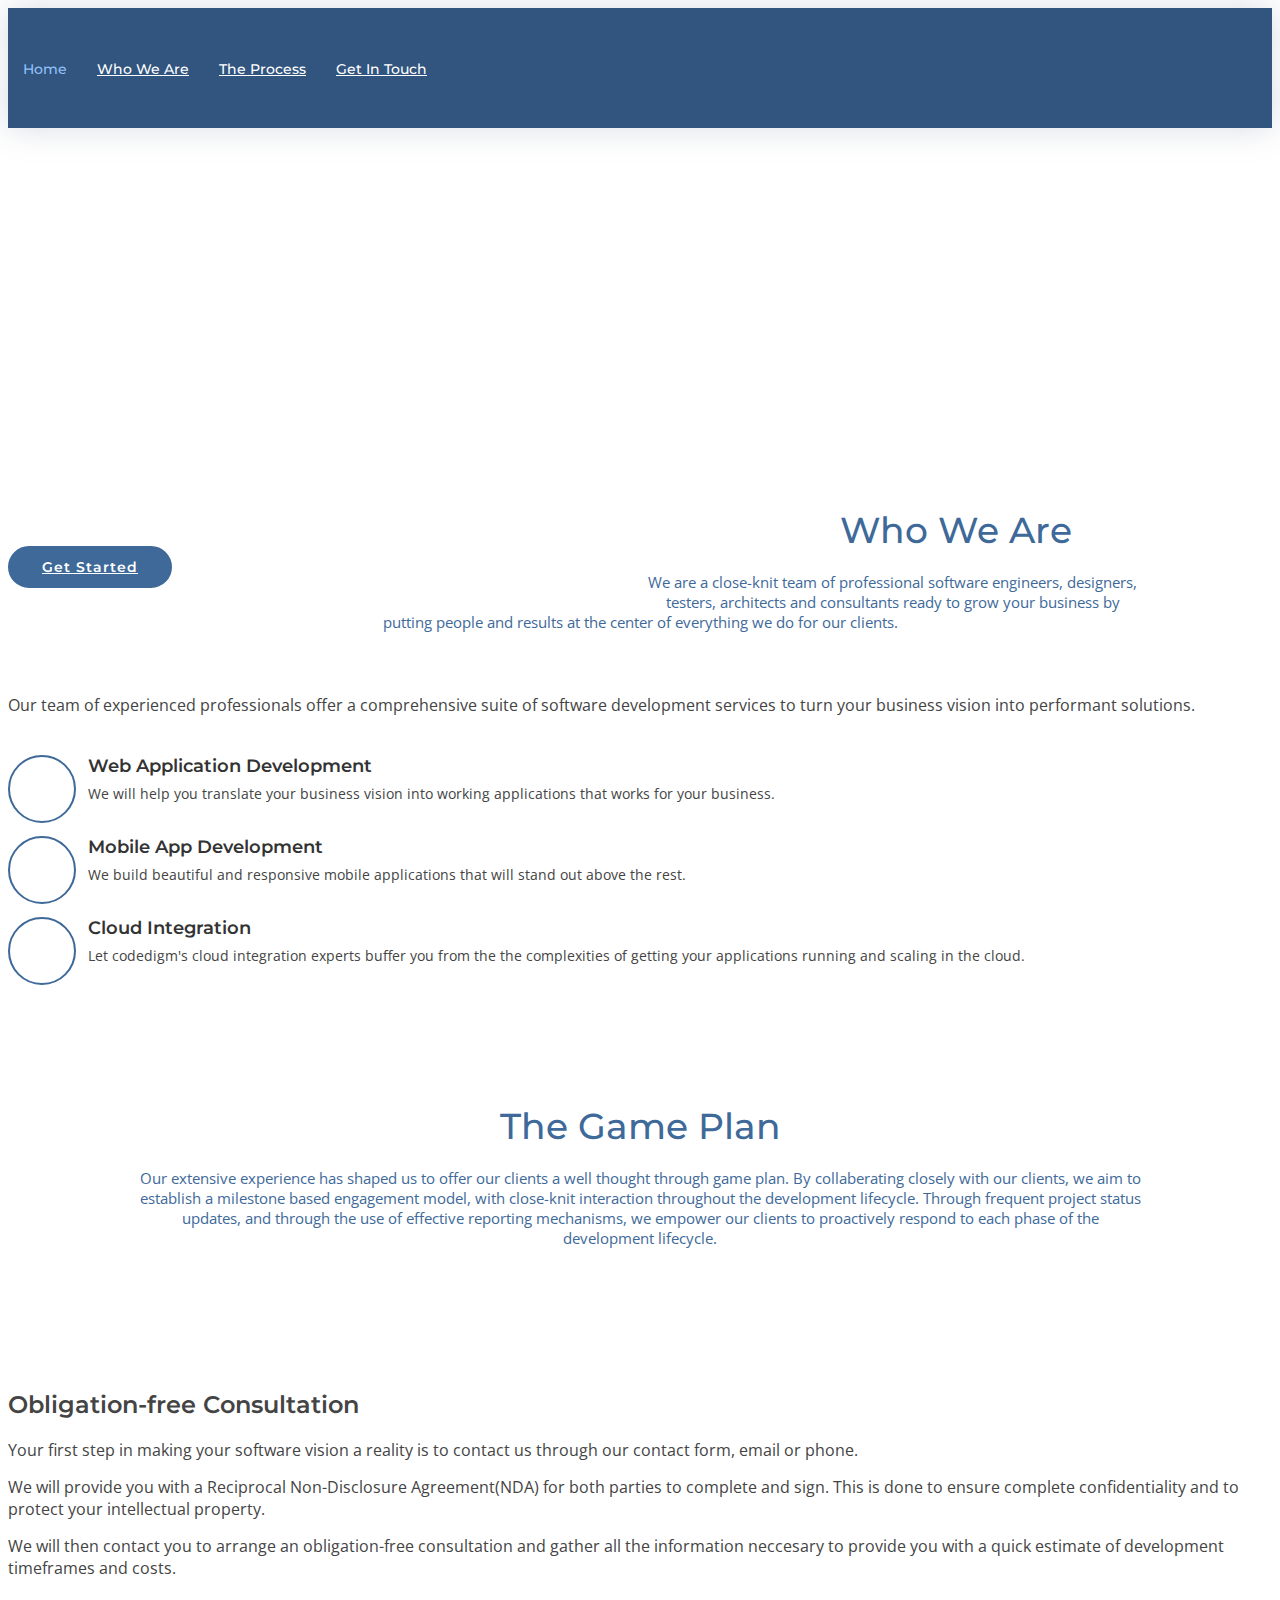
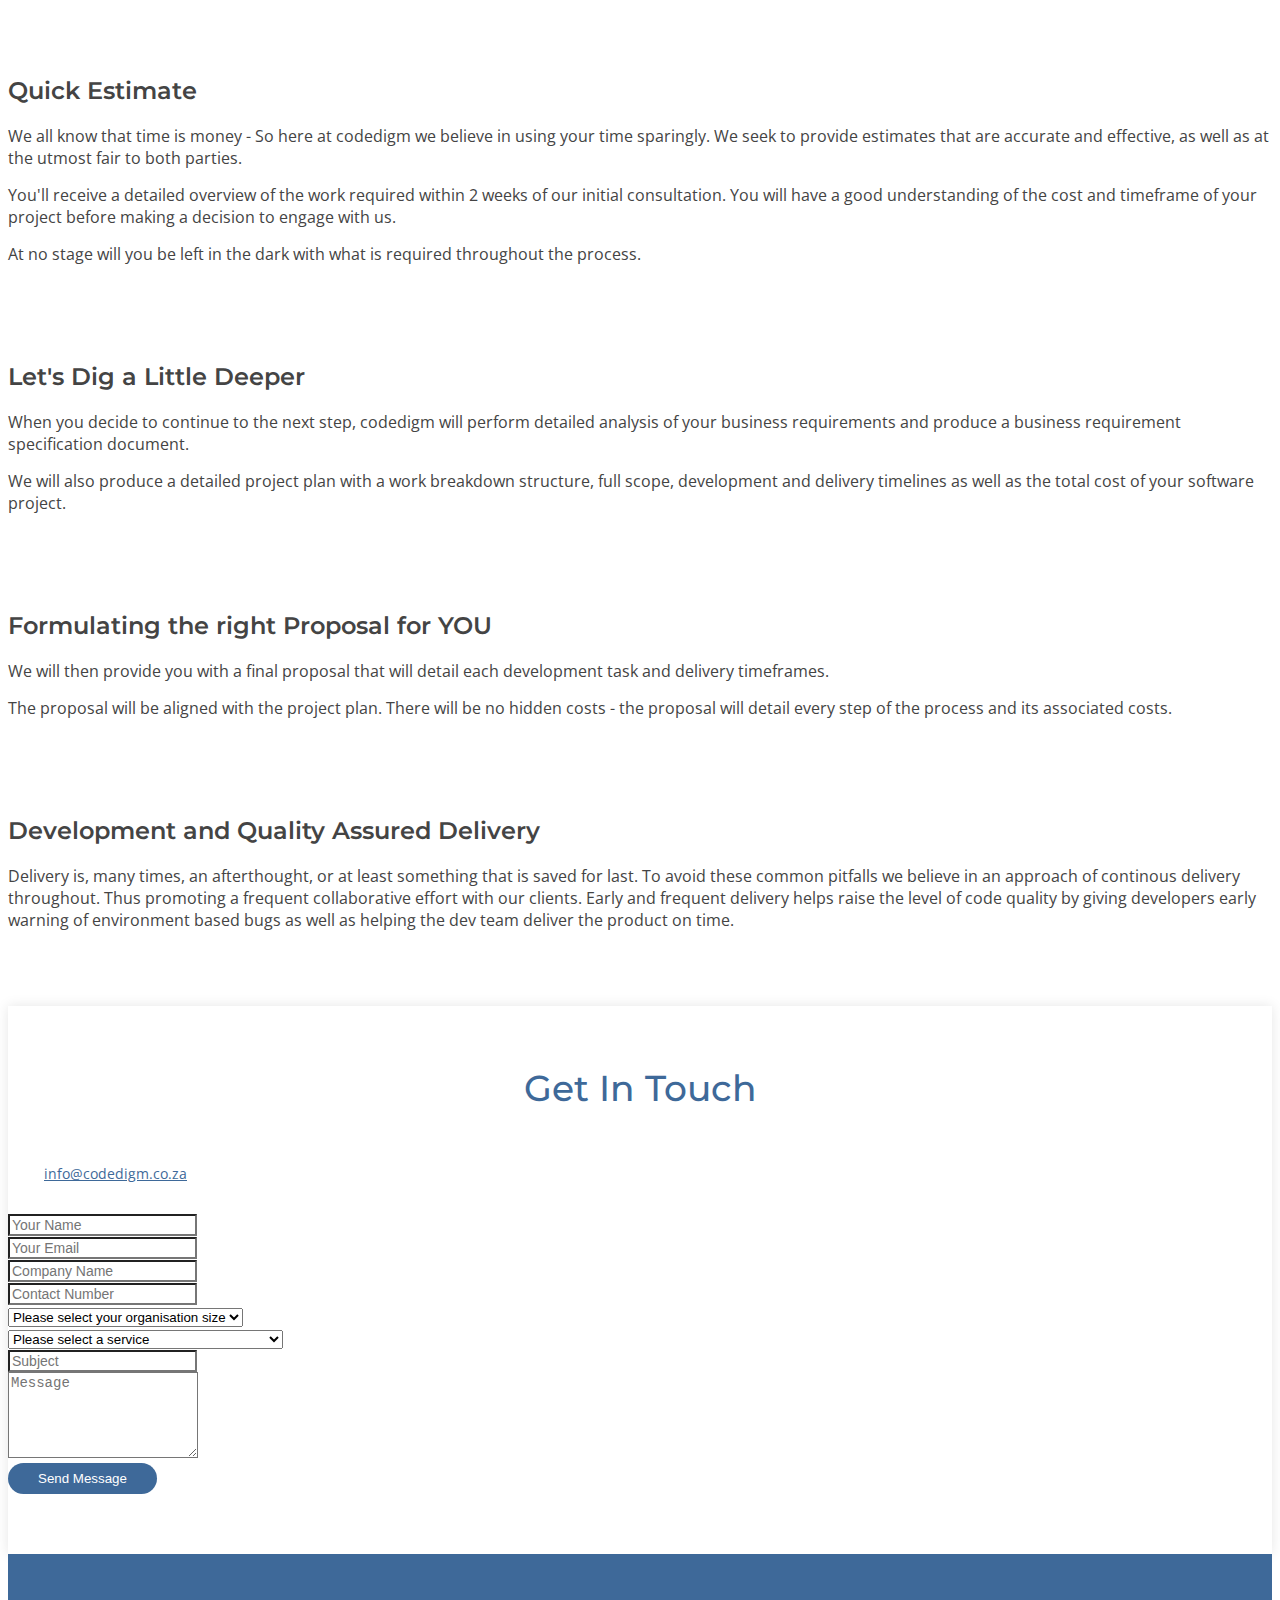
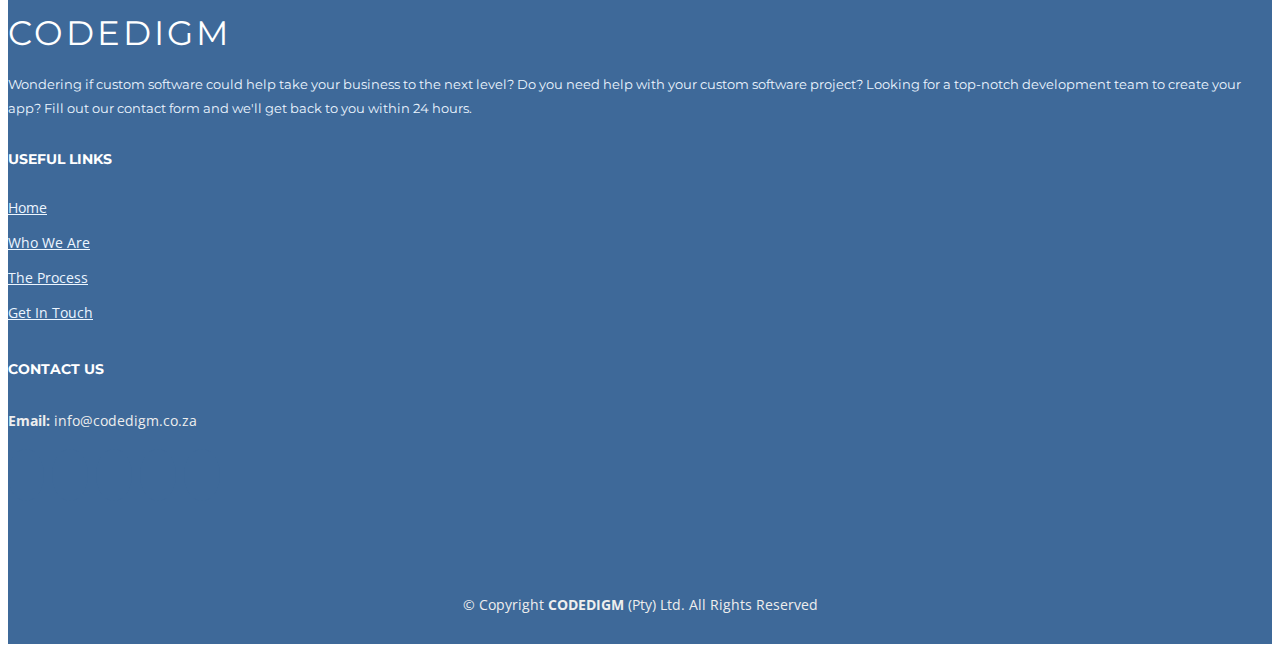
==== commit 1a45b5e7: "fixed path" ====
--- a/index.html
+++ b/index.html
@@ -37,7 +37,7 @@
     />
     <!-- Main Stylesheet File -->
     <link href="css/style.css" rel="stylesheet" />
-
+    <script src="https://www.google.com/recaptcha/api.js" async defer></script>
     <!-- =======================================================
     Theme Name: NewBiz
     Theme URL: https://bootstrapmade.com/newbiz-bootstrap-business-template/
@@ -232,12 +232,11 @@
               <div class="col-lg-6 wow fadeInUp pt-5 pt-lg-0">
                 <h4>Let's Dig a Little Deeper</h4>
                 <p>
-                  If you decide to continue to the next step, codedigm detailed
-                  analysis of the business requirements and produce a documented
-                  specification.
-                </p>
-                <p>
-                  We will produce a detailed project plan with a work breakdown
+                  When you decide to continue to the next step, codedigm will perform detailed
+                  analysis of your business requirements and produce a business requirement specification document.
+                </p>
+                <p>
+                  We will also produce a detailed project plan with a work breakdown
                   structure, full scope, development and delivery timelines as
                   well as the total cost of your software project.
                 </p>
@@ -280,9 +279,9 @@
                 <p>
                   Delivery is, many times, an afterthought, or at least
                   something that is saved for last. To avoid these common
-                  pitfalls We belive in an approach of continous delivery
+                  pitfalls we believe in an approach of continous delivery
                   throughout. Thus promoting a frequent collaborative effort
-                  with our clients. Therefore early and frequent delivery helps
+                  with our clients. Early and frequent delivery helps
                   raise the level of code quality by giving developers early
                   warning of environment based bugs as well as helping the dev
                   team deliver the product on time.
@@ -321,7 +320,7 @@
                   Unable to send your message. Please try again later.
                 </div>
                 <form
-                  action="https://localhost/contact/contactus.php"
+                  action="./contactus.php"
                   method="post"
                   role="form"
                   class="contactForm"
@@ -360,7 +359,18 @@
                       id="companyName"
                       placeholder="Company Name"
                       data-rule="required"
-                      data-msg="Please enter a company name"
+                      data-msg="Please enter your company name"
+                    />
+                  </div>
+                  <div class="form-group">
+                    <input
+                      type="text"
+                      class="form-control"
+                      name="contactNumber"
+                      id="contactNumber"
+                      placeholder="Contact Number"
+                      data-rule="required"
+                      data-msg="Please enter your contact number"
                     />
                   </div>
                   <div class="form-group">
@@ -369,11 +379,8 @@
                       id="companySizeId"
                       name="companySizeId"
                       data-rule="required"
-                      data-msg="Please select your organisations size"
-                    >
-                      <option value=""
-                        >Please select your organisations size</option
-                      >
+                      data-msg="Please select your organisation size">
+                      <option value="">Please select your organisation size</option>
                       <option value="1">Small Enterprise</option>
                       <option value="2">Medium Enterprise</option>
                       <option value="3">Large Enterprise</option>
@@ -389,9 +396,7 @@
                       data-msg="Please select a service"
                     >
                       <option value="">Please select a service</option>
-                      <option value="1"
-                        >Cloud Integration Existing Or New Solution</option
-                      >
+                      <option value="1">Cloud Integration Existing Or New Solution</option>
                       <option value="2">Mobile Solution</option>
                       <option value="3">Web Based Solution</option>
                     </select>
@@ -418,6 +423,9 @@
                       placeholder="Message"
                     ></textarea>
                   </div>
+                  <div class="form-group">
+                    <div class="g-recaptcha" data-sitekey="6Leic8UUAAAAAJfAEczSds53EsV0ULhQcdaOI3dy"></div>
+                </div>
                   <div class="text-right">
                     <button
                       type="submit"
@@ -456,7 +464,7 @@
             </div>
 
             <div class="col-lg-2 col-md-6 footer-links">
-              <h4>Useful Links</h4>
+              <h4>Useful Links</h4> 
               <ul>
                 <li><a href="#intro">Home</a></li>
                 <li><a href="#about">Who We Are</a></li>
@@ -475,7 +483,7 @@
                 <a href="#" class="instagram"
                   ><i class="fa fa-instagram"></i
                 ></a>
-                <a href="#" class="google-plus"
+                <a href="#" class="google-plus" 
                   ><i class="fa fa-google-plus"></i
                 ></a>
                 <a href="#" class="linkedin"><i class="fa fa-linkedin"></i></a>
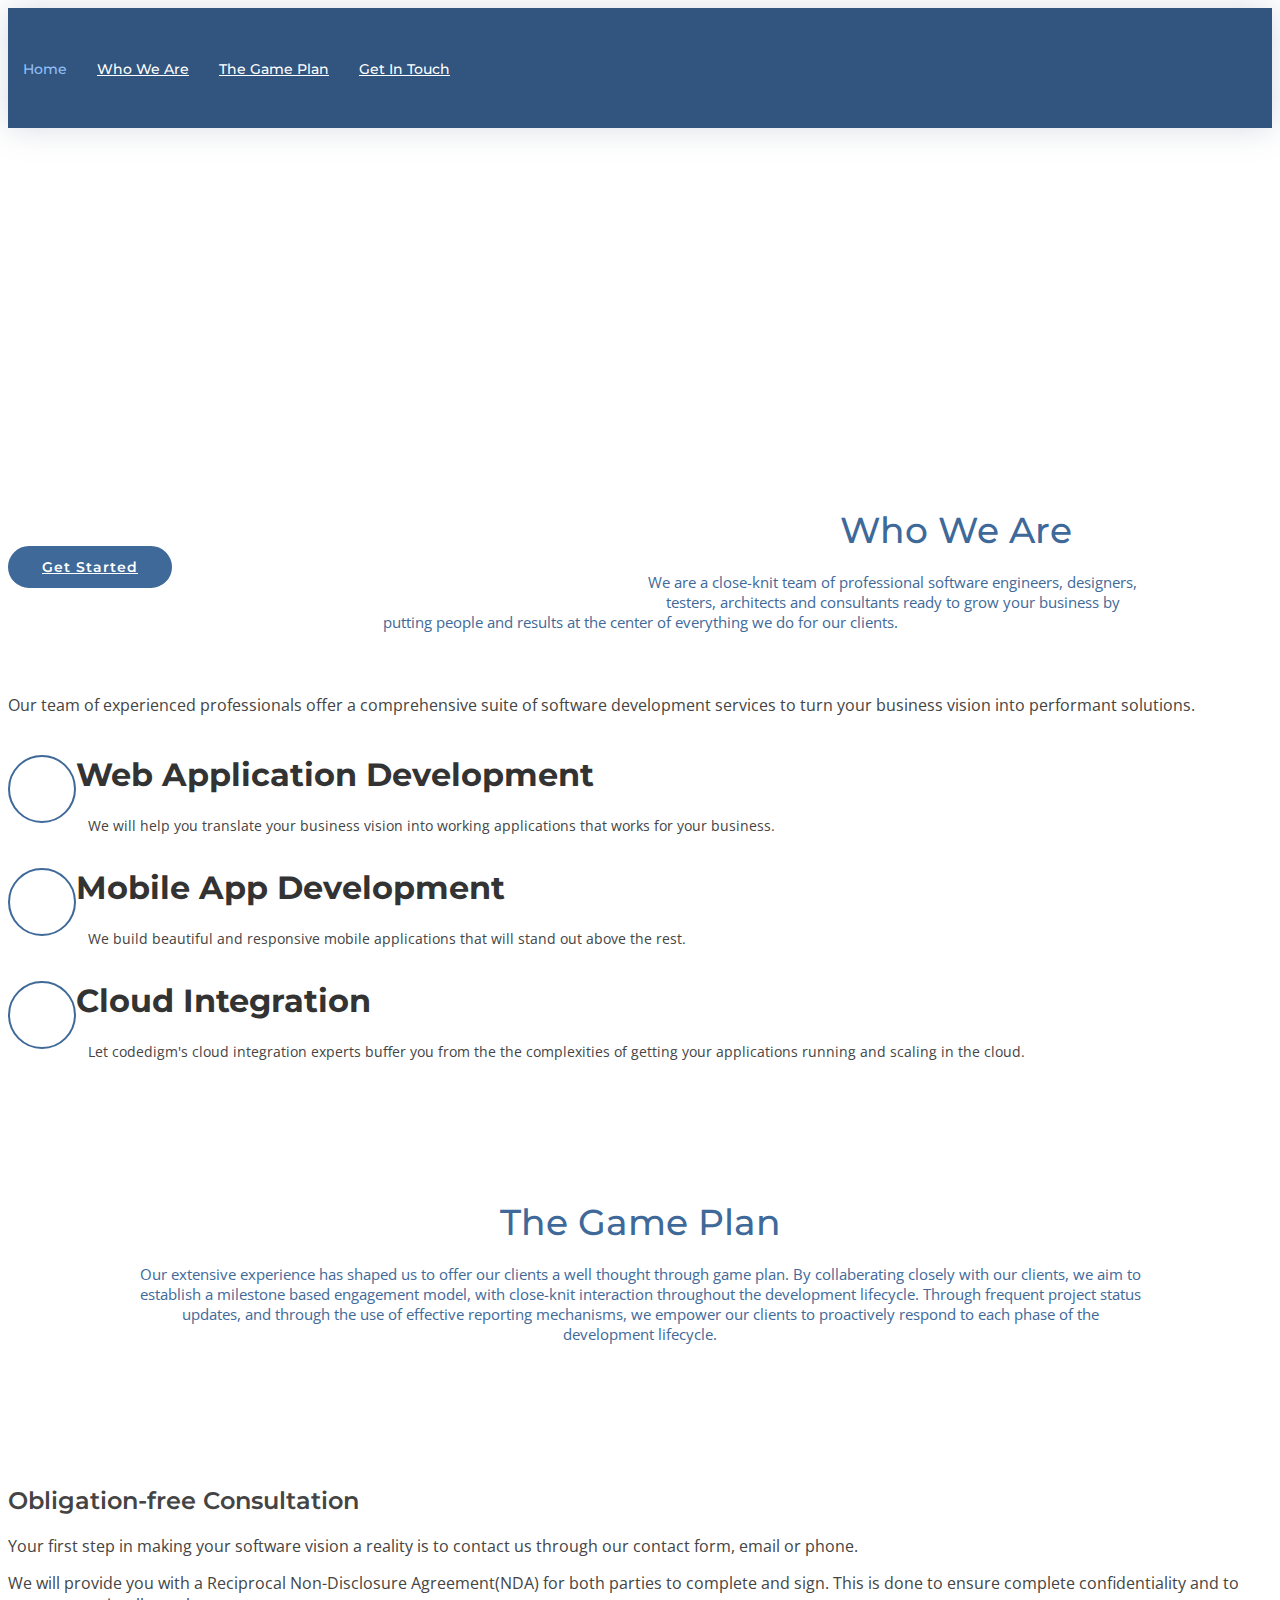
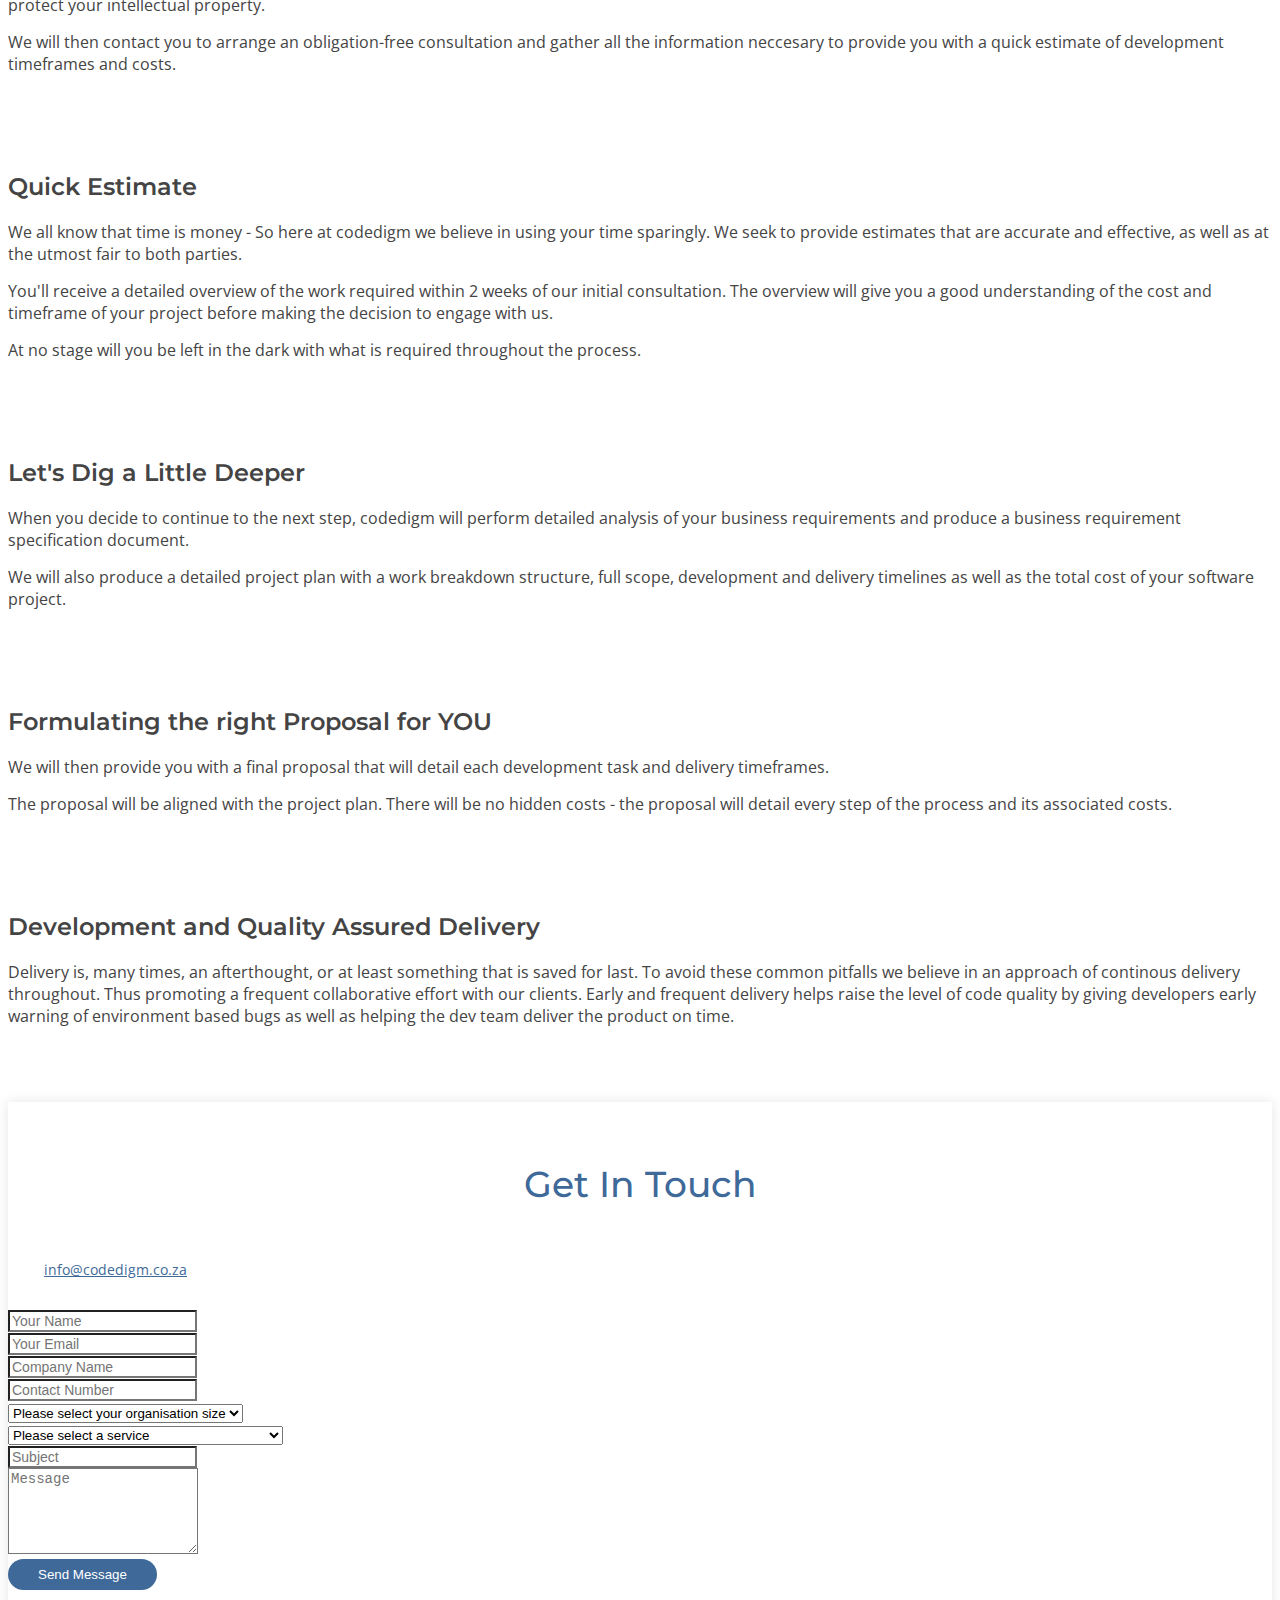
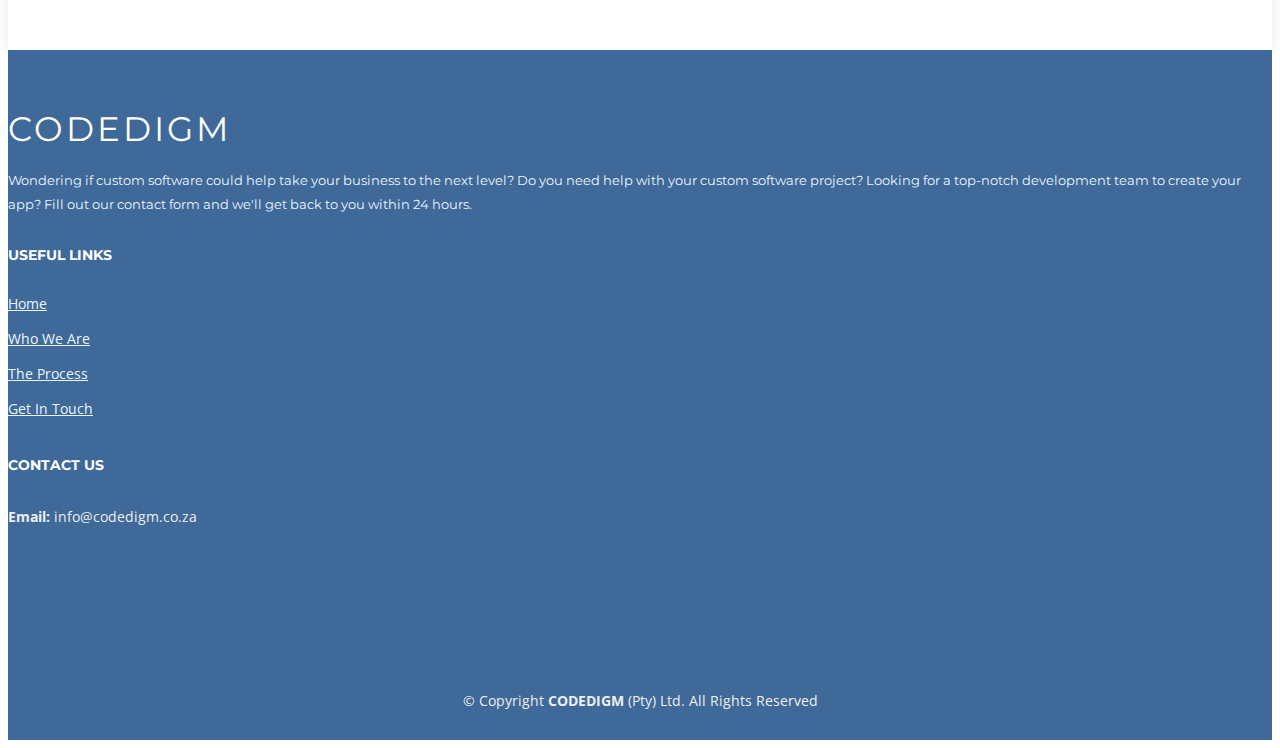
==== commit 7f5aee22: "add google tags analytics" ====
--- a/index.html
+++ b/index.html
@@ -2,7 +2,31 @@
 <html lang="en">
   <head>
     <meta charset="utf-8" />
-    <title>codedigm</title>
+
+<!-- HTML Meta Tags -->
+<title>Codedigm | Industry Leading Custom Software Solutions</title>
+<meta name="description" content="We are a team of highly skilled software engineers with 30+ years combined software development experience. We design and develop quality customised software solutions for all business sectors.">
+
+<!-- Google / Search Engine Tags -->
+<meta itemprop="name" content="Codedigm | Industry Leading Custom Software Solutions">
+<meta itemprop="description" content="We are a team of highly skilled software engineers with 30+ years combined software development experience. We design and develop quality customised software solutions for all business sectors.">
+<meta itemprop="image" content="">
+
+<!-- Facebook Meta Tags -->
+<meta property="og:url" content="https://codedigm.co.za">
+<meta property="og:type" content="website">
+<meta property="og:title" content="Codedigm | Industry Leading Custom Software Solutions">
+<meta property="og:description" content="We are a team of highly skilled software engineers with 30+ years combined software development experience. We design and develop quality customised software solutions for all business sectors.">
+<meta property="og:image" content="">
+
+<!-- Twitter Meta Tags -->
+<meta name="twitter:card" content="summary_large_image">
+<meta name="twitter:title" content="Codedigm | Industry Leading Custom Software Solutions">
+<meta name="twitter:description" content="We are a team of highly skilled software engineers with 30+ years combined software development experience. We design and develop quality customised software solutions for all business sectors.">
+<meta name="twitter:image" content="">
+
+<!-- Meta Tags Generated via http://heymeta.com -->
+
     <meta content="width=device-width, initial-scale=1.0" name="viewport" />
     <meta content="" name="keywords" />
     <meta content="" name="description" />
@@ -44,6 +68,16 @@
     Author: BootstrapMade.com
     License: https://bootstrapmade.com/license/
   ======================================================= -->
+  <!-- Global site tag (gtag.js) - Google Analytics -->
+<script async src="https://www.googletagmanager.com/gtag/js?id=UA-155587060-1">
+</script>
+<script>
+  window.dataLayer = window.dataLayer || [];
+  function gtag(){dataLayer.push(arguments);}
+  gtag('js', new Date());
+
+  gtag('config', 'UA-155587060-1');
+</script>
   </head>
 
   <body>
@@ -66,8 +100,25 @@
           <ul>
             <li class="active"><a href="#intro">Home</a></li>
             <li><a href="#about">Who We Are</a></li>
-            <li><a href="#process">The Process</a></li>
+            <li><a href="#process">The Game Plan</a></li>
             <li><a href="#contact">Get In Touch</a></li>
+            <!-- <li class="drop-down"><a href="">Articles</a>
+              <ul>
+                <li><a href="/customSoftwareDevelopment.html">Custom Software Development</a></li>
+                <li class="drop-down"><a href="#">Drop Down 2</a>
+                  <ul>
+                    <li><a href="#">Deep Drop Down 1</a></li>
+                    <li><a href="#">Deep Drop Down 2</a></li>
+                    <li><a href="#">Deep Drop Down 3</a></li>
+                    <li><a href="#">Deep Drop Down 4</a></li>
+                    <li><a href="#">Deep Drop Down 5</a></li>
+                  </ul>
+                </li>
+                <li><a href="#">Drop Down 3</a></li>
+                <li><a href="#">Drop Down 4</a></li>
+                <li><a href="#">Drop Down 5</a></li>
+              </ul>
+            </li> -->
           </ul>
         </nav>
         <!-- .main-nav -->
@@ -84,7 +135,7 @@
         </div>
 
         <div class="intro-info">
-          <h2>Custom Software Development</h2>
+          <h1>Custom Software Development</h1>
           <h3>Innovative Web, Mobile and Cloud Solutions.</h3>
           <div>
             <a href="#process" class="btn-get-started scrollto">Get Started</a>
@@ -214,9 +265,9 @@
                 </p>
                 <p>
                   You'll receive a detailed overview of the work required within
-                  2 weeks of our initial consultation. You will have a good
+                  2 weeks of our initial consultation. The overview will give you a good
                   understanding of the cost and timeframe of your project before
-                  making a decision to engage with us.
+                  making the decision to engage with us.
                 </p>
                 <p>
                   At no stage will you be left in the dark with what is required
--- a/css/style.css
+++ b/css/style.css
@@ -187,6 +187,13 @@
 #intro .intro-info {
   width: 50%;
   float: left;
+}
+
+#intro .intro-info h1 {
+  color: #fff;
+  margin-bottom: 40px;
+  font-size: 48px;
+  font-weight: 700;
 }
 
 #intro .intro-info h2 {
@@ -563,7 +570,7 @@
   color: #fff;
 }
 
-#about .about-container .icon-box .title {
+#about .about-contain er .icon-box .title {
   margin-left: 80px;
   font-weight: 600;
   margin-bottom: 5px;
